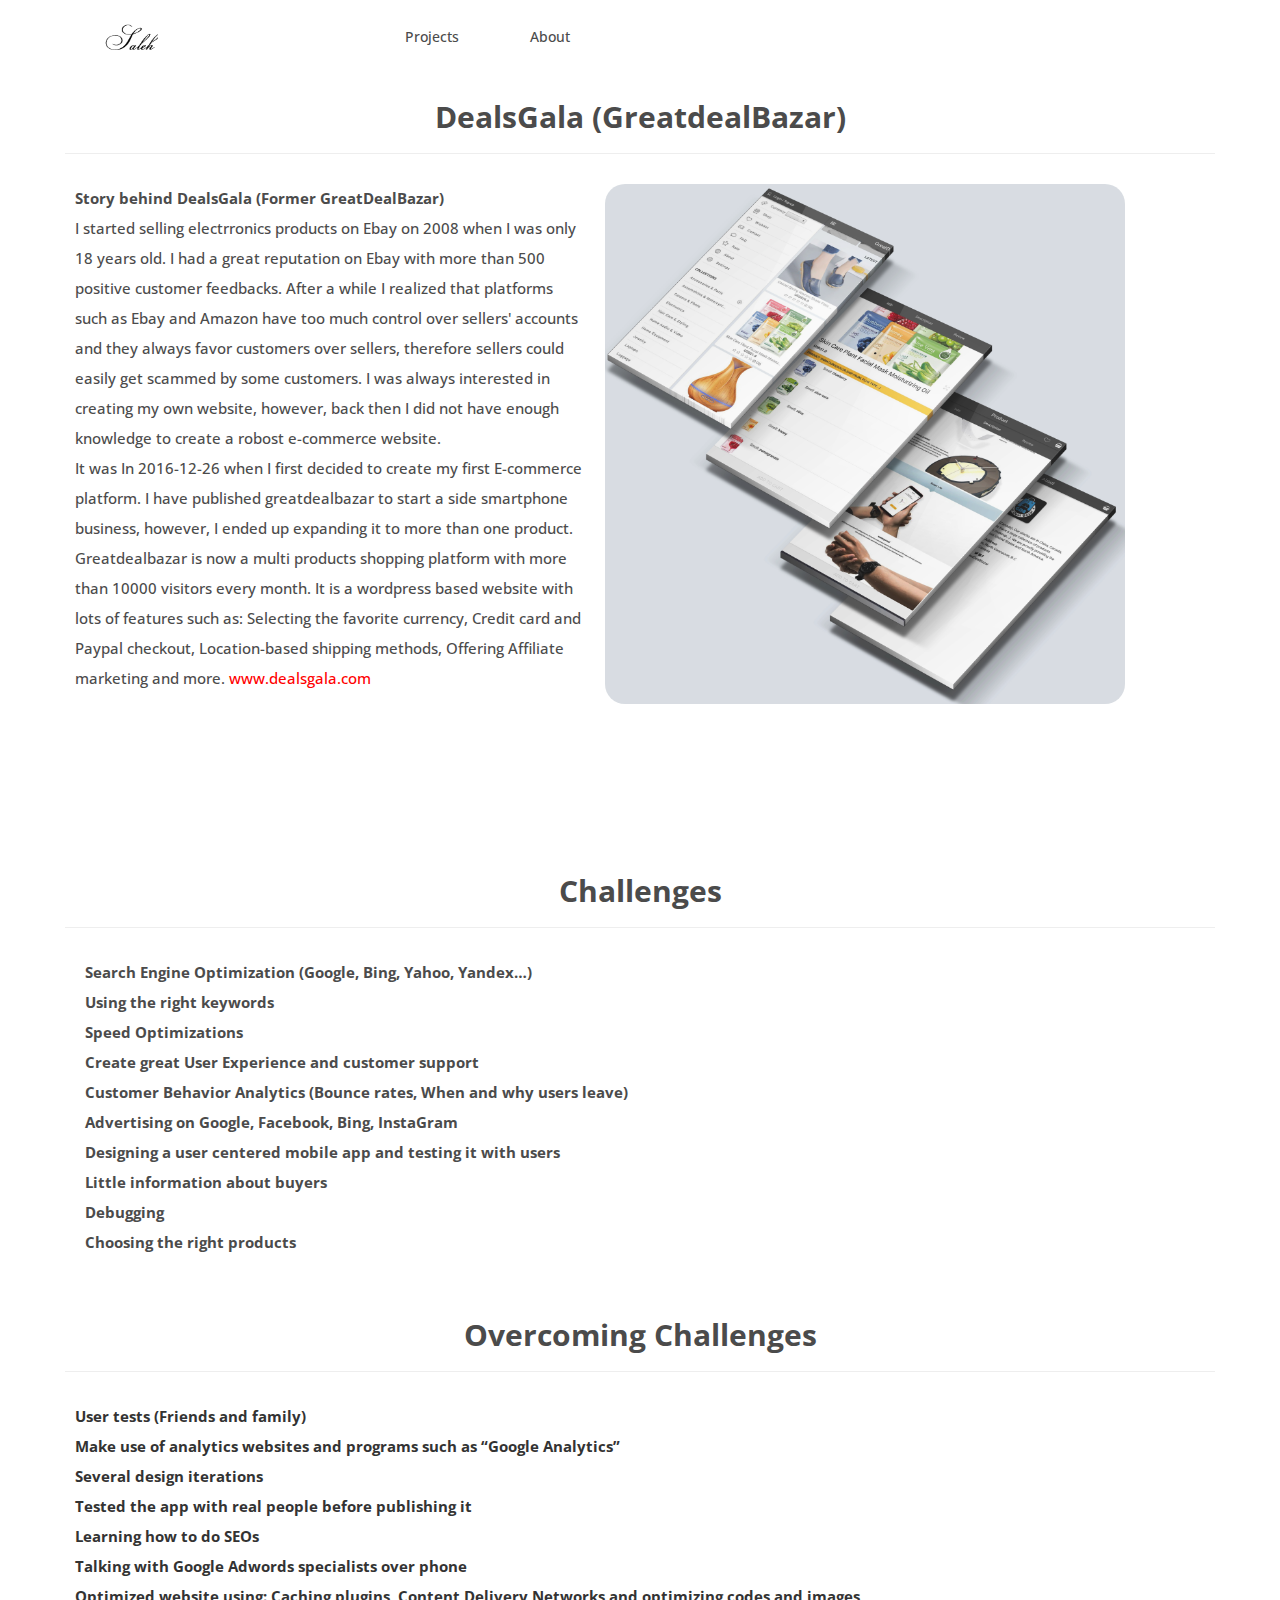
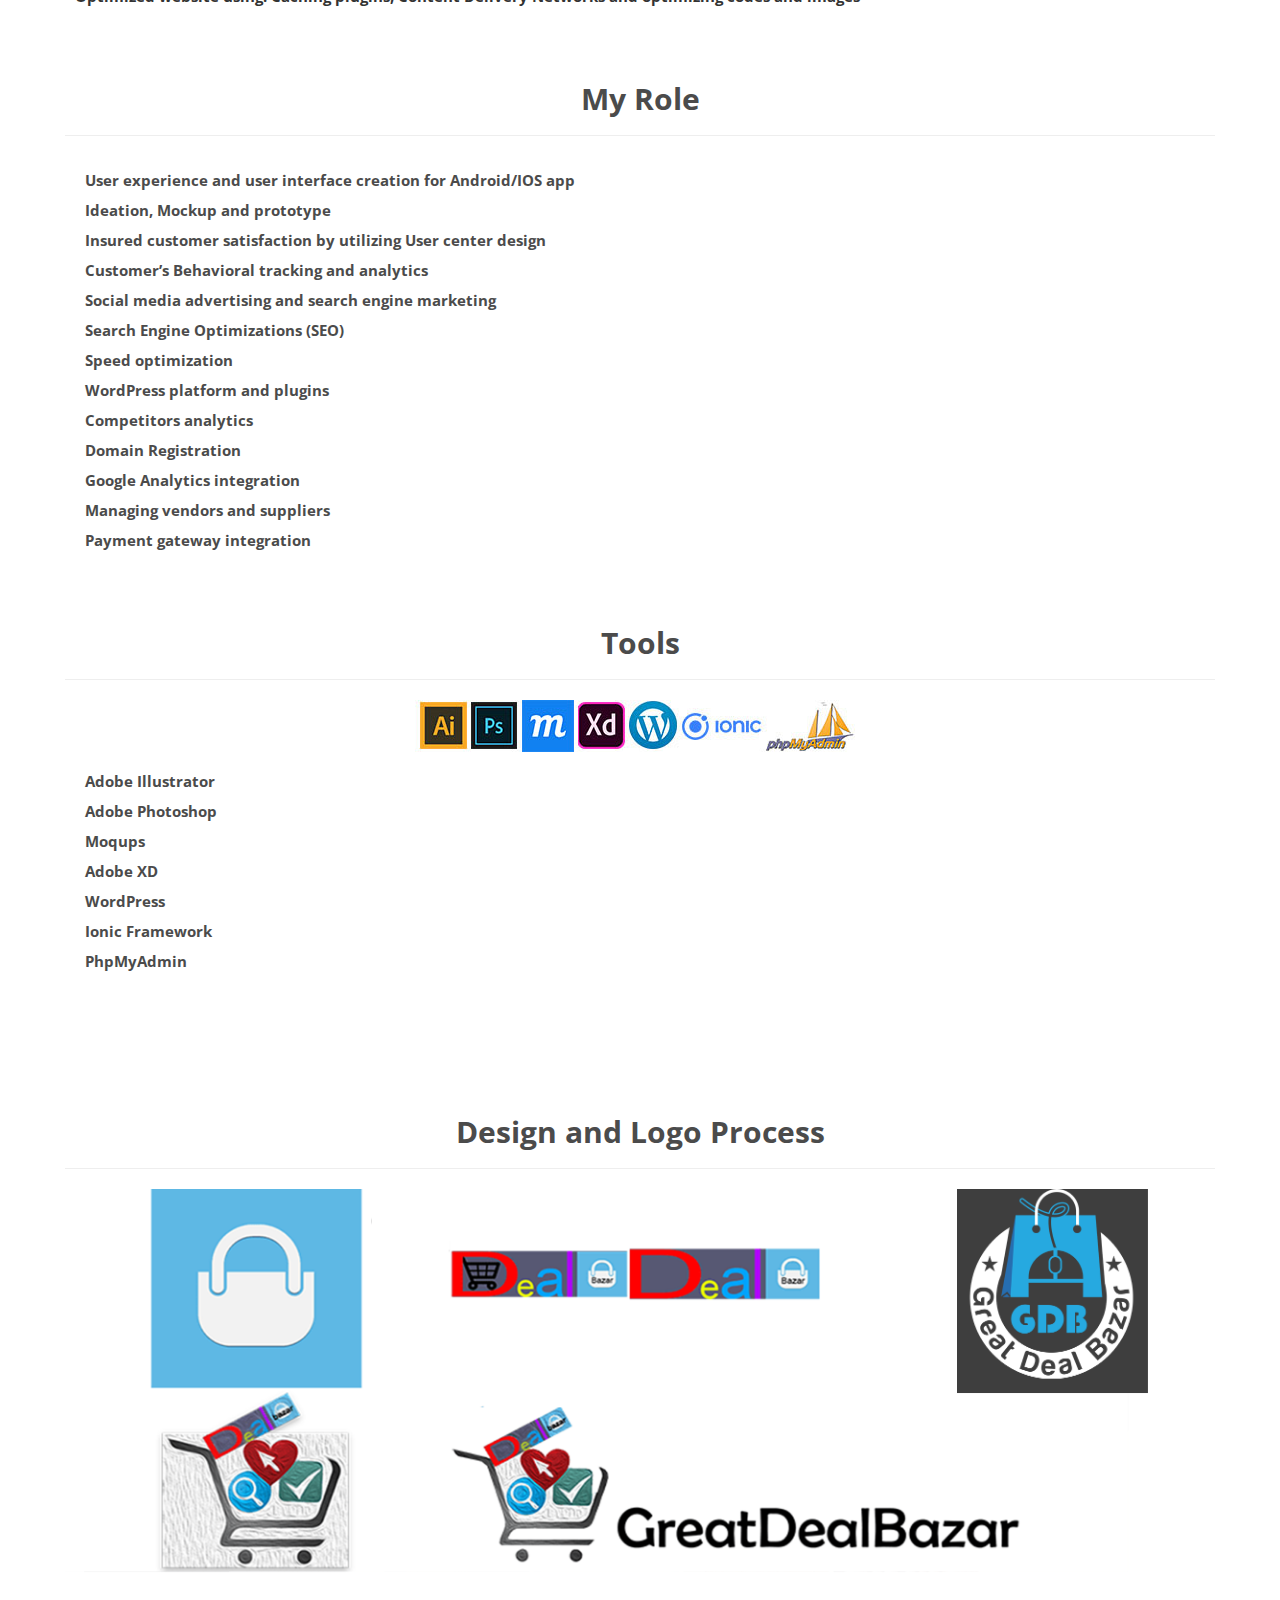
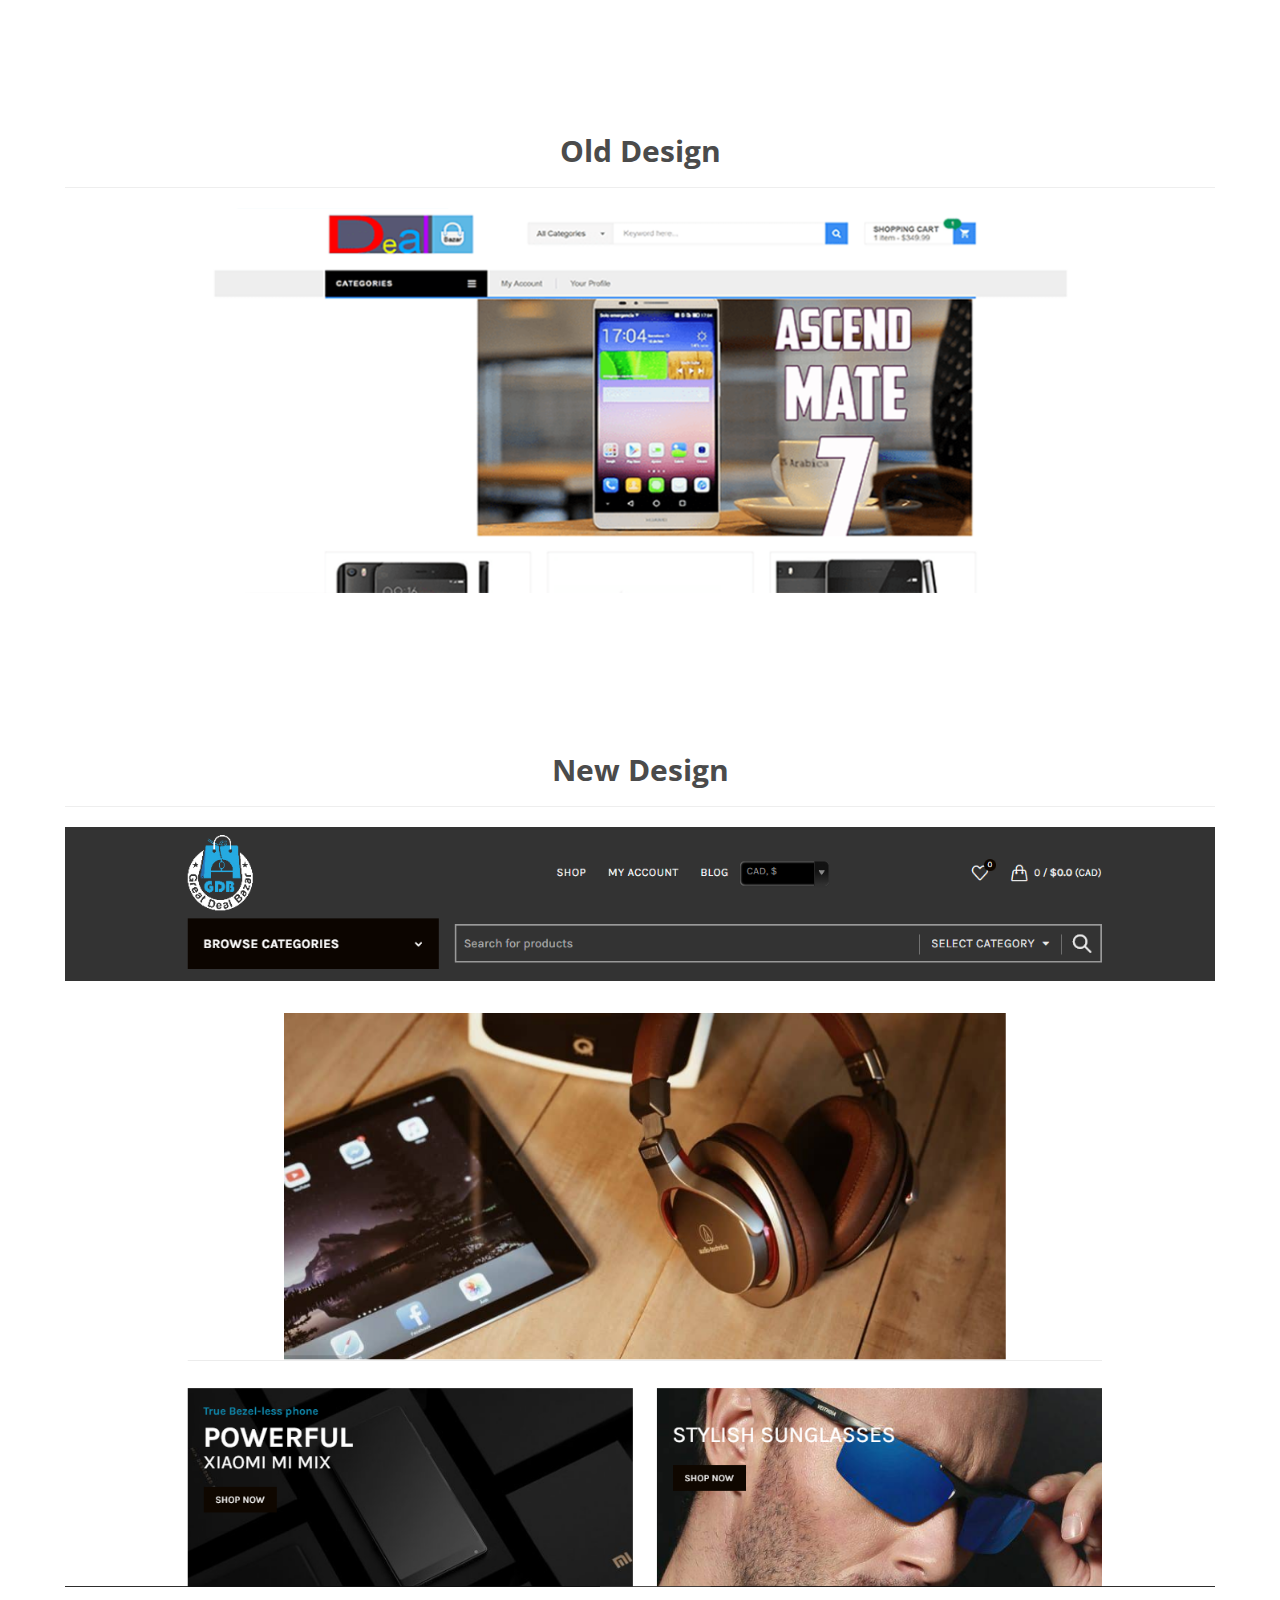
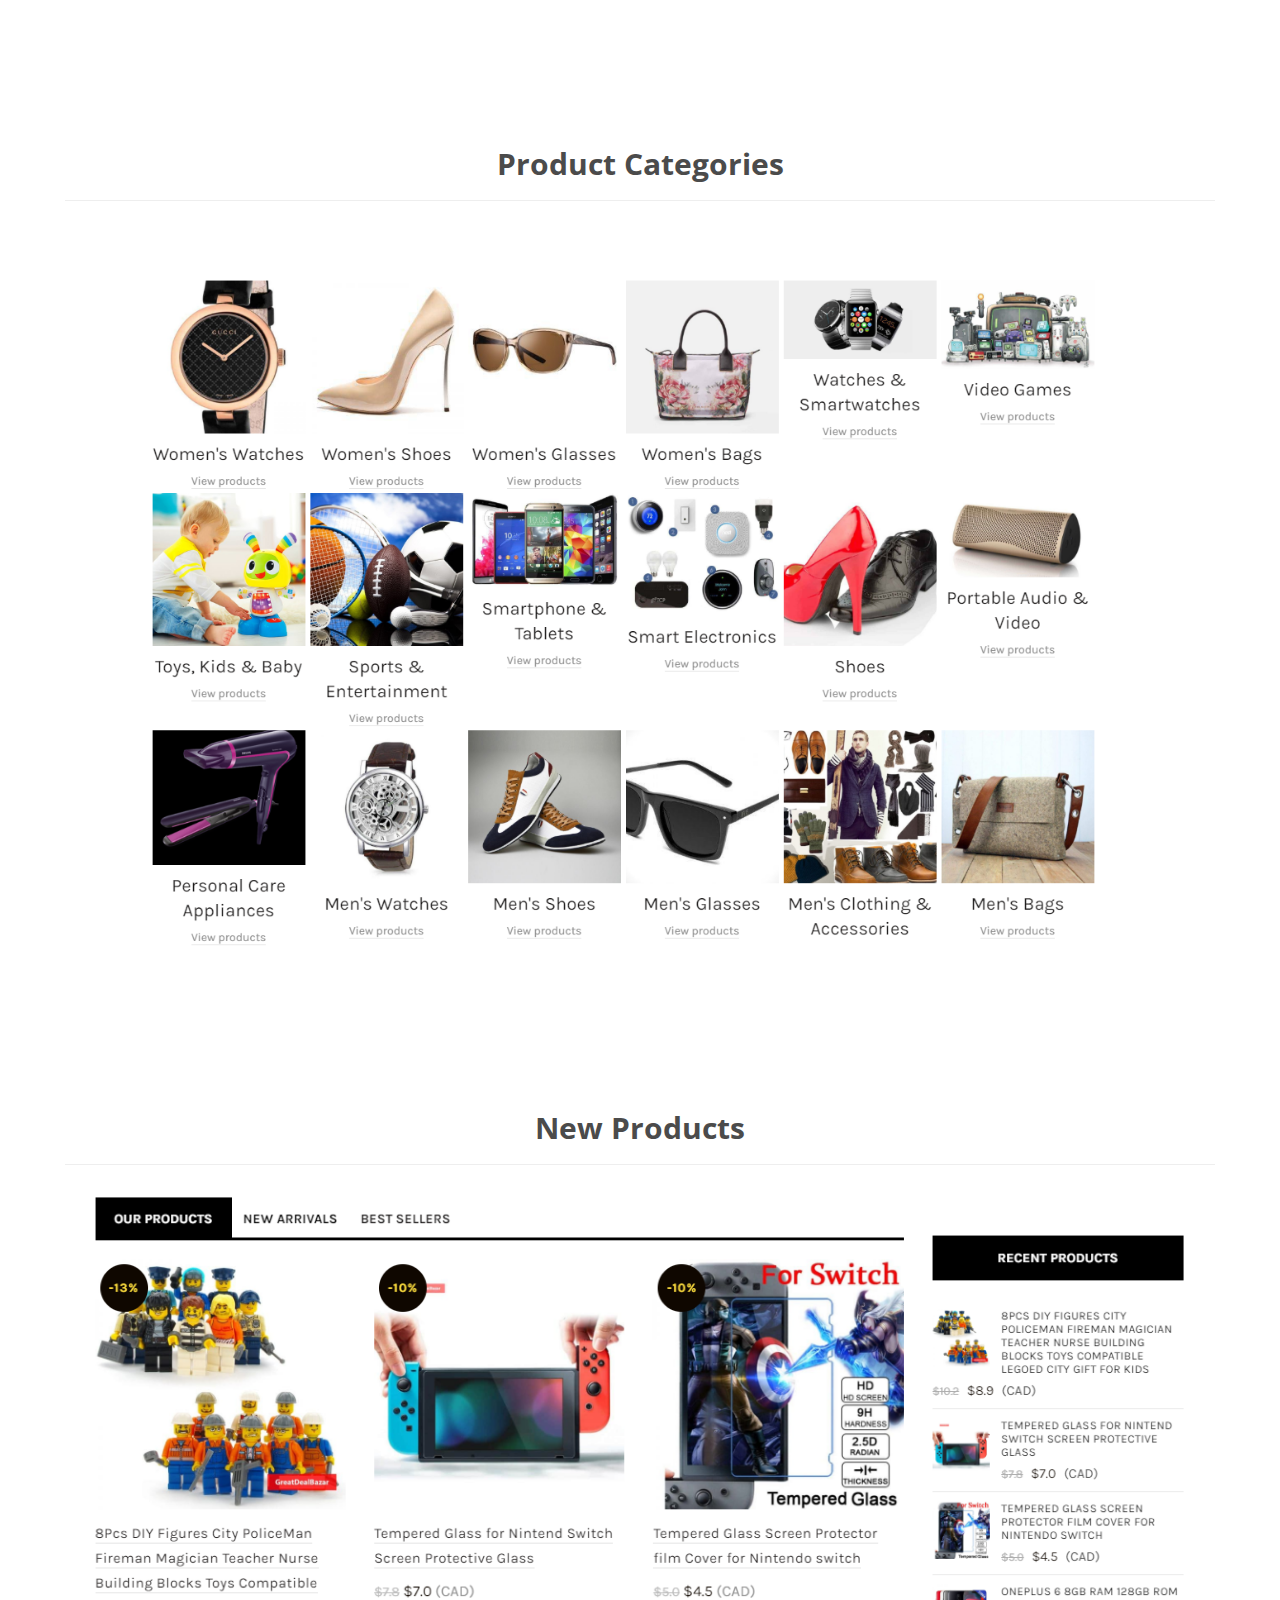
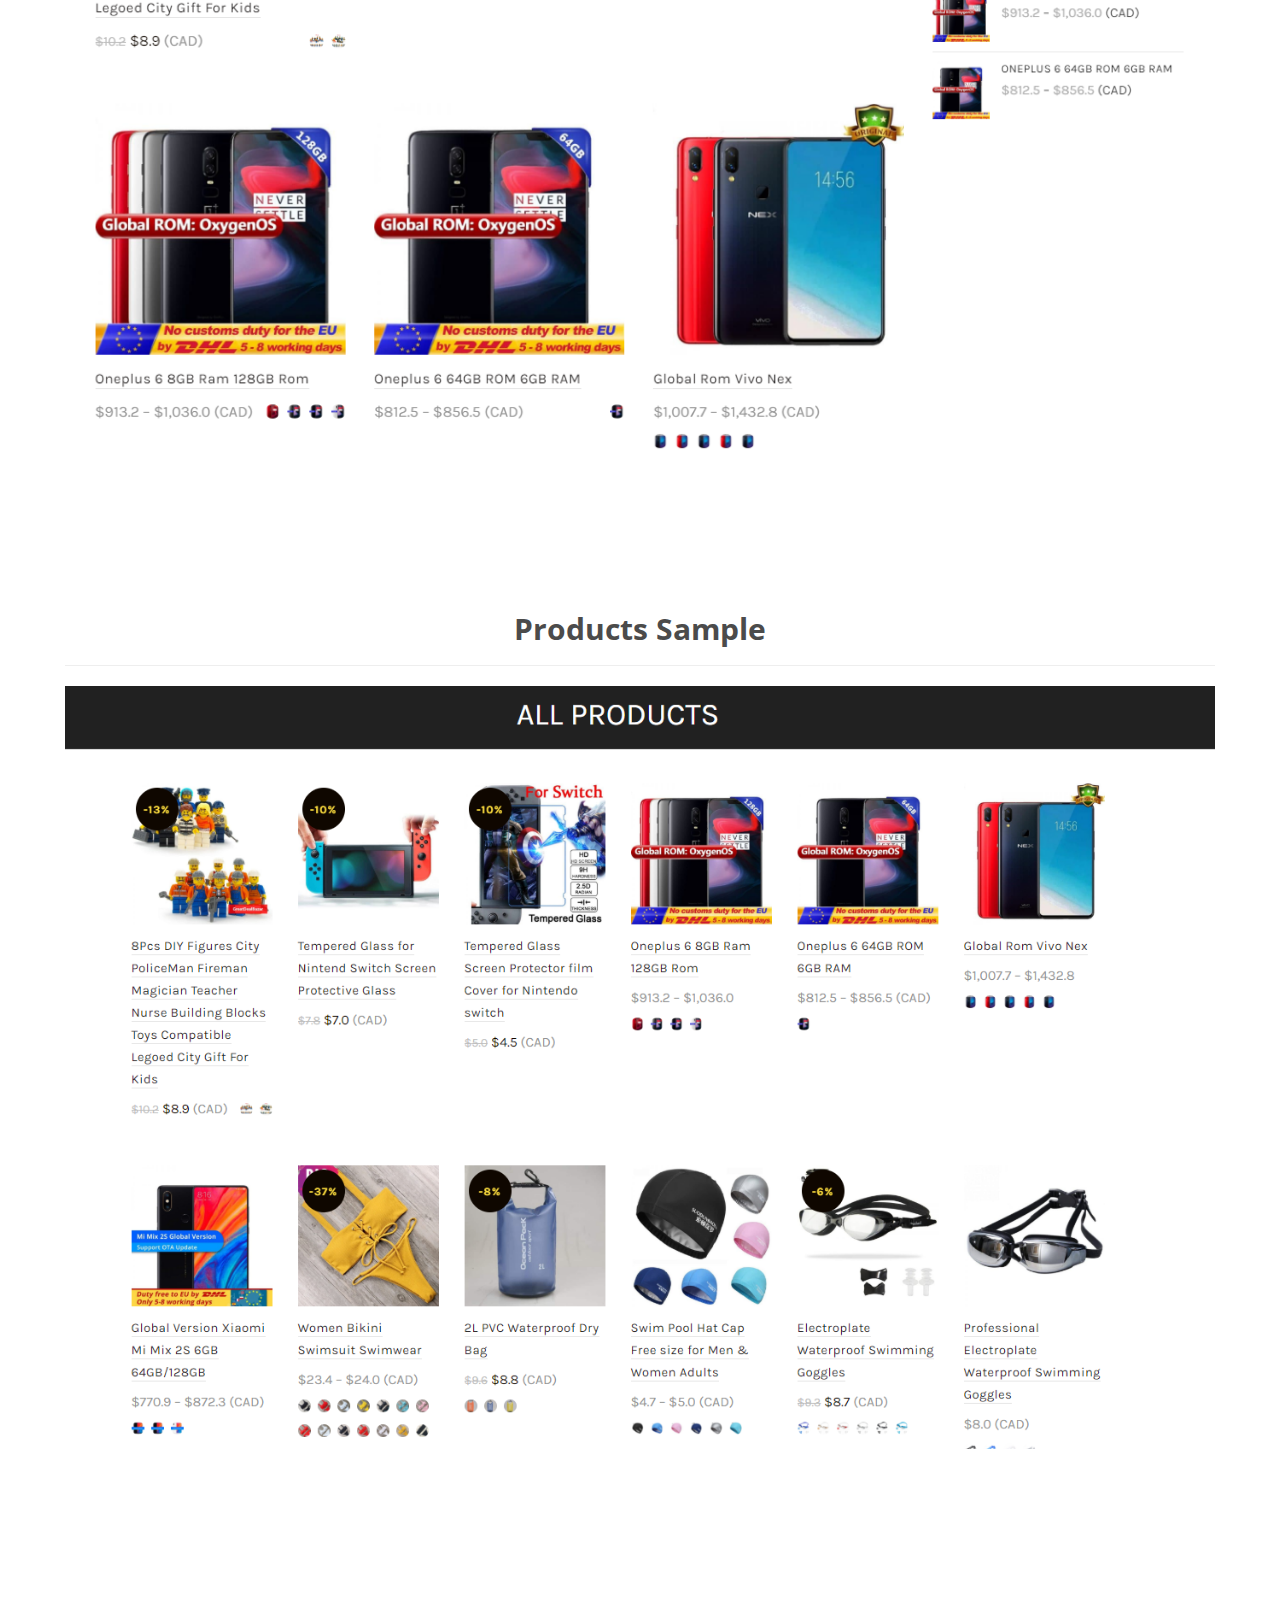
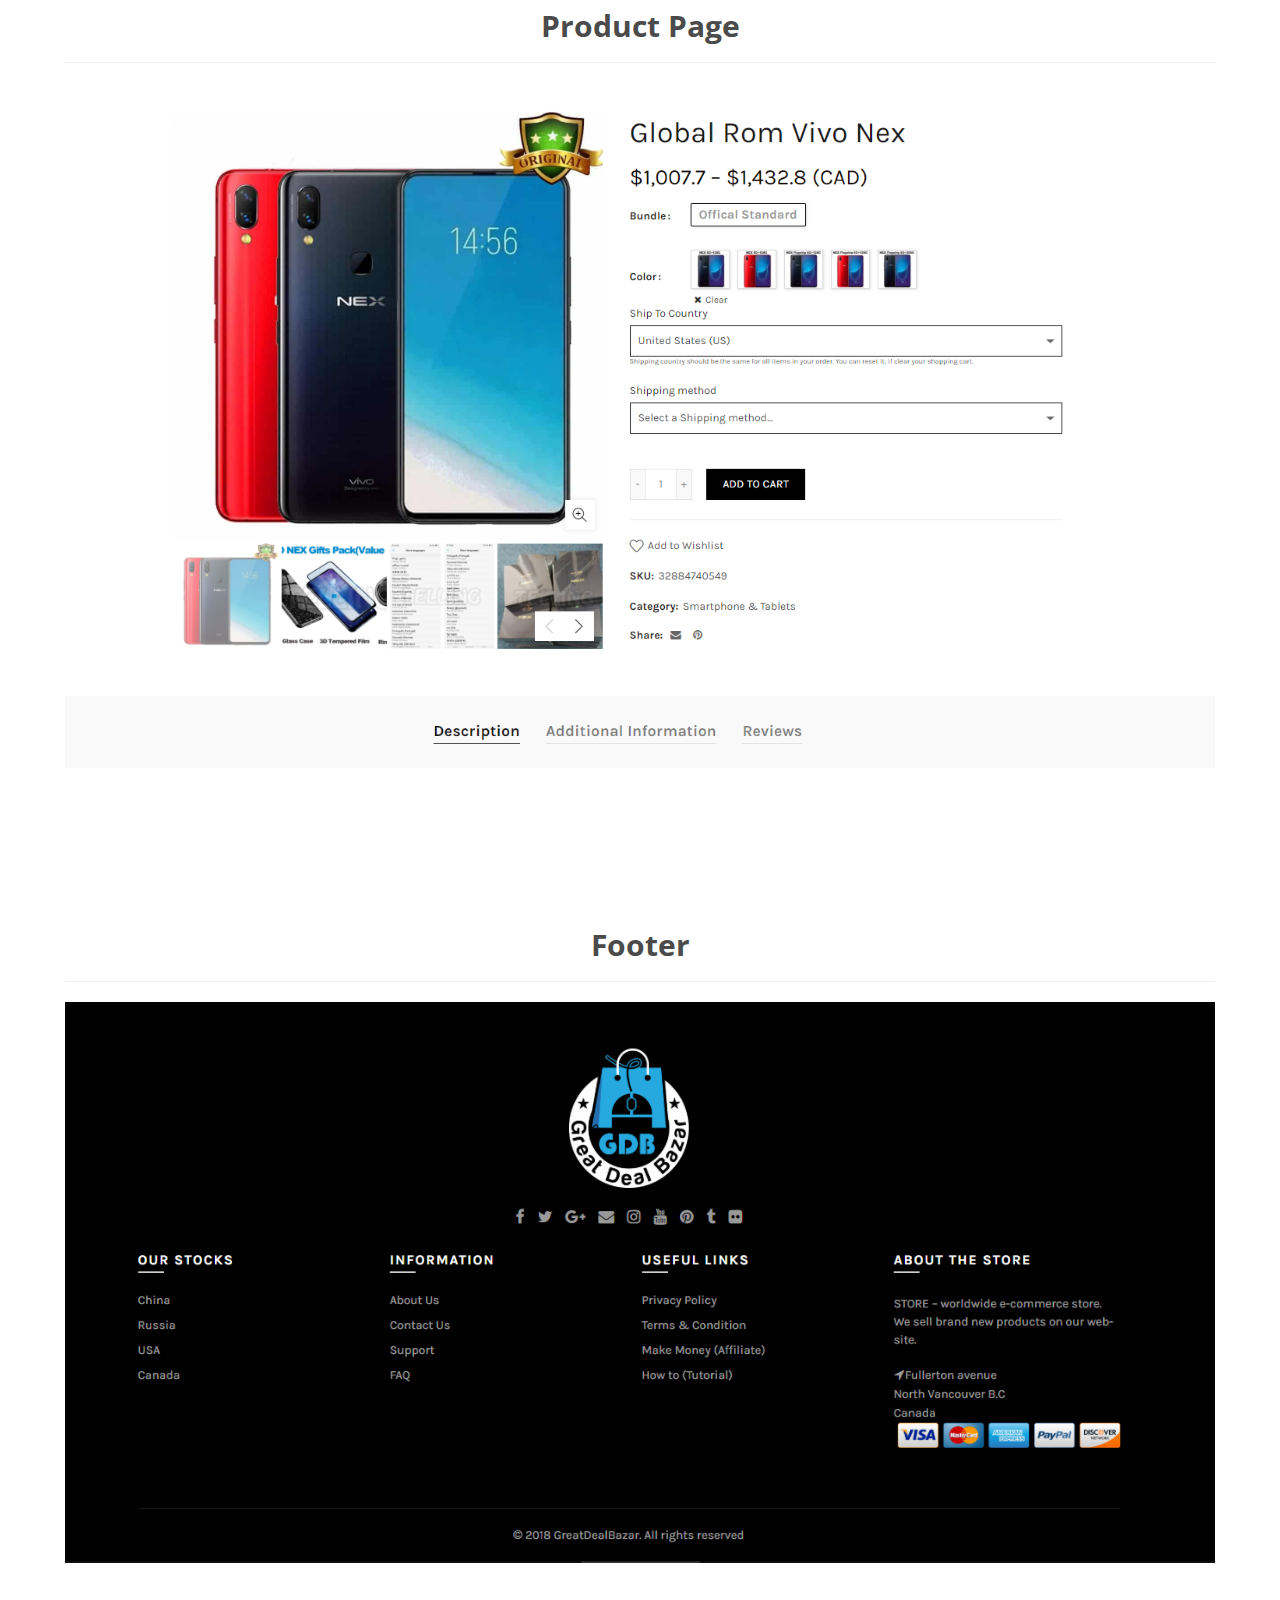
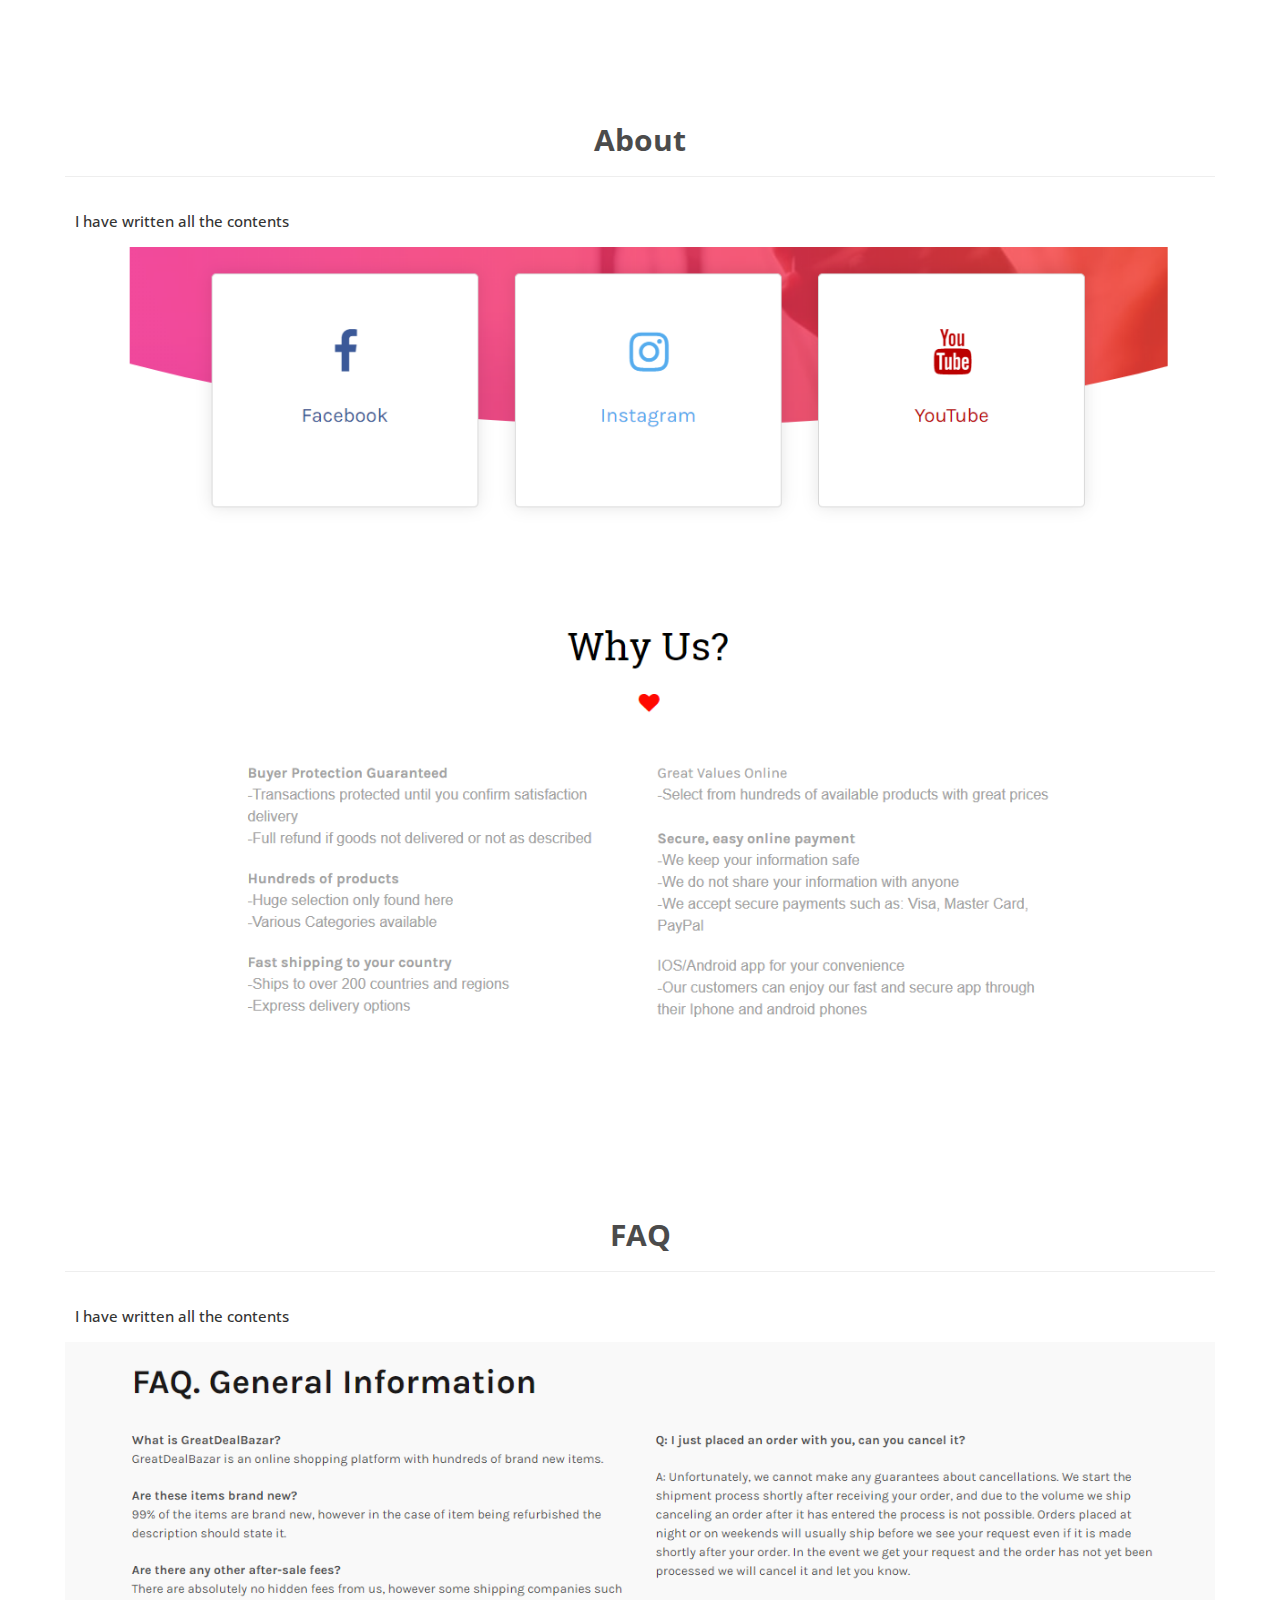
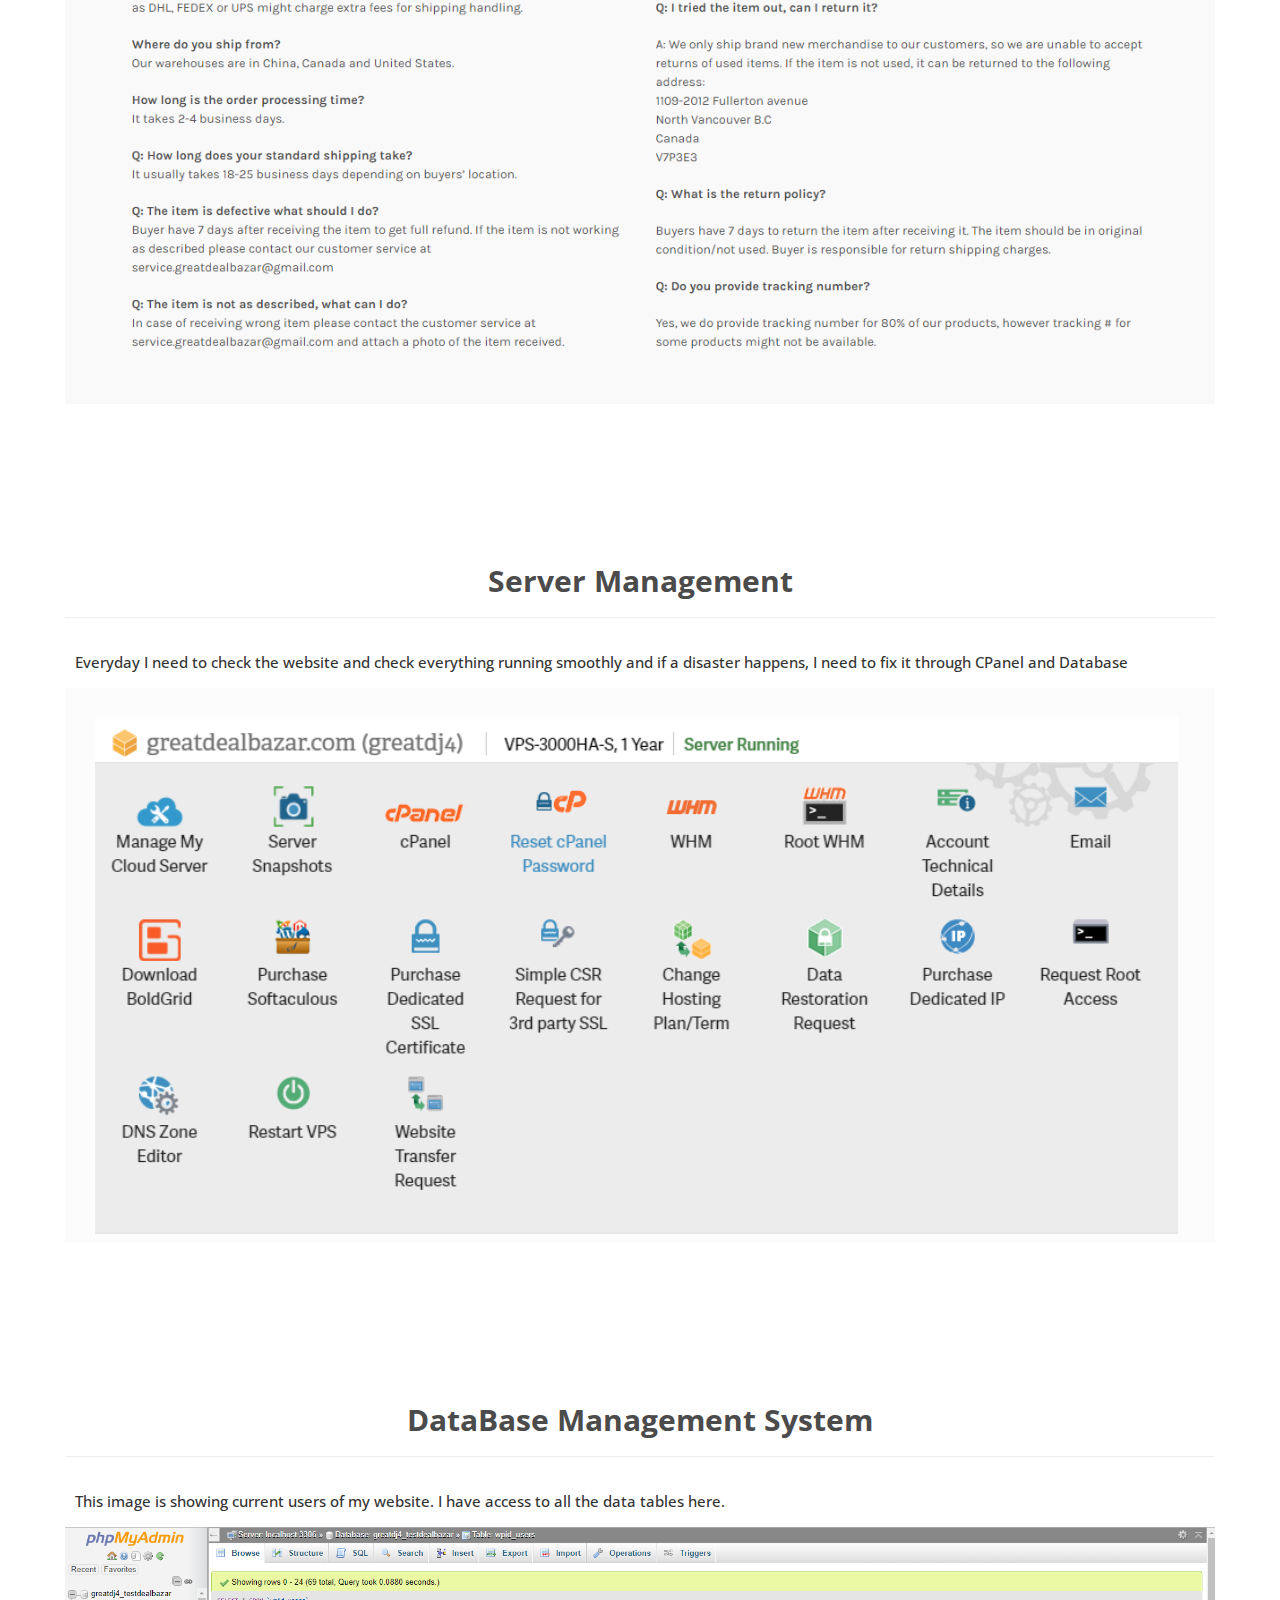
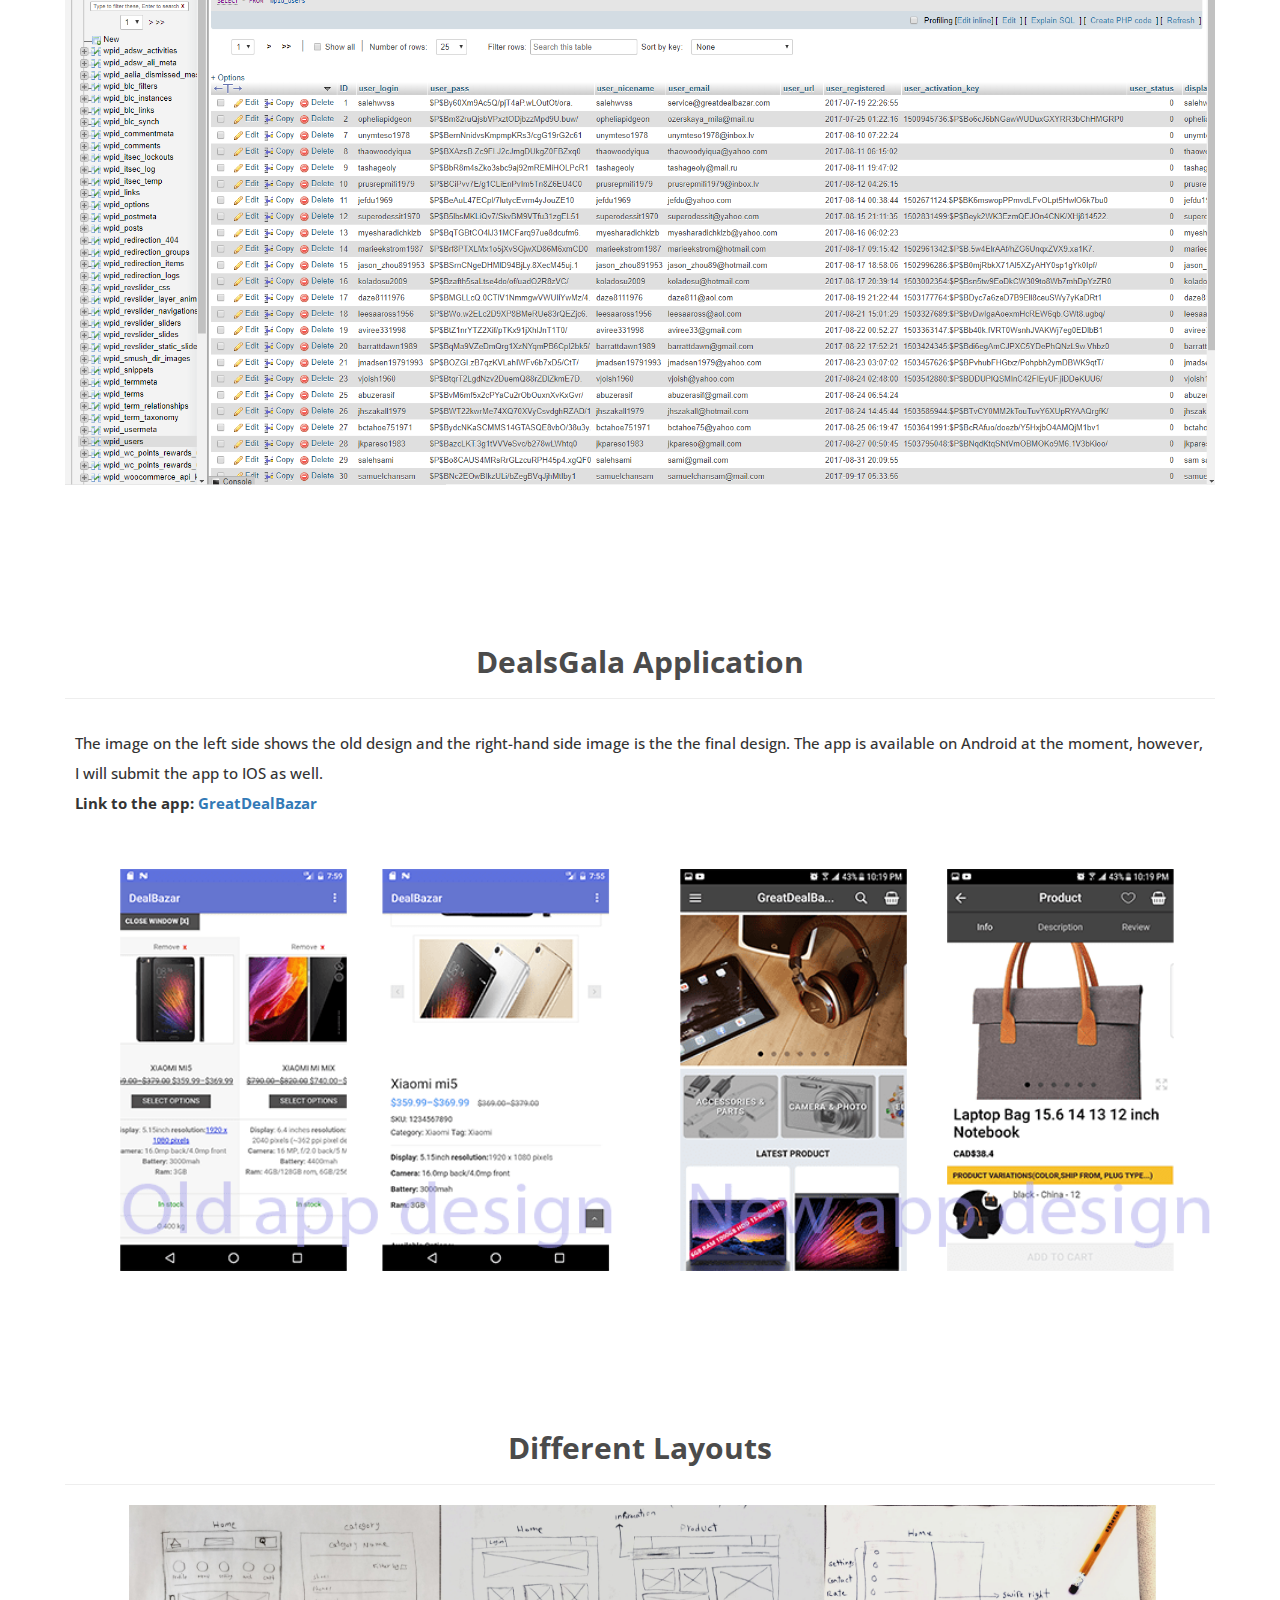
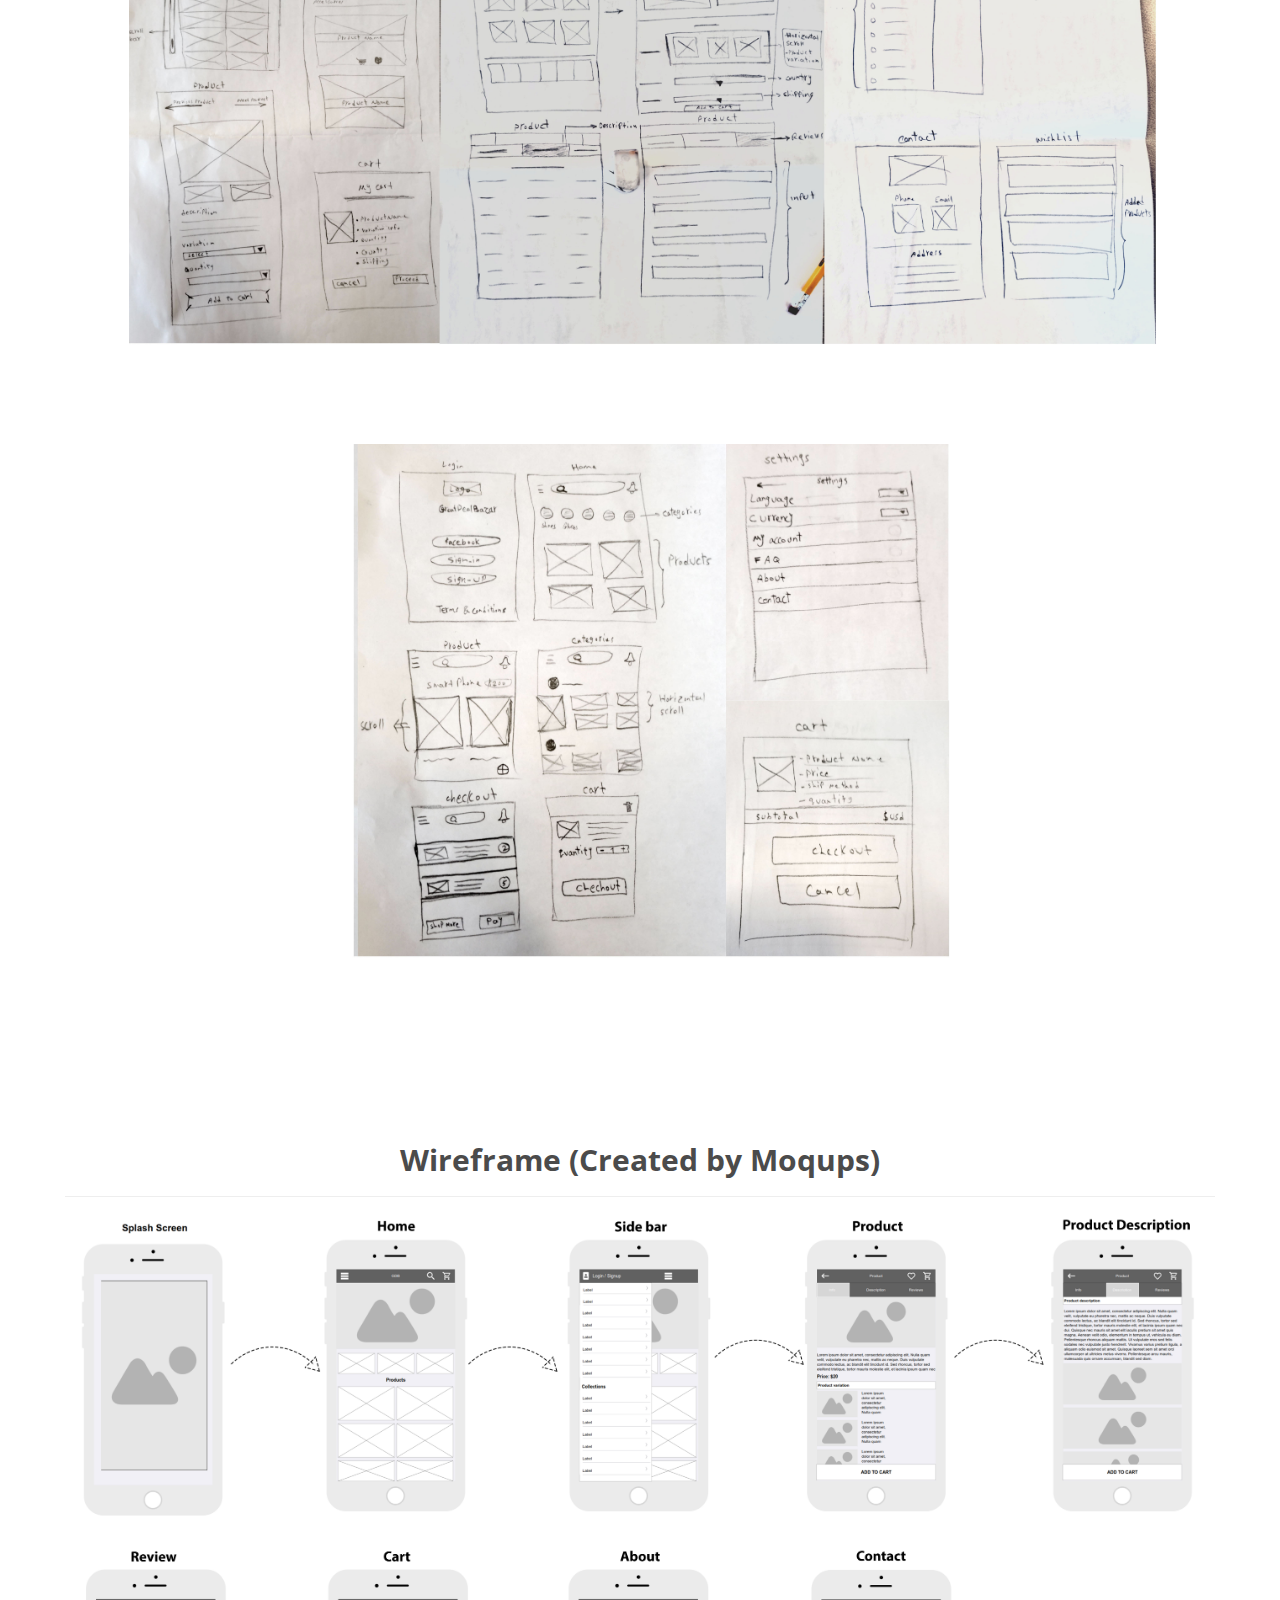
==== portfolio/project4.html @ a3ecb784 "Initial commit" ====
<!doctype html>

<html lang="en">
<head>
  <meta charset="utf-8">
  <meta name="viewport" content="width=device-width, initial-scale=1">
  <title>DealsGala</title>
  <link rel="stylesheet" href="css/main.css">
  <link rel="stylesheet" href="css/flexbox.css">
  <link href='https://fonts.googleapis.com/css?family=Open Sans' rel='stylesheet'>
  <link rel="stylesheet" href="https://maxcdn.bootstrapcdn.com/bootstrap/3.3.7/css/bootstrap.min.css">
  <script src="https://ajax.googleapis.com/ajax/libs/jquery/3.3.1/jquery.min.js"></script>
  <script src="https://maxcdn.bootstrapcdn.com/bootstrap/3.3.7/js/bootstrap.min.js"></script>

  <link rel="stylesheet" href="https://cdnjs.cloudflare.com/ajax/libs/font-awesome/4.7.0/css/font-awesome.min.css">

</head>

<body style="background-color:white"  data-spy="scroll" data-target="#myScrollspy" data-offset="20">


    <header class="main-header">
        <div class="header-wrapper">
          <div class="header-logo">
           <a href="index.html">
             <img src="img/LOGO.png" width="60px">
           </a>
          </div>
        </div>
    
          <div class="main-nav">
            <a class="projects-nav-btn" href="index.html">Projects</a>
            <a class="about-nav-btn" href="about.html" id="MyAccount">About</a>
    
          </div>
      </header>


  <div class="home-wrapper">
      <div class="home-products-wrapper-p1-process">
        <div class="home-products-p1">
    <!-- vertical tabs for scroll -->
<div class="vertic-nav2">
    <div class="row">
      <nav class="tabs-side" id="myScrollspy">
        <ul class="nav nav-pills nav-stacked" id="p-h7" data-spy="affix" data-offset-top="205">
          <li class="active" ><a href="#p4-h2" id="tab-color">Overview</a></li>
          <li><a href="#p4-h2-challenge">Challenges</a></li>
          <li><a href="#Role">My Role </a></li>
          <li><a href="#Tools">Tools </a></li>
          <li><a href="#p4-process-new">Process</a></li>
          <li><a href="#productsnav">Products</a></li>
          <li><a href="#footnav">Footer</a></li>
          <li><a href="#abtnav">About</a></li>
          <li><a href="#FAQnav">FAQ</a></li>
          <li><a href="#serverNav">Server Management</a></li>
          <li><a href="#dbase">DataBase</a></li>
          <li><a href="#Appnav">App</a></li>
          <li><a href="#sketch">Sketches</a></li>
          <li><a href="#wireframe">wireframe</a></li>
          <li><a href="#Mockup">Mockup</a></li>
          <li><a href="#perfonav">Performancce</a></li>

          </ul>
          </nav>
          </div>
          </div>
                    
     
    </div>
  </div>
</div>



  <div class="home-wrapper"> <!-- a section containing products and tabs -->
    <div class="home-products-wrapper"> <!-- a section containing only products  -->
      <div class="home-products-text">
          <h2 style="font-weight:bold" id="p4-h2">DealsGala (GreatdealBazar)</h2><hr>

        <h6 class="textstyle" id="p-h7"> <img class="project1sample" src='img/gdb-template.jpg' style="opacity: 0.9; margin-left: 20px;"/>
           <b>Story behind DealsGala (Former GreatDealBazar)
          </b><br> I started selling electrronics products on Ebay on 2008 when I was only 18 years old. I had a great reputation on Ebay with more than 500 positive customer feedbacks. After a while I realized that platforms such as Ebay and Amazon have too much control over sellers' accounts and they always favor customers over sellers, therefore sellers could easily get scammed by some customers. I was always interested in creating my own website, however, back then I did not have enough knowledge to create a robost e-commerce website. <br>It was In 2016-12-26 when I first decided to create my first E-commerce platform. I have published greatdealbazar to start a side smartphone business, however, I ended up expanding it to more than one product. Greatdealbazar is now a multi products shopping platform with more than 10000 visitors every month. It is a wordpress based website with lots of features such as: Selecting the favorite currency, Credit card and Paypal checkout, Location-based shipping methods, Offering Affiliate marketing and more.
            <a style="color: red;" href="https://www.dealsgala.com/" >www.dealsgala.com</a>

            <br><br>
            <br><br>
            
            <br><br>
            
          </h6>
          <div class="">
          <h2 style="font-weight:bold" id="p4-h2-challenge">Challenges</h2><hr>
            <h6 class="textstyle-challenge" id="p-h7"><b>Search Engine Optimization (Google, Bing, Yahoo, Yandex…) <br>
                Using the right keywords<br>
                Speed Optimizations<br>
                Create great User Experience and customer support<br>
                Customer Behavior Analytics (Bounce rates, When and why users leave)<br>
                Advertising on Google, Facebook, Bing, InstaGram <br>
                Designing a user centered mobile app and testing it with users<br>
                Little information about buyers<br>
                Debugging<br>
                Choosing the right products
              </b>
                
                <br><br>
                
            </h6>
          </div>
          <div class="">
            <h2 style="font-weight:bold" id="p4-h2-overcoming">Overcoming Challenges</h2><hr>
              <h6 class="textstyle-overcoming" id="p-h7">	<b>User tests (Friends and family)<br>
                  	Make use of analytics websites and programs such as “Google Analytics”<br>
                  	Several design iterations<br>
                  	Tested the app with real people before publishing it<br>
                  	Learning how to do SEOs<br>
                  	Talking with Google Adwords specialists over phone<br>
                   Optimized website using: Caching plugins, Content Delivery Networks and optimizing codes and images<br>
                  </b>
              
                </h6>
                <br><br>
            </div>


            <div class="">
            <h2 id="p4-h2-challenge"> <span style="font-weight:bold" id="Role">My Role</h2><hr></span>
              <h6 class="textstyle-challenge" id="p-h7"><b>User experience and user interface creation for Android/IOS app <br>
                Ideation, Mockup and prototype <br>
                Insured customer satisfaction by utilizing User center design<br>
                Customer’s Behavioral tracking and analytics<br>
                Social media advertising and search engine marketing<br>
                Search Engine Optimizations (SEO)<br>
                Speed optimization<br>
                WordPress platform and plugins<br>
                Competitors analytics<br>
                Domain Registration<br>
                Google Analytics integration<br>
                Managing vendors and suppliers<br>
                Payment gateway integration
              </b>
                <br>
                
                 </h6>
                 <br><br>
            </div>

            <div class="">
              <h2 id="p4-h2-challenge"> <span style="font-weight:bold" id="Tools">Tools</h2><hr></span>
              <img src='img/products/dealbazar/tools-used-gdb.jpg'/><br>
              <h6 class="textstyle-challenge" id="p-h6"><b>Adobe Illustrator</b><br>
                <b>Adobe Photoshop </b><br>
                <b>Moqups</b><br>
                <b>Adobe XD </b><br>
               <b>WordPress</b><br>
               <b>Ionic Framework</b><br>
             <b>PhpMyAdmin</b><br>
             
               
                  
                   </h6>
                   <br><br><br><br>
              </div>
           

          
                <!-- <h2 id="p4-h2-challenge">Process</h2>
                <a href="project4-process.html">
                  <div id="animated-border-orange">
                  <img id="p-h7" class="project1sample-process" src='img/products/gif.gif' style="opacity: 0.9; width: 100%; height:250px;"/>
                </a>
              </div> -->
          

           
              
                  <h6 class="textstyle-challenge" id="p-h7"><h2> <span style="font-weight:bold" id="p4-process-new">Design and Logo Process</h2><hr></span> 
                    <img class="p4-process-img" src="img/products/dealbazar/dealbazar-process1.png" /><br><br><br><br><br><br><br><br>
                    <h2 style="font-weight:bold">Old Design</h2><hr>
                    <img class="p4-process-img" src="img/products/dealbazar/dealbazar-process2.png" /><br><br><br><br><br><br><br><br>
                    <h2 style="font-weight:bold">New Design</h2><hr>
                    <img class="p4-process-img" src="img/products/dealbazar/dealbazar-process4.PNG" /><br><br><br><br><br><br><br><br>
                    
                     </h6>
                   
                     <h2 id="p4-process-img"> <span style="font-weight:bold" id="productsnav">Product Categories</h2><hr></span>
                     
                       <img class="p4-process-img" src="img/products/dealbazar/dealbazar-process3.PNG" /><br><br><br><br><br><br><br><br>
                       <h2 style="font-weight:bold">New Products</h2><hr>
                       <img class="p4-process-img" src="img/products/dealbazar/dealbazar-process5.PNG" /><br><br><br><br><br><br><br><br>
                       <h2 style="font-weight:bold">Products Sample</h2><hr>
                       <img class="p4-process-img" src="img/products/dealbazar/dealbazar-process8.PNG" /><br><br><br><br><br><br><br><br>
                       <h2 style="font-weight:bold">Product Page</h2><hr>
                       <img class="p4-process-img" src="img/products/dealbazar/dealbazar-process7.PNG" /><br><br><br><br><br><br><br><br>
                       <h2 style="font-weight:bold" id="footnav">Footer</h2><hr>
                       <img class="p4-process-img" src="img/products/dealbazar/dealbazar-process9.PNG" /><br><br><br><br><br><br><br><br>
                       <h2 style="font-weight:bold" id="abtnav">About</h2><hr>
                       <h6 class="textstyle-overcoming" id="p-h7">I have written all the contents</h6>
                       <img class="p4-process-img" src="img/products/dealbazar/whyus.PNG" /><br><br><br><br><br><br><br><br>
                       <h2 style="font-weight:bold" id="FAQnav">FAQ</h2><hr>
                       <h6 class="textstyle-overcoming" id="p-h7">I have written all the contents</h6>
                       <img class="p4-process-img" src="img/products/dealbazar/FAQ.PNG" /><br><br><br><br><br><br><br><br>
                       <h2 style="font-weight:bold" id="serverNav">Server Management</h2><hr>
                       <h6 class="textstyle-overcoming" id="p-h7">Everyday I need to check the website and check everything running smoothly and if a disaster happens, I need to fix it through CPanel and Database</h6>
                       
                       <img class="p4-process-img" src="img/products/dealbazar/server.PNG" /><br><br><br><br><br><br><br><br>
                       <h2 style="font-weight:bold" id="dbase">DataBase Management System</h2><hr>
                       <h6 class="textstyle-overcoming" id="p-h7">This image is showing current users of my website. I have access to all the data tables here.</h6>

                       <img class="p4-process-img" src="img/products/dealbazar/database.PNG" /><br><br><br><br><br><br><br><br>
                        </h6>
             

                        <h2 style="font-weight:bold" id="Appnav">DealsGala Application</h2><hr>
                                  <h6 class="textstyle-overcoming" id="p-h7">The image on the left side shows the old design and the right-hand side image is the the final design. The app is available on Android at the moment, however, I will submit the app to IOS as well.<br> <b>Link to the app: <a style="font-weight:bold;" href="http://bit.do/ervJj"> GreatDealBazar </a></b></h6><br><br>
                                  
                                  <img class="p4-process-img" src='img/products/dealbazar/appdesign.png'/><br><br><br><br><br><br><br><br>
                                  

                                  <h2 style="font-weight:bold" id="sketch">Different Layouts</h2><hr>
                                  <img style="width:100%;" src='img/products/dealbazar/gdb-sketches.jpg'/>
                                  <img style="width:100%;" src='img/products/dealbazar/gdb-sketches2.jpg'/><br><br><br><br><br><br><br><br>

                                  <h2 style="font-weight:bold" id="wireframe">Wireframe (Created by Moqups)</h2><hr>
                                  <img style="width:100%;" src='img/products/dealbazar/wire.jpg'/><br><br><br><br><br><br><br><br>

                                  <h2 style="font-weight:bold" id="Mockup">Mockup (Created by Adobe XD)</h2><hr>
                                  <iframe width="375" height="667" src="https://xd.adobe.com/embed/e1ee5a75-6b4c-45e0-75c2-5cd1182ad940-97df/" frameborder="0" allowfullscreen></iframe><br><br><br><br><br><br><br><br>


                                  <h2 style="font-weight:bold" id="Appnav">Screenshots</h2><hr>
                                  <img style="width:90%;" src='img/products/dealbazar/gdb0-1.jpg'/>
                                 
                                <br><br><br><br><br><br><br><br>
                                  <img style="width:90%;" src='img/products/dealbazar/gdb-combine2.jpg'/><br><br><br><br><br><br><br><br>
                                  <img style="width:90%;" src='img/products/dealbazar/gdb-combine3.jpg'/><br><br><br><br><br><br><br><br>

                                  <h2 style="font-weight:bold">Application Walkthrough</h2><hr>

                                  <video width="40%" controls muted>
                                    <source src="img/products/dealbazar/GDB-Recorded.mp4" type="video/mp4" > 
                                    Your browser does not support HTML5 video.
                               </video>

                               <br><br><br><br><br><br><br><br>

                                  <h2 style="font-weight:bold" id="perfonav">SpeedTest and Performance</h2><hr>
                                  <h6 class="textstyle-overcoming" id="p-h7">After extensive optimizations and plugin tests, I was able to reach an optimum speed.</h6>
                                  <img class="p4-process-img" src='img/products/dealbazar/speedtest.png'/><br><br><br><br>
                                  <img class="p4-process-img" src='img/products/dealbazar/speedtest2.png'/>

              

      </div>
    </div>
  </div>

  <!-- <div class="back-but-container">
    <a href="index.html" class="but-back-orange">BACK TO HOMEPAGE</a>
  </div> -->

  <div class="back-but-container">
    <a href="index.html" class="but-back">BACK TO HOMEPAGE</a>
  </div>

  <br><br>


</body>
</html>
---- portfolio/css/main.css ----
body {
	/*font-family: "Quan", Verdana, sans-serif;*/
	/*background:transparent url(https://www.desktopbackground.org/download/o/2014/01/02/695148_download-wallpapers-1280x720-background-line-solid-color-hdtv_1280x720_h.jpg);*/
	/*background-repeat: no-repeat;*/
  /*background-attachment: fixed;
  background-size: 100%;*/

}


* {
 font-size: 100%;
 font-family: "Open Sans";

  
}



h1 {
	/*font-family: 'AvenirNextLTPro-Regular', Helvetica, Arial, sans-serif;*/
	font-weight: 100;
	font-size: 4.0em;
	text-transform: uppercase;
	letter-spacing: 0.05em;
	margin: 15px;
	color: white;
  text-shadow: 1px 1px 2px black, 0px 0px 25px blue, 0 0 5px darkblue;
  /* font-family: "Open Sans"; */

}
h2 {
  /*font-family: 'AvenirNextLTPro-UltLt', Helvetica, Arial, sans-serif;*/
  /* font-family: "Open Sans"; */

	font-weight: 100;
  font-size: 1.5em;
  color:#4b4b4b !important;
  /* color: #6bccef; */
	/* text-shadow: 1px 1px 2px black, 0px 0px 25px blue, 0 0 5px darkblue; */

}

p{
  font-size: 1.1em;
  /* font-family: "Open Sans"; */
  

}
h3 {
  /* font-family: "Open Sans"; */

	text-decoration-color: #AD1D1D;
}
h4{
  font-size: .7em;
  /* font-family: "Open Sans"; */
  color:#4b4b4b !important;


}
.top-margin-title{    /*set top margin to 0 for product titles*/
  margin-top: 15px;
  margin-left: 12px;
  color:#4b4b4b;
  /* font-family: serif; */
  font-size: 0.9em;
  line-height: 14px;
}

.top-margin-title2{    /*set top margin to 0 for product titles*/
  margin-top: 15px;
  margin-left: 12px;
  color:#4b4b4b;
  /* font-family: serif; */
  font-size: 0.9em;
  line-height: 14px;
}

.top-margin-title3{    /*set top margin to 0 for product titles*/
  margin-top: 15px;
  margin-left: 12px;
  color:#4b4b4b;
  /* font-family: serif; */
font-size: 0.9em;
line-height: 14px;
}

.top-margin-title4{    /*set top margin to 0 for product titles*/
  margin-top: 15px;
  margin-left: 12px;
  color:#4b4b4b;
  /* font-family: serif; */
font-size:0.9em;
line-height: 14px;
}

.top-margin-title5{    /*set top margin to 0 for product titles*/
  margin-top: 15px;
  margin-left: 12px;
  color:#4b4b4b;
  /* font-family: serif; */
font-size: 0.9em;
line-height: 14px;
}

.top-margin-title6{    /*set top margin to 0 for product titles*/
  margin-top: 15px;
  margin-left: 12px;
  color:#4b4b4b;
  /* font-family: serif; */
font-size: 0.9em;
line-height: 14px;
}
ul {
  list-style-type: none;
}
/*img {
    width: 100%;

		max-height: 250px;
}*/
div{
	background-size: contain;
}
a{
  color:rgba(255,255,255,0.6);
  text-decoration: none;
}

/* hr{
		border: 1px solid #4b4b4b;
} */
a:hover, a:focus{
  color:rgba(255, 255, 255, 0.9);
}
#alink{
color: #4b4b4b;;
}
.main-header{
 /* background-color: #1a1b1c; */ 
}

.projects-nav-btn{
  display: inline-block;
  /* padding: 0.5em 2.38em; */
  color: #4b4b4b;
 /*  background-color: #000000; */
  /* border-radius: 0.25em; */
  text-decoration: none;
  /* transition: background-color 0.5s ease-out; */
  text-align: center;
  /* width: 130px; */
  margin-left: 2.5em;
  margin-right: 2em;
}
.certifimg{
  width:100%;
  max-width: 1000px;
 
 }

.projects-nav-btn:hover, .projects-nav-btn:focus {
  background-color: #ffffff;
  color: #051421;
  transition: background-color 0.5s ease-in;

padding-bottom: 5px;
border-bottom: 1px solid black;
text-decoration: none;
}
.projects-nav-btn-p4{
  display: inline-block;
  padding: 0.5em 2.38em;
  color: #fdc40a;
  background-color: #000000;
  border-radius: 0.25em;
  text-decoration: none;
  transition: background-color 0.5s ease-out;
  text-align: center;
  width: 130px;
  border-radius: 50px;
}

.projects-nav-btn-p5{
  display: inline-block;
  padding: 0.5em 2.38em;
  color: #AE3FCF;
  background-color: #000000;
  border-radius: 0.25em;
  text-decoration: none;
  transition: background-color 0.5s ease-out;
  text-align: center;
  width: 130px;
  border-radius: 50px;
}

.bg-about{
  background-image: url('../img/sali4.jpg');
	min-height: 30em;
	background-size: cover;
	background-position: 60% center;
	-webkit-background-size: cover;
-moz-background-size: cover;
-o-background-size: cover;
}

.projects-nav-btn-p6{
  display: inline-block;
  padding: 0.5em 2.38em;
  color: #FF9595;
  background-color: #000000;
  border-radius: 0.25em;
  text-decoration: none;
  transition: background-color 0.5s ease-out;
  text-align: center;
  width: 130px;
  border-radius: 50px;
}
.logo-img{
	display: inline-block;
  padding: 0.5em 2.38em;
  color: #FFF;
  /*background-color: #000000;*/
  border-radius: 0.25em;
  text-decoration: none;
  transition: background-color 0.5s ease-out;
  text-align: center;
	/*width: 117px;*/

}
.projects-nav-btn:hover, .projects-nav-btn:focus {
  background-color: #ffffff;
  color: rgb(35, 13, 59)
}

.projects-nav-btn-p4:hover, .projects-nav-btnp4:focus {
  background-color: #fac022;
  color: #051421;
}

.projects-nav-btn-p5:hover, .projects-nav-btnp5:focus {
  background-color: #AE3FCF;
  color: #051421;
}

.projects-nav-btn-p6:hover, .projects-nav-btnp6:focus {
  background-color: #FF9595;
  color: #051421;
}
.about-nav-btn{
  display: inline-block;
  padding: 0.5em 0.75em;
  color: #4b4b4b;
  text-decoration: none;
	text-align: center;
  margin-left: 2em;
  /* transition: 1s; */

}


.about-nav-btn:hover, .about-nav-btn:focus {
  background-color: #ffffff;
  color: #051421;
border-bottom: 1px solid black;
padding-bottom: 5px;
text-decoration: none;
}


.about-nav-btn-p4{
  display: inline-block;
  padding: 0.5em 0.75em;
  color: #fdc40a;
  background-color: #000000;
  border-radius: 0.25em;
  text-decoration: none;
  transition: background-color 0.5s ease-out;
	text-align: center;
  width: 130px;
  border-radius: 50px;
}

.about-nav-btn-p4:hover, .about-nav-btn-p4:focus {
  background-color: #fac022;
  color: #051421;
}

.about-nav-btn-p5{
  display: inline-block;
  padding: 0.5em 0.75em;
  color: #AE3FCF;
  background-color: #000000;
  border-radius: 0.25em;
  text-decoration: none;
  transition: background-color 0.5s ease-out;
	text-align: center;
  width: 130px;
  border-radius: 50px;
}

.about-nav-btn-p5:hover, .about-nav-btn-p5:focus {
  background-color: #AE3FCF;
  color: #051421;
}

.about-nav-btn-p6{
  display: inline-block;
  padding: 0.5em 0.75em;
  color: #FF9595;
  background-color: #000000;
  border-radius: 0.25em;
  text-decoration: none;
  transition: background-color 0.5s ease-out;
	text-align: center;
  width: 130px;
  border-radius: 50px;
}

.about-nav-btn-p6:hover, .about-nav-btn-p6:focus {
  background-color: #FF9595;
  color: #051421;
}

.projects-nav-btn-p1{
  display: inline-block;
  padding: 0.5em 2.38em;
  color: #aefa22;
  background-color: #000000;
  border-radius: 0.25em;
  text-decoration: none;
  transition: background-color 0.5s ease-out;
  text-align: center;
  width: 130px;
  border-radius: 50px;
}

.projects-nav-btn-p1:hover, .projects-nav-btnp1:focus {
  background-color: #aefa22;
  color: #051421;
}


.about-nav-btn-p1{
  display: inline-block;
  padding: 0.5em 0.75em;
  color: #aefa22;
  background-color: #000000;
  border-radius: 0.25em;
  text-decoration: none;
  transition: background-color 0.5s ease-out;
	text-align: center;
  width: 130px;
  border-radius: 50px;
}

.about-nav-btn-p1:hover, .about-nav-btn-p1:focus {
  background-color: #aefa22;
  color: #051421;
}


.projects-nav-btn-p2{
  display: inline-block;
  padding: 0.5em 2.38em;
  color: #900C3F;
  background-color: #000000;
  border-radius: 0.25em;
  text-decoration: none;
  transition: background-color 0.5s ease-out;
  text-align: center;
  width: 130px;
  border-radius: 50px;
}

.projects-nav-btn-p2:hover, .projects-nav-btnp2:focus {
  background-color: #900C3F;
  color: #051421;
}


.about-nav-btn-p2{
  display: inline-block;
  padding: 0.5em 0.75em;
  color: #900C3F;
  background-color: #000000;
  border-radius: 0.25em;
  text-decoration: none;
  transition: background-color 0.5s ease-out;
	text-align: center;
  width: 130px;
  border-radius: 50px;
}

.about-nav-btn-p2:hover, .about-nav-btn-p2:focus {
  background-color: #900C3F;
  color: #051421;
}


.projects-nav-btn-p3{
  display: inline-block;
  padding: 0.5em 2.38em;
  color: #3766D5;
  background-color: #000000;
  border-radius: 0.25em;
  text-decoration: none;
  transition: background-color 0.5s ease-out;
  text-align: center;
  width: 130px;
  border-radius: 50px;
}

.projects-nav-btn-p3:hover, .projects-nav-btnp3:focus {
  background-color: #3766D5;
  color: #051421;
}


.about-nav-btn-p3{
  display: inline-block;
  padding: 0.5em 0.75em;
  color: #3766D5;
  background-color: #000000;
  border-radius: 0.25em;
  text-decoration: none;
  transition: background-color 0.5s ease-out;
	text-align: center;
  width: 130px;
  border-radius: 50px;
}

.about-nav-btn-p3:hover, .about-nav-btn-p3:focus {
  background-color: #3766D5;
  color: #051421;
  
}
.header-logo{
	/* font-size: 14px;
	font-weight: 400;
	color: white;
	    line-height: 140%;
	font-family: 'Lato', sans-serif; */
	margin-left: 7em;
}


.footer-container{
  /* color: white; */
	/* margin-top: 10em; */
}
.footer-contents{
  /*border: 1px solid #fff;*/
  /* background-color: #1a1b1c; */
  /*height: 200px;*/

}
.footer-info{
  color: #FFF;
}
.footer-address{

}
#address{
  color:rgba(255,255,255,0.6);
  line-height: 1.6;
/* font-family: Arial, Helvetica, sans-serif; */
}

.footer-Contact{

  /* line-height: 1.6; */
  
}



.project2sample{
	max-width: 800px;
	}

.project1sample{
	max-width: 520px;
  float: right;
  border-radius: 20px;
  }

  .project1sample:hover{
    -ms-transform: scale(2); /* IE 9 */
  -webkit-transform: scale(2); /* Safari 3-8 */
  transform: scale(2); 
  padding: 30px;
  z-index: 5;
  cursor: zoom-in;
  }
  
  .p5-sample-zoom1:hover{
    -ms-transform: scale(1.8); /* IE 9 */
    -webkit-transform: scale(1.8); /* Safari 3-8 */
    transform: scale(1.8); 
    padding: 30px;
    z-index: 5;
    cursor: zoom-in;
  }
  .project5sample{
    max-width: 80%;
    max-width: auto;
   
    }

	.project1sample-process{
    max-width: 520px;
    height: 275px;
    filter: blur(3px);
    -webkit-filter: blur(3px);
    -moz-filter: blur(3px);
    -o-filter: blur(3px);
    -ms-filter: blur(3px);
  }

  .project1sample-process:hover{
    filter: blur(0px);
    -webkit-filter: blur(0px);
    -moz-filter: blur(0px);
    -o-filter: blur(0px);
    -ms-filter: blur(0px);
  }

  .textstyle2{
    color: #4b4b4b;
    /* max-width: 1070px; */
    text-align: left;
    LINE-HEIGHT: 30px;
    margin-bottom: 0.5em;
    font-size: 1.1em;
  }
  
  .project2sample-process{
    width: 100%;
    /* max-width: 320px; */
    /* max-height: 280px; */
    filter: blur(3px);
    -webkit-filter: blur(3px);
    -moz-filter: blur(3px);
    -o-filter: blur(3px);
    -ms-filter: blur(3px);
  }
  
  .project2sample-process:hover{
    filter: blur(0px);
    -webkit-filter: blur(0px);
    -moz-filter: blur(0px);
    -o-filter: blur(0px);
    -ms-filter: blur(0px);
	}

	.textstyle{
    color: #4b4b4b;
		max-width: 1070px;
		text-align: left;
		LINE-HEIGHT:30px;
    margin-bottom: 0.5em;
    font-size: 1.1em;
  }
  
  .textstyle-gem{
    color: #4b4b4b;
		max-width: 100%;
		text-align: left;
		LINE-HEIGHT:30px;
    margin-bottom: 0.5em;
    font-size: 1.1em;
	}


	.textstyle-challenge{
    color: #4b4b4b;
		text-align: left;
		font-size: 1.1em;
		LINE-HEIGHT:30px;
    margin-bottom: 0.5em;
    margin-left: 10px;
  }
  
  .textstyle-challenge-p6{
    color:black;
		max-width: 530px;
		text-align: left;
		/*margin-left: 13em;*/
		/* font-size: 0.83em; */
		LINE-HEIGHT:30px;
		margin-bottom: 0.5em;
	}
	.textstyle-overcoming{
		text-align: left;
		font-size: 1.1em;
		LINE-HEIGHT:30px;
		margin-bottom: 0.5em;
  }

  .textstyle-overcoming-p6{
    color:#4b4b4b;
		max-width: 528px;
		text-align: left;
		/*margin-left: 13em;*/
		/* font-size: 0.83em; */
		LINE-HEIGHT:30px;
		margin-bottom: 0.5em;
  }
  
	.leftside{
		float: left;
		margin-right:10px;
	}
	.rightside{
		float: left;
	}
  .rightside2{
    float: right;
    margin-right: 35px;
  }
  .rightside3{
    float: right;
    /* margin-right: 35px; */
  }
  
  
	.leftside-p1-process{
		float: left;
		margin-right:50px;
		margin-left: 10em;
	}
	.rightside-p1-process{
		float: left;
		margin-right:50px;
		margin-left: 10em;
	}
	.textstyle1{
		color:rgb(255, 255, 255);
		text-align: left;
		font-size: 1em;
		LINE-HEIGHT:30px;

	}

.textstyle-about{
	/*color:black; */
	text-align: left;
	font-size: 1.1em;
	/* margin-left: 16em; */
	LINE-HEIGHT:30px;
	width: 100%;
	/* background: rgba(0, 0, 0, 0.2); */
  padding: 15px;
  color: #4b4b4b;

}

.textstyle-about2{
	/*color:black; */
	text-align: left;
	font-size: 1.1em;
	/* margin-left: 16em; */
	LINE-HEIGHT:30px;
	width: 100%;
	/* background: rgba(0, 0, 0, 0.2); */
  padding: 15px;
  color: #4b4b4b;

}

	.but-back{
  display: inline-block;
  padding: 0.5em 2.38em;
  background-color: #000000b3;
  color: #FFF;
  text-decoration: none;
  transition: background-color 0.2s ease-out;
  margin-top: 20px;
  /* border-radius: 50px; */
}

.but-back:hover, .but-back:focus {
  /* opacity: 0.7; */
  /* background-color: #00000073; */
  background-color: #00000096;

  text-decoration: none;
  color: #FFF;
}



.but-back-blue{
  display: inline-block;
  padding: 0.5em 2.38em;
  background-color: #3766D5;
  color: #051421;
  text-decoration: none;
  transition: background-color 0.5s ease-out;
  border-radius: 50px;
}

.but-back-blue:hover, .but-back-blue:focus {
  background-color: #000000;
  color: #0e82af;
  text-decoration: none;
}

.but-back-red{
  display: inline-block;
  padding: 0.5em 2.38em;
  background-color: #900C3F;
  color: #051421;
  text-decoration: none;
  transition: background-color 0.5s ease-out;
  border-radius: 50px;
}

.but-back-red:hover, .but-back-red:focus {
  background-color: #000000;
  color: #900C3F;
  text-decoration: none;
}
.but-back-orange{
  display: inline-block;
  padding: 0.5em 2.38em;
  background-color:#fdc40a;
  color: #051421;
  text-decoration: none;
  transition: background-color 0.5s ease-out;
  border-radius: 50px;
}

.but-back-orange:hover, .but-back-orange:focus {
  background-color: #000000;
  color: #fdc40a;
  text-decoration: none;
}

.but-back-pink{
  display: inline-block;
  padding: 0.5em 2.38em;
  background-color:#FF9595;
  color: #051421;
  text-decoration: none;
  transition: background-color 0.5s ease-out;
  border-radius: 50px;
}

.but-back-pink:hover, .but-back-pink:focus {
  background-color: #000000;
  color: #FF9595;
  text-decoration: none;
}


.but-back-purple{
  display: inline-block;
  padding: 0.5em 2.38em;
  background-color:#AE3FCF;
  color: #051421;
  text-decoration: none;
  transition: background-color 0.5s ease-out;
  border-radius: 50px;
}

.but-back-purple:hover, .but-back-purple:focus {
  background-color: #000000;
  color: #AE3FCF;
  text-decoration: none;
}

#p1-h2{
  color: #4b4b4b;
		margin-bottom: 0.5em;
    font-weight: bold;
}

.p1-h2{
  color: #4b4b4b;
		margin-bottom: 0.5em;
    font-weight: bold;
}
#p1-h2-process{
	color: #000;
    /* text-shadow: 1px 1px 2px black, 0px 0px 25px #cbf34d, 0 0 5px #cbf34d; */
	margin-bottom: 5px;
  /* text-align: left; */
  font-size: 1.5em;
}


#p1-h2-process-gallery{
	color: #000;
    /* text-shadow: 1px 1px 2px black, 0px 0px 25px #cbf34d, 0 0 5px #cbf34d; */
	margin-bottom: 5px;
  /* text-align: left; */
  font-size: 1.5em;
}

#p1-h2-challenge{
  color: #4b4b4b;
		margin-bottom: 0.5em;
    font-weight: bold;

}
#p1-h2-overcoming{
  color: #4b4b4b;
	margin-bottom: 0.5em;
  /* font-weight:bold; */
}

#p4-h2{
  color: #4b4b4b;
  margin-bottom: 0.5em;
}
#p4-h2-process{
  color: #4b4b4b;
  margin-bottom: 0.5em;

}

#p5-h2-process{
  color: #4b4b4b;
  margin-bottom: 0.5em;
  }
#p5-h2-process{
  color: #4b4b4b;
  margin-bottom: 0.5em;
  }
  #p5-h2{
    color: #4b4b4b;
    margin-bottom: 0.5em;
    }
#p4-h2-process-gallery{
	color: #000;
	/* text-shadow: 1px 1px 2px black, 0px 0px 25px #fdc40a, 0 0 5px #fdc40a; */
	margin-bottom: 5px;
  text-align: left;
  font-size: 1.5em;
}

/* Gallery left and right color */
.carousel-control.right{
  /* right: 0;
    left: auto;
    background-image: -webkit-linear-gradient(left,rgba(0,0,0,.0001) 0,rgba(125, 35, 35, 0.5) 100%) !important;
    background-image: -o-linear-gradient(left,rgba(0,0,0,.0001) 0,rgba(0,0,0,.5) 100%) !important;
    background-image: -webkit-gradient(linear,left top,right top,from(rgba(0,0,0,.0001)),to(rgba(123, 130, 222, 0.5))) !important;
    background-image: linear-gradient(to right,rgba(0,0,0,.0001) 0,rgba(226, 200, 255, 0.25) 100%) !important;
    filter: progid:DXImageTransform.Microsoft.gradient(startColorstr='#00000000', endColorstr='#80000000', GradientType=1) !important;
    background-repeat: repeat-x; */
}


.carousel-control.left{

  /* background-image: -webkit-linear-gradient(left,rgba(0,0,0,.0001) 0,rgba(125, 35, 35, 0.5) 100%) !important;
    background-image: -o-linear-gradient(left,rgba(0,0,0,.0001) 0,rgba(0,0,0,.5) 100%) !important;
    background-image: -webkit-gradient(linear,left top,right top,from(rgba(0,0,0,.0001)),to(rgba(123, 130, 222, 0.5))) !important;
    background-image: linear-gradient(to right,rgba(0,0,0,.0001) 0,rgba(226, 200, 255, 0.25) 100%) !important;
    filter: progid:DXImageTransform.Microsoft.gradient(startColorstr='#00000000', endColorstr='#80000000', GradientType=1) !important;
    background-repeat: repeat-x; */
}

.carousel-control{
  opacity: 0.1 !important;
}

.carousel-control:hover{
  opacity: 0.5 !important;
}


#p4-h2-challenge{
  color: #4b4b4b;
  margin-bottom: 0.5em;

}

#p6-h2-challenge{
  color: #4b4b4b;
  /* text-shadow: 1px 1px 2px black, 0px 0px 25px #FF9595, 0 0 5px #FF9595; */
  margin-bottom: 0.5em;
  /* text-align: left; */
}
#p4-h2-overcoming{
  color: #4b4b4b;
  margin-bottom: 0.5em;
}

#p1-bg{
	background:transparent url(https://wallpapercave.com/wp/KCrpznb.jpg);
	background-repeat: no-repeat;
	background-attachment: fixed;
	background-size: 100%;
}

#p-h6{
	/* background-color: rgba(230, 241, 232, 0.59); */
	padding: 10px;
  margin-top: 5px;
  border-radius: 20px;

}

#p-h7{
  /* background:transparent url(https://image.ibb.co/cSAVO7/Untitled_1.png); */
	/* background-color: rgba(255, 247, 229, 0.59); */
	padding: 10px;
  margin-top: 0px;
  margin-bottom: 0px;
  border-radius: 20px;
}
#p6-h7{
  /* background:transparent url(https://image.ibb.co/cSAVO7/Untitled_1.png); */
	/* background-color: rgba(255, 149, 149, 0.07); */
	padding: 10px;
  margin-top: 0px;
  margin-bottom: 0px;
  border-radius: 20px;

}
.rightside-p6{
  float: left;
  margin-bottom: 0.5em;
}

#p5-h7{
  /* background:transparent url(https://image.ibb.co/cSAVO7/Untitled_1.png); */
	/* background-color: #F1EDFA; */
	padding: 10px;
  margin-top: 0px;
  margin-bottom: 0px;
  border-radius: 20px;
}


#p5-img{

	padding: 10px;
  margin-top: 0px;
  margin-bottom: 0px;
  border-radius: 20px;
}


#p2-h2{
  color: #4b4b4b;
	margin-bottom: 0.5em;
}

#p2-h6{
	/* background-color: rgba(241, 230, 230, 0.59); */
	padding: 10px;
  margin-top: 5px;
  justify-content: center;
  border-radius: 20px;
  font-family: "Open Sans";
  LINE-HEIGHT:30px;
}

#p2-h2-challenge{
  color: #4b4b4b;
	margin-bottom: 0.5em;

}
#p2-h2-overcoming{
  color: #4b4b4b;
	margin-bottom: 0.5em;
}
#p2-h2-process{
	color: #000;
  /* text-shadow: 1px 1px 2px black, 0px 0px 5px #ff0767, 0 0 50px #ff4d92; */
	margin-bottom: 5px;
  text-align: left;
  font-size: 1.5em;
}

#p2-h2-process-gallery{
	color: #000;
  /* text-shadow: 1px 1px 2px black, 0px 0px 5px #ff0767, 0 0 50px #ff4d92; */
	margin-bottom: 5px;
  text-align: left;
  font-size: 1.5em;
}


#p3-h2{
	color: #000;
	/* text-shadow: 1px 1px 2px black, 0px 0px 25px #3766D5, 0 0 5px #3766D5; */
	margin-bottom: 5px;
	text-align: left;
}

#p3-h6{
	/* background-color: rgba(230, 237, 241, 0.59); */
	padding: 10px;
  margin-top: 5px;
  border-radius: 20px;
  color:#4b4b4b;
}

#p3-h2-challenge{
	color: #4b4b4b;
	margin-bottom: 0.5em;
}

#p3-h2-overcoming{
	color: #4b4b4b;
	margin-bottom: 0.5em;
}
#p3-h2-process{
	color: #000;
	/* text-shadow: 1px 1px 2px black, 0px 0px 25px #3766D5, 0 0 5px #3766D5; */
	margin-bottom: 5px;
  text-align: left;
  font-size: 1.5em;

}

#p3-h2-process-gallery{
	color: #000;
	/* text-shadow: 1px 1px 2px black, 0px 0px 25px #3766D5, 0 0 5px #3766D5; */
	margin-bottom: 5px;
  text-align: left;
  font-size: 1.5em;
}

.process-p1-sample1{
	/* width: 100%; */
	/* height: 250px; */
	max-height: 450px;
	/* border-radius: 10%; */
	background-repeat: no-repeat;
  background-attachment: fixed;
  background-size: 100%;
	overflow:hidden;
	/* background: rgba(0, 0, 0, 0.2); */
	/* border: 1px solid #D4F2D1; */
  margin-bottom: 1em;
  /* border-radius: 20px; */
}

/* #space{
  margin-left: 40px;
}

#space-photoshop{
  margin-left: 28px;
}
#space-vs{
  margin-left: 69px;
}

#space-unity{
  margin-left: 122px;
} */

.p4-process-img{
	width: 100%;
  /* height: 500px; */
  /* max-height: 800px; */
	/* border: 1px solid #FFDCA7; */
  /* border-radius: 20px; */
}

/* zoom on hover */
.process-p1-sample1:hover{
  /* -ms-transform: scale(2); 
  -webkit-transform: scale(2); 
  transform: scale(2); 
  padding: 30px;
  z-index: 5; */
}

.process-p1-sample1-small{
	/* width: 100%; */
	/* height: 100%; */
	max-height: 200px;
	/* border-radius: 10%; */
	background-repeat: no-repeat;
  background-attachment: fixed;
  background-size: 100%;
	overflow:hidden;
	background: rgba(0, 0, 0, 0.2);
	/* border: 1px solid #D4F2D1; */
  margin-bottom: 1em;
  border-radius: 20px;
}



.process-p1-sample1-small:hover{
	width: 100%;
	height: 200px;
	max-height: 200px;
	/* border-radius: 10%; */
	background-repeat: no-repeat;
  background-attachment: fixed;
  background-size: 100%;
	overflow:hidden;
	background: rgba(0, 0, 0, 0.2);
	/* border: 1px solid #D4F2D1; */
  margin-bottom: 1em;
  border-radius: 20px;
  cursor: zoom-in;
}


.process-p1-sample1-big{
	width: 100%;
	/* height: 550px; */
	/* max-height: 550px; */
	/* border-radius: 10%; */
	background-repeat: no-repeat;
  background-attachment: fixed;
  background-size: 100%;
	overflow:hidden;
	background: rgba(0, 0, 0, 0.2);
	/* border: 1px solid #D4F2D1; */
  margin-bottom: 1em;
  /* border-radius: 20px; */
}

/* zoom on hover */

.process-p1-sample1-big:hover{
  -ms-transform: scale(1.5); /* IE 9 */
  -webkit-transform: scale(1.5); /* Safari 3-8 */
  transform: scale(1.5); 
  padding: 30px;
  z-index: 5;
  cursor: zoom-in;
}

/* zoom on hover */

.process-p1-sample1-small:hover{
  -ms-transform: scale(1.5); /* IE 9 */
  -webkit-transform: scale(1.5); /* Safari 3-8 */
  transform: scale(1.5); 
  padding: 30px;
  z-index: 5;
}


.process-p7-sample1-big{
width: 100%;

	background-repeat: no-repeat;
  background-attachment: fixed;
  background-size: 100%;
	overflow:hidden;
	background: rgba(0, 0, 0, 0.2);
  margin-bottom: 1em;
  
}

/* zoom on hover */

.process-p7-sample1-big:hover{
  -ms-transform: scale(2.5); /* IE 9 */
  -webkit-transform: scale(2.5); /* Safari 3-8 */
  transform: scale(2.5); 
  padding: 30px;
  z-index: 5;
  cursor: zoom-in;

}

.process-p2-sample1{
	/* width: 100%; */
	height: 450px;
	max-height: 650px;
	/* border-radius: 10%; */
	background-repeat: no-repeat;
  background-attachment: fixed;
  background-size: 100%;
	overflow:hidden;
	background: rgba(0, 0, 0, 0.2);
	/* border: 1px solid red; */
	margin-bottom: 1em;
}

.process-p2-sample2{
	width: 100%;
	height: 350px;
	max-height: 650px;
	/* border-radius: 10%; */
	background-repeat: no-repeat;
  background-attachment: fixed;
  background-size: 100%;
	overflow:hidden;
	background: rgba(0, 0, 0, 0.2);
	/* border: 1px solid red; */
	margin-bottom: 1em;
}

.process-p3-sample1{
	/* width: 100%; */
	/* height: 250px; */
	/* max-height: 450px; */
	/* border-radius: 10%; */
	background-repeat: no-repeat;
  background-attachment: fixed;
  background-size: 100%;
	overflow:hidden;
	/* background: rgba(0, 0, 0, 0.2); */
	/* border: 1px solid #D4F2D1; */
  margin-bottom: 1em;
  /* border-radius: 20px; */
}

.process-p3-sketch-sample-left{
	background-repeat: no-repeat;
  background-attachment: fixed;
  background-size: 100%;
	overflow:hidden;
  margin-bottom: 1em;
  border-radius: 20px;
  float:left; 
  margin-right: 25%; 
  margin-top: -5%;
}

.process-p3-sketch-sample-right{
	background-repeat: no-repeat;
  background-attachment: fixed;
  background-size: 100%;
	overflow:hidden;
  margin-bottom: 1em;
  border-radius: 20px;
  float:right; 
  margin-left: 15%; 
  margin-top: -5%;
}

.process-p6-sample1{
	width: 950px;
	height: 350px;
	max-height: 350px;
	border-radius: 10%;
	background-repeat: no-repeat;
  background-attachment: fixed;
  background-size: 100%;
	overflow:hidden;
	background: rgba(0, 0, 0, 0.2);
	border: 1px solid pink;
	margin-bottom: 1em;
}

.process-p5-download{
	width: 40%;
	height: 50%;
	max-height: 650px;
	border-radius: 10%;
	background-repeat: no-repeat;
  background-attachment: fixed;
  background-size: 100%;
	overflow:hidden;
	/* background: rgba(0, 0, 0, 0.2); */
	/* border: 1px solid purple; */
  margin-bottom: 1em;
}
#aircraft{
  height: 200px;
}

 #videosList {
 /*max-width: 600px;*/
  /* overflow: hidden; */
	/* height: 390px; */
  width: 550px;
	/* border-radius: 10%; */
	background-size: 100% 100%;
}


.video-brick {
	background-repeat: no-repeat;
  background-image: url('https://i.ibb.co/DkNyTN8/puzzle-template.jpg');
  height: 310px;
  width: 550px;
	/* border-radius: 10%; */
  background-size: 100% 100%;
  box-shadow: 5px 5px 10px rgba(0,0,0,0.5);
}

.dealbazar {
  background-repeat: no-repeat;
  background-image: url('https://i.ibb.co/HDd5Qv8/dealbazar-template.jpg');
  height: 310px;
  width: 550px;
	/* border-radius: 10%; */
  background-size: 100% 100%;
  box-shadow: 5px 5px 10px rgba(0,0,0,0.5);
  transition: all 0.5s ease;
}
/* Make the image bigger and black and white on hover */
.parent
{
     height: 300px;
     overflow: hidden; 
}
.dealbazar:hover{
  transform: scale(1.1);
  -webkit-filter: grayscale(100%);
  filter: grayscale(100%); 

}


.magDesign {
  background-repeat: no-repeat;
  background-image: url('https://i.ibb.co/hfk76WW/MAGAZINE-design-min.jpg');
  height: 310px;
  width: 550px;
	/* border-radius: 10%; */
  background-size: 100% 100%;
  box-shadow: 5px 5px 10px rgba(0,0,0,0.5);
  transition: all 0.5s ease;
}
/* Make the image bigger and black and white on hover */
.parent
{
     height: 300px;
     overflow: hidden; 
}
.magDesign:hover{
  transform: scale(1.1);
  -webkit-filter: grayscale(100%);
  filter: grayscale(100%); 
}

.iat334{
  background-repeat: no-repeat;
  background-image: url('https://i.ibb.co/f4NgzKM/Hiddengems3.jpg');
  height: 310px;
  width: 550px;
	/* border-radius: 10%; */
  background-size: 100% 100%;
  box-shadow: 5px 5px 10px rgba(0,0,0,0.5);
  transition: all 0.5s ease;
  
}
/* Make the image bigger and black and white on hover */
.parent
{
     height: 300px;
     overflow: hidden; 
}
.iat334:hover{
  transform: scale(1.1);
  -webkit-filter: grayscale(100%);
  filter: grayscale(100%); 

}


.ux-ui-project{
  background-repeat: no-repeat;
  background-image: url('https://i.ibb.co/C5Lb2RN/334-template2.jpg');
  height: 310px;
  width: 550px;
	/* border-radius: 10%; */
  background-size: 100% 100%;
  box-shadow: 5px 5px 10px rgba(0,0,0,0.5);
  transition: all 0.5s ease;

}
/* Make the image bigger and black and white on hover */
.parent
{
     height: 300px;
     overflow: hidden; 
}
.ux-ui-project:hover{
  transform: scale(1.1);
  -webkit-filter: grayscale(100%);
  filter: grayscale(100%); 

}


.BlueRoute{
  background-repeat: no-repeat;
  background-image: url('https://i.ibb.co/n3N9S9Y/Blue-Route5.png');
  height: 310px;
  width: 550px;
	/* border-radius: 10%; */
  background-size: 100% 100%;
  box-shadow: 5px 5px 10px rgba(0,0,0,0.5);
  transition: all 0.5s ease;
}
/* Make the image bigger and black and white on hover */
.parent
{
     height: 300px;
     overflow: hidden; 
}
.BlueRoute:hover{
  transform: scale(1.1);
  -webkit-filter: grayscale(100%);
  filter: grayscale(100%); 
}

/*Css for Top Left Name Animation */
@import url('https://fonts.googleapis.com/css?family=Lato:100,100i,300,300i,400,400i,700,700i,900,900i');


p
{
    margin: 0 0 10px;
}

ul
{
    list-style: none;
}

.container {
    width: 100%;
    margin: auto;
    font-weight: 900;
    text-transform: uppercase;
    text-align: center;
    padding: 0 0 200px;
}


.animate {
    font-size: 40px;
    margin-top: 100px;

}

.seperate{
	margin-top: -90px;
	margin-bottom: 70px;
}

.animate span {
    display: inline-block;
}

a.repeat {
  display: inline-block;
  font-size: 12px;
  text-transform: none;
  text-decoration: none;
  color: orange;
  padding: 5px 12px;
  border: 1px solid #cecece;
  font-weight: normal;
  margin: 0 0 0 50px;
  border-radius: 5px;
  position: relative;
  bottom: 15px;
}

.animate span:nth-of-type(2) {
    animation-delay: .05s;
}
.animate span:nth-of-type(3) {
    animation-delay: .1s;
}
.animate span:nth-of-type(4) {
    animation-delay: .15s;
}
.animate span:nth-of-type(5) {
    animation-delay: .2s;
}
.animate span:nth-of-type(6) {
    animation-delay: .25s;
}
.animate span:nth-of-type(7) {
    animation-delay: .3s;
}
.animate span:nth-of-type(8) {
    animation-delay: .35s;
}
.animate span:nth-of-type(9) {
    animation-delay: .4s;
}
.animate span:nth-of-type(10) {
    animation-delay: .45s;
}
.animate span:nth-of-type(11) {
    animation-delay: .5s;
}
.animate span:nth-of-type(12) {
    animation-delay: .55s;
}
.animate span:nth-of-type(13) {
    animation-delay: .6s;
}
.animate span:nth-of-type(14) {
    animation-delay: .65s;
}


/* Animation One */

.one span {
    color: black;
    opacity: 0;
    transform: translate(-150px, -50px) rotate(-180deg) scale(3);
    animation: revolveScale 5s forwards;
}

@keyframes revolveScale {
    60% {
        transform: translate(20px, 20px) rotate(30deg) scale(.3);
    }

    100% {
        transform: translate(0) rotate(0) scale(1);
        opacity: 1;
    }
}


/* Animation Three */
.three span {
    color: #4b4b4b;
    opacity: 0;
    transform: translate(-300px, 0) scale(0);
    animation: sideSlide .5s forwards;
}

@keyframes sideSlide {
    60% {
        transform: translate(20px, 0) scale(1);
        color: #4b4b4b;
    }

    80% {
        transform: translate(20px, 0) scale(1);
        color: #641515;
    }

    90% {
        transform: translate(20px, 0) scale(1.2);
        color: #4b4b4b;
    }

    100% {
        transform: translate(0) scale(1);
        opacity: 1;
        color: #4b4b4b;
    }
}



#box-border{
position: relative;
width: 100px;
height: 100px;
background-color: gray;
border: 5px solid black;
display: block;

}

#box-border:hover {
  border-color: red;
  animation-name: flash_border;
  animation-duration: 2s;
  animation-timing-function: linear;
  animation-iteration-count: infinite;
  -webkit-animation-name: flash_border;
  -webkit-animation-duration: 2s;
  -webkit-animation-timing-function: linear;
  -webkit-animation-iteration-count: infinite;
  -moz-animation-name: flash_border;
  -moz-animation-duration: 2s;
  -moz-animation-timing-function: linear;
  -moz-animation-iteration-count: infinite;
}

@keyframes flash_border {
  0% {
    border-color: red;
  }
  50% {
    border-color: black;
  }
  100% {
    border-color: red;
  }
}

@-webkit-keyframes flash_border {
  0% {
    border-color: red;
  }
  50% {
    border-color: black;
  }
  100% {
    border-color: red;
  }
}
/*Animated border*/
#animated-border-green {
  position: relative;
  border: 2px solid black;
  display: block;
	border-color: green;
  animation-name: flash_border;
  animation-duration: 2s;
  animation-timing-function: linear;
  animation-iteration-count: infinite;
  -webkit-animation-name: flash_border;
  -webkit-animation-duration: 2s;
  -webkit-animation-timing-function: linear;
  -webkit-animation-iteration-count: infinite;
  -moz-animation-name: flash_border;
  -moz-animation-duration: 2s;
  -moz-animation-timing-function: linear;
  -moz-animation-iteration-count: infinite;
  border-radius: 20px;
}

#home-project-border {
  position: relative;
 /*  border: 2px solid black; */
  display: block;
	border-color: #2c4762;

}

#animated-border-red {
  position: relative;
  border: 5px solid black;
  display: block;
	border-color: red;
  animation-name: flash_border-red;
  animation-duration: 2s;
  animation-timing-function: linear;
  animation-iteration-count: infinite;
  -webkit-animation-name: flash_border-red;
  -webkit-animation-duration: 2s;
  -webkit-animation-timing-function: linear;
  -webkit-animation-iteration-count: infinite;
  -moz-animation-name: flash_border-red;
  -moz-animation-duration: 2s;
  -moz-animation-timing-function: linear;
  -moz-animation-iteration-count: infinite;
}

#animated-border-orange {
  position: relative;
  border: 2px solid black;
  display: block;
	border-color: rgb(236, 157, 53);
  animation-name: flash_border-orange;
  animation-duration: 2s;
  animation-timing-function: linear;
  animation-iteration-count: infinite;
  -webkit-animation-name: flash_border-orange;
  -webkit-animation-duration: 2s;
  -webkit-animation-timing-function: linear;
  -webkit-animation-iteration-count: infinite;
  -moz-animation-name: flash_border-orange;
  -moz-animation-duration: 2s;
  -moz-animation-timing-function: linear;
  -moz-animation-iteration-count: infinite;
  border-radius: 20px;
}

#animated-border-pink {
  position: relative;
  border: 2px solid black;
  display: block;
	border-color: rgb(255, 149, 149);
  animation-name: flash_border-pink;
  animation-duration: 2s;
  animation-timing-function: linear;
  animation-iteration-count: infinite;
  -webkit-animation-name: flash_border-pink;
  -webkit-animation-duration: 2s;
  -webkit-animation-timing-function: linear;
  -webkit-animation-iteration-count: infinite;
  -moz-animation-name: flash_border-pink;
  -moz-animation-duration: 2s;
  -moz-animation-timing-function: linear;
  -moz-animation-iteration-count: infinite;
  border-radius: 20px;
}

#animated-border-purple {
  position: relative;
  border: 2px solid black;
  display: block;
	border-color: rgb(174, 63, 207);
  animation-name: flash_border-purple;
  animation-duration: 2s;
  animation-timing-function: linear;
  animation-iteration-count: infinite;
  -webkit-animation-name: flash_border-purple;
  -webkit-animation-duration: 2s;
  -webkit-animation-timing-function: linear;
  -webkit-animation-iteration-count: infinite;
  -moz-animation-name: flash_border-purple;
  -moz-animation-duration: 2s;
  -moz-animation-timing-function: linear;
  -moz-animation-iteration-count: infinite;
  border-radius: 20px;
}

#animated-border-blue {
  position: relative;
  border: 5px solid black;
  display: block;
	/*max-width: 800px;*/
	/*width: 810px;*/
	border-color: blue;
  animation-name: flash_border-blue;
  animation-duration: 2s;
  animation-timing-function: linear;
  animation-iteration-count: infinite;
  -webkit-animation-name: flash_border-blue;
  -webkit-animation-duration: 2s;
  -webkit-animation-timing-function: linear;
  -webkit-animation-iteration-count: infinite;
  -moz-animation-name: flash_border-blue;
  -moz-animation-duration: 2s;
  -moz-animation-timing-function: linear;
  -moz-animation-iteration-count: infinite;
}
#animated-border-blue-process {
	position: relative;
  border: 2px solid black;
  display: block;
	/*max-width: 800px;*/
	/*width: 810px;*/
	border-color: blue;
  animation-name: flash_border-blue;
  animation-duration: 2s;
  animation-timing-function: linear;
  animation-iteration-count: infinite;
  -webkit-animation-name: flash_border-blue;
  -webkit-animation-duration: 2s;
  -webkit-animation-timing-function: linear;
  -webkit-animation-iteration-count: infinite;
  -moz-animation-name: flash_border-blue;
  -moz-animation-duration: 2s;
  -moz-animation-timing-function: linear;
  -moz-animation-iteration-count: infinite;
  border-radius: 20px;
}
#animated-border-red-process {
	max-width: 500px;
	position: relative;
  border: 2px solid black;
  display: block;
  margin-left: auto;
  margin-right: auto;
  width: 50%;
	/*max-width: 800px;*/
	/*width: 810px;*/
	border-color: red;
  animation-name: flash_border-red;
  animation-duration: 2s;
  animation-timing-function: linear;
  animation-iteration-count: infinite;
  -webkit-animation-name: flash_border-red;
  -webkit-animation-duration: 2s;
  -webkit-animation-timing-function: linear;
  -webkit-animation-iteration-count: infinite;
  -moz-animation-name: flash_border-red;
  -moz-animation-duration: 2s;
  -moz-animation-timing-function: linear;
  -moz-animation-iteration-count: infinite;
  /* border-radius: 20px; */
}

@keyframes flash_border {
  0% {
    border-color: #C2FD0A; 
  }
  50% {
    border-color: black;
  }
  100% {
    border-color: #C2FD0A;  
  }
}
@-webkit-keyframes flash_border {
  0% {
    border-color: #C2FD0A;
  }
  50% {
    border-color: black;
  }
  100% {
    border-color: #C2FD0A;  
  }
}

@-moz-keyframes flash_border {
  0% {
    border-color: #C2FD0A; 
  }
  50% {
    border-color: black;
  }
  100% {
    border-color: #C2FD0A; 
  }
}

@keyframes flash_border-red {
  0% {
    border-color: red;
  }
  50% {
    border-color: black;
  }
  100% {
    border-color: red;
  }
}

@-webkit-keyframes flash_border-red {
  0% {
    border-color: red;
  }
  50% {
    border-color: black;
  }
  100% {
    border-color: red;
  }
}
@-moz-keyframes flash_border-red {
  0% {
    border-color: red;
  }
  50% {
    border-color: black;
  }
  100% {
    border-color: red;
  }
}


@keyframes flash_border-blue {
  0% {
    border-color: #1AC0FE;
  }
  50% {
    border-color: black;
  }
  100% {
    border-color: #1AC0FE;
  }
}

@-webkit-keyframes flash_border-blue {
  0% {
    border-color: #1AC0FE;
  }
  50% {
    border-color: black;
  }
  100% {
    border-color: #1AC0FE;
  }
}

@-moz-keyframes flash_border-blue {
  0% {
    border-color: #1AC0FE;
  }
  50% {
    border-color: black;
  }
  100% {
    border-color: #1AC0FE;
  }
}

@keyframes flash_border-orange {
  0% {
    border-color: orange;
  }
  50% {
    border-color: black;
  }
  100% {
    border-color: orange;
  }
}

@-webkit-keyframes flash_border-orange {
  0% {
    border-color: orange;
  }
  50% {
    border-color: black;
  }
  100% {
    border-color: orange;
  }
}
@-moz-keyframes flash_border-orange {
  0% {
    border-color: orange;
  }
  50% {
    border-color: black;
  }
  100% {
    border-color: orange;
  }

  
}


@keyframes flash_border-pink {
  0% {
    border-color: pink;
  }
  50% {
    border-color: black;
  }
  100% {
    border-color: pink;
  }
}

@-webkit-keyframes flash_border-pink {
  0% {
    border-color: pink;
  }
  50% {
    border-color: black;
  }
  100% {
    border-color: pink;
  }
}
@-moz-keyframes flash_border-pink {
  0% {
    border-color: pink;
  }
  50% {
    border-color: black;
  }
  100% {
    border-color: pink;
  }
}

@-webkit-keyframes flash_border-purple {
  0% {
    border-color: purple;
  }
  50% {
    border-color: black;
  }
  100% {
    border-color: purple;
  }
}
@-moz-keyframes flash_border-purple {
  0% {
    border-color: purple;
  }
  50% {
    border-color: black;
  }
  100% {
    border-color: purple;
  }

}

/*background color change*/
body{
 background-color: #000000;
 padding: 0px;
 margin: 0px;
}

#gradient
{
width: 100%;
height: 800px;
padding: 0px;
margin: 0px;
}

.submit-btn {
	background-color: #000000b3;
	/* border: 1px solid #000000b3; */
	color: #FFF;
	display: inline-block;
	padding: 0.8em 1.25em;
	font-weight: 300;
	font-size: 0.9em;
	text-decoration: none;
	

}

.submit-btn:hover, .submit-btn:focus {
  opacity: 0.7;
}

/* social media in footer */

.fa {
  padding: 12px;
  font-size: 30px;
  width: 50px;
  text-align: center;
  text-decoration: none;
  margin: 0px 0px;
  
}


.fa {
  display: unset !important;
}

.fa:hover {
    opacity: 0.7;
}

.fa-facebook {
  background: #000000b3;
  color: white;

}

.fa-twitter {
  background: #000000b3;
  color: white;
}

.fa-google {
  background: #000000b3;
  color: white;
}

.fa-linkedin {
  background: #000000b3;
  color: white;
}



.fa-instagram {
  background: #000000b3;
  color: white;
}

.fa-pinterest {
  background: #000000b3;
  color: white;
}



.fa-tumblr {
  background: #000000b3;
  color: white;
}


.box{
	width:100px;
	height:100px;
	background:#000;
	margin:30px;
	float:left;
}

/* swing effect  */
.swing {
  animation: swing ease-in-out 1s infinite alternate;
  transform-origin: center 20px;
  float:left;
  box-shadow: 5px 5px 10px rgba(0,0,0,0.5);
  margin-bottom: 15px;
}

.swing:hover {
  animation: swing ease-in-out 0s infinite alternate;
  transform-origin: center -20px;
  float:left;
  box-shadow: 5px 5px 10px rgba(0,0,0,0.5);
}



@keyframes swing {
  0% { transform: rotate(3deg); }
  100% { transform: rotate(-3deg); }
}

/* .swing {
  background: red;
} */




.nakh {
  animation: swing 10s infinite alternate;
  transform-origin: center 20px;
  float: none;
  box-shadow: 5px 5px 10px rgba(0,0,0,0.5);
}



.nakh:after{
  content: '';
  position: absolute;  
  width: 30px; height: 30px;  
  border: 1px solid #999;
  top: -9px; left: 50%;
  z-index: 5;
  border-bottom: none;
  border-right: none;
  transform: rotate(45deg);
}
/* nail */
.nakh:before{
  content: '';
  position: absolute;
  width: 5px; height: 5px;
  top: -14px;left: 248px;
  z-index: 5;
  border-radius: 50% 50%;
  background: #000;
}



.small-images{
  width: 100%;

}

#text-padding{
  padding: 50px;
  padding-left: 0;
  font-size: 18px;
}

/* tabs in home page */
.wrapper{
  text-align:center;
  margin:50px auto;
}

.tabs{
  /* margin-top:50px; */
  font-size:15px;
  padding:0px;
  list-style:none;
  background:#fff;
  box-shadow:0px 5px 20px rgba(0,0,0,0.1);
  display:inline-block;
  /* border-radius:50px; */
  position:relative;
  /* margin-left: 24%; */
  /* margin-bottom: 2%; */
  /* width: 1070px; */
}
.tabs-side{
  /* margin-top:50px; */
  font-size:10px;
  padding:0px;
  list-style:none;
  background:#fff;
  /* box-shadow:0px 5px 20px rgba(0,0,0,0.1); */
  display:inline-block;
  border-radius:50px;
  position:relative;
  /* margin-left: 24%; */
  /* margin-bottom: 2%; */
  /* width: 1070px; */
}

.tabs-side a{
  text-decoration:none;
  color: #777;
  text-transform:uppercase;
  padding:10px 20px;
  display:inline-block;
  position:relative;
  z-index:1;
  transition-duration:0.6s;
  cursor: pointer;
}

.tabs a{
  text-decoration:none;
  color: #777;
  text-transform:uppercase;
  padding:10px 20px;
  display:inline-block;
  position:relative;
  z-index:1;
  transition-duration:0.6s;
  cursor: pointer;
 
}

.tabs-side a.active{
  color:#fff;
}

.tabs a.active{
  color:#fff;
}

.tabs-side a i{
  margin-right:5px;
}


.tabs a i{
  margin-right:5px;
}

.tabs-side .selector{
  height:100%;
  display:inline-block;
  position:absolute;
  left:0px;
  top:0px;
  z-index:1;
  border-radius:50px;
  transition-duration:0.6s;
  transition-timing-function: cubic-bezier(0.68, -0.55, 0.265, 1.55);
  background: #4b4b4b;
 
}


.tabs .selector{
  height:100%;
  display:inline-block;
  position:absolute;
  left:0px;
  top:0px;
  z-index:1;
  /* border-radius:50px; */
  transition-duration:0.6s;
  transition-timing-function: cubic-bezier(0.68, -0.55, 0.265, 1.55);
  background: #4b4b4b;
 

  /*  background: -moz-linear-gradient(45deg, #05abe0 0%, #8200f4 100%);
  background: -webkit-linear-gradient(45deg, #05abe0 0%,#8200f4 100%);
  background: linear-gradient(45deg, #05abe0 0%,#8200f4 100%);
  filter: progid:DXImageTransform.Microsoft.gradient(       startColorstr='#05abe0', endColorstr='#8200f4',GradientType=1 ); */
}

.parallax {
  /* The image used */
  background-image: url("https://image.ibb.co/h55EtA/img-main.jpg");

  /* Set a specific height */
  min-height: 900px; 

  /* Create the parallax scrolling effect */
  background-attachment: fixed;
  background-position: center;
  background-repeat: no-repeat;
  background-size: cover;
}

.khar {
  max-width: 100%;
  height: auto;

}

.index-img{
  border-radius: 50%;
  width: 5%; 
  margin-top: 32%;
}

.nav-pills>li>a{
  border-radius: 20px !important;
}
.nav-pills>li.active>a, .nav-pills>li.active>a:focus, .nav-pills>li.active>a:hover{
  max-width: fit-content;
  background: #4b4b4b !important;
  filter: progid:DXImageTransform.Microsoft.gradient( startColorstr='#05abe0', endColorstr='#8200f4',GradientType=1  !important;
}



#project4-process-imgs{
	width: 200px;
	height: 500px;
	max-height: 350px;
	border: 1px solid #FFDCA7;
  border-radius: 20px;


}

.home-name-wrapper{
  display: flex;
  justify-content: flex-start;
  flex-wrap: wrap;
}
---- portfolio/css/flexbox.css ----
*, *::after, *::before {
  box-sizing: border-box;

}
* {
  font-size: 100%;
  font-family: "Open Sans";
  font-weight: 500;

 }
 

.page {
  /*display: flex;*/
  flex-wrap: wrap;
}

.main-header {
  display: flex;
  flex-wrap: wrap;
  justify-content: left;    
  padding: 20px 0;
  max-height: 100px;
  /*min-width:450px;*/
  min-width: 750px;
}

.textstyle-about{
  width:40%; 
  margin-left: 20%; 
  color: white;
}

.description-section{
  padding: 10px 10px;
  background-color: rgb(230, 237, 241);
}
.description-section p{
  font-size: 0.9em;
}

.header-wrapper{
  display: flex;
  width: 370px;
  justify-content: space-between;
}

.main-nav, .about-nav-btn, .projects-nav-btn, .logo-img{
  align-items: center;
  justify-content: center;
  flex-wrap: wrap;
  /*margin-left: 20px;*/
  /* border-radius: 50px; */
 
}

.banner-img{
  display: flex;
  align-items: center;
  max-width: 450px;
  max-height: 200px;
  padding: 10px;
  border: 2px solid black ;
}

.banner-img2{
  display: flex;
  align-items: center;
  max-width: 450px;
  max-height: 200px;
  padding: 10px;
  margin:2px;
  border: 2px solid black ;
}

.reference-img{
  display: flex;
  align-items: center;
  max-width: 450px;
  max-height: 200px;
  padding: 10px;
  border: 2px solid black ;
}

.stylesheet-img2{
  display: flex;
  align-items: center;
  max-width: 450px;
  max-height: 200px;
  padding: 10px;
  margin:2px;
  border: 2px solid black ;
}


.home-wrapper{
  display: flex;
  justify-content: center;

}
.home-wrapper-index{
  display: flex;
  justify-content: center;

}
.home-wrapper-p1-process{
  display: flex;
  justify-content: center;
  /*max-width: 200px;*/
}

.home-products-wrapper{
  width: 1150px;
  display: flex;
  justify-content: flex-start;
  flex-wrap: wrap;
 

}

.home-products-wrapper-p6{
  width: 100%;
  display: flex;
  justify-content: flex-start;
  flex-wrap: wrap;

}
.home-products-wrapper-p1-process{
  width: 700px;
  display: flex;
  /*justify-content: flex-start;*/
  flex-wrap: wrap;


}

.home-products-wrapper-p5-process{
  /* width: 50px; */
  /* display: flex;
  justify-content: flex-start;
  flex-wrap: wrap; */
 /* margin-top: -38.5%;
 margin-left: 14%; */
}
.home-products-wrapper-p1-process-gallery{
  width: 700px;
  display: flex;
  /*justify-content: flex-start;*/
  flex-wrap: wrap;
}

#p1-process-gallery-size{
  /* width:100%; 
  height:450px; */
  /* border-radius: 20px; */
}

#p3-process-gallery-size{
  width:100%; 
  height:550px;
  /* border-radius: 20px; */
}
.home-products{
  /*border: 1px solid #fff;*/
  max-width: 800px;
  padding-right: 25px;
  padding-bottom: 25px;
  margin-right: 0;
  margin-left: 0;
}

.home-products-p2{
  /*border: 1px solid #fff;*/
  
 
}

.home-products-p1{
 
}

.p1-sample-process-wrapper{
  width: 630px;
  display: flex;
  justify-content: flex-start;
  flex-wrap: wrap;

}

.products-detail-wrapper{

  display: flex;
  width: 1200px;
  /*justify-content: flex-start;*/
  /*flex-wrap: wrap;*/

}

.product-detail-description{
  background-color: rgb(230, 237, 241);
  min-width: 170px;
  /*max-height: 390px;*/
  padding-left: 10px;
  padding-right: 10px;

}

.home-products-text{
  /*border: 1px solid #fff;*/
  /*margin-top: 30px;*/
  margin-bottom: 5em;
  width: 100%;
  text-align: center;
  /* margin-right: 2%; */
  /* margin-left: 5%; */
}

.home-products-text2{
  /*border: 1px solid #fff;*/
  /*margin-top: 30px;*/
  margin-bottom: 5em;
  width: 100%;
  text-align: center;
  /* margin-right: 2%; */
  margin-left: 5%;
}


.footer-contents{
  display: flex;
  justify-content: space-between;
  flex: 1;                /*  stretch to match the width of footer */
  flex-wrap: wrap;
  justify-content: center;
  /*min-width: 450px;*/
  position:absolute;
  width:100%;
  /* min-width: 750px; */
}

.footer-Contact, .footer-info, .footer-address, .footer-social{
  /* background-color: #1a1b1c; */
  flex: initial;
  /*width: 800px;*/
  flex-wrap: wrap;

}
.footer-address{
  width: 80%;
}
.footer-Contact{
 width: 150px;
}
.footer-social{
  /* margin-bottom: 50px; */
  width: 95%;
  margin-top:-100px;
 }
/*---------------------------------------------------FAQ section*/
.faq-container {
	display: -ms-flex;
	display: -webkit-flex;
	display: flex;
  justify-content: center;
  background-color: rgb(230, 237, 241);
  margin-bottom: 4em;
}

.faq-content-left{
  justify-content: flex-start;
  flex-wrap: wrap;
  width: 50%;
	padding: 10px;


}

.faq-content-right{
  justify-content: flex-start;
  flex-wrap: wrap;
  width: 50%;
  padding: 10px;

}

#ilook{
  width: 250px;
  /* height: 200px; */
}

#mag{
  width: 100%;
  /* height: 450px; */
}


.resumeImg{
  max-width: 100%;
  max-width: 700px;
  transform: rotate(90deg);
}


.resumeImg2{
  max-width: 100%;
  max-width: 700px;
}

.back-but-container{
  text-align: center;
  /* margin-right: 10%; */
  margin-top: 15px;
}

.phase-vid{
  
  width: 100%;
  height: 100%;
  max-height: 500px;
  /* padding: 55px; */
  /* max-width: 900px; */
}


/* vertical scrolling tabs on process pages */
.vertic-nav{
  /* display: block; */
  position:fixed;
  width: 75%;
  padding: 15px 10px;
  /* top:138px; */
  margin-left: -25%;
  height: auto;
  max-height: 95%;
}

.vertic-nav2{
 /* display: block; */
 position:fixed;
 width: 50%;
 padding: 15px 10px;
 /* top:138px; */
 margin-left: -26.5%;
 height: auto;
 max-height: 95%;
}





/* Mobile Styles */
@media only screen and (max-width: 415px) {
  body {
    /*background-color: #F09A9D; /* Red */
  }
  
#p3-h2{
  width: 100%;
  text-align: unset;
}
#p-h6{
  width: 100%;
  /* text-align: unset */
}
.main-header{
  width: 100%;
  min-width: unset;
  justify-content: center;
}
.header-logo{
  margin-left: 0;
  justify-content: left;
}
.p3-sketch-section{
  width: 100%;
}

.index-img{
  border-radius: 50%;
  width: 25%; 
  margin-top: 82%;
}
#p3-h6{
  width: 100%;
  font-size: 0.7em;
}

.project1sample{
width: 100%;


}


.process-p7-sample1-big:hover{
  -ms-transform: scale(1); /* IE 9 */
  -webkit-transform: scale(1); /* Safari 3-8 */
  transform: scale(1); 
  padding: 30px;
  z-index: 5;
  cursor: zoom-in;

}

.project2sample-process{
  width: 100%;
  /* max-width: 320px; */
  max-height: 280px;
  filter: blur(3px);
  -webkit-filter: blur(3px);
  -moz-filter: blur(3px);
  -o-filter: blur(3px);
  -ms-filter: blur(3px);
}
.footer-contents{
  width: 100%;
  height: unset;
  /* padding: 20px; */
}
.footer-address{
  width: unset;
  height: 220px;
}
.footer-container{
 height: 300px;
}

.textstyle-challenge{
  max-width: unset;
}
.textstyle-overcoming{
max-width: unset;

}

#videosList{
  height: 100%;
  width: 100%;
}
.animate{
  font-size: 25px;
}
#animated-border-red{
  width: 100%;
}
#animated-border-green{
  width: 100%;

}
#animated-border-blue{
  width: 100%;

}
#animated-border-orange{
  width: 100%;

}

#animated-border-pink{
  width: 100%;

}
.home-products{
  width: 100%;
}
.process-p1-sample1{
width: 100%;
height: unset;
}
.process-p1-sample1-small{
width: 100%;
height: unset;
}
.process-p1-sample1-big{
  width: 100%;
  height: unset;
}
.process-p2-sample1{
  width: 100%;
  height: 200px;
}
.process-p3-sample1{
  width: 100%;
  height: unset;
}
#iframemobile{
  width: 100%;
  height: 200px;
}
.leftside{
  float: unset;
  width: 100%;
}
#ilook{
  width: 100%;
}
#mag{
  width: 100%;
  height: unset;
}


.home-products-wrapper-p5-process{
  width: 100%;
  display: flex;
  flex-wrap: wrap;
  margin-top: 0;

}

.resumeImg{
  max-width: 100%;
  max-width: 200px;
  transform: rotate(90deg);
}

.resumeImg2{
  max-width: 100%;
  max-width: 300px;
}



.top-margin-title6, .top-margin-title5, .top-margin-title4, .top-margin-title3, .top-margin-title2, .top-margin-title{

  text-align: center;

}
h2 {
	/*font-family: 'AvenirNextLTPro-UltLt', Helvetica, Arial, sans-serif;*/
	font-weight: 100;
	font-size: 1.5em;
  color: #6bccef;
	/* text-shadow: 1px 1px 2px black, 0px 0px 25px blue, 0 0 5px darkblue; */

}

#p1-process-gallery-size{
  width:100%; 
  height:200px;
  border-radius: 20px;
}

#p3-process-gallery-size{
  width:100%; 
  height:200px;
}

.back-but-container{
  text-align: center;
  margin-right: 0px;
}

.process-p5-download{
	width: 100%;
	height: 100px;
	/* max-height: 650px; */
	border-radius: 10%;
	background-repeat: no-repeat;
  background-attachment: fixed;
  background-size: 100%;
	overflow:hidden;
	background: rgba(0, 0, 0, 0.2);
	border: 1px solid purple;
	margin-bottom: 1em;
}

.home-products-p2-p5{
  width: 100%;
}

.rightside2{
  float: right;
  margin-right: 0px;
}

.home-wrapper-index{
  margin-left: 3%;
}


#home-project-border{
  width: 100%;
}

.phase-vid{
width: 100%;
height: 100%;
}


.footer-social{
margin-top: -60px;
}


.vertic-nav{
display: none;
}
.vertic-nav2{
  display: none;
  }

.process-p1-sample1-big:hover{
  -ms-transform: scale(1); /* IE 9 */
  -webkit-transform: scale(1); /* Safari 3-8 */
  transform: scale(1); 
  /* padding: 20px; */
  /* z-index: 5; */
}

/* zoom on hover */

.process-p1-sample1-small:hover{
  -ms-transform: scale(1); /* IE 9 */
  -webkit-transform: scale(1); /* Safari 3-8 */
  transform: scale(1); 
  /* padding: 20px; */
  /* z-index: 5; */
}

/* do not display zoom icon on mobile */
.fa {
  display: none !important;
}

/* do not show home tab and frames' strings */
.tabs{
  display: none;
}
.nakh{
  display: none;

}

.p4-process-img{
  width: 100%;
  height: unset;
}

/* do not display my picture in about on mobile */

.bg-about{
  background-image: unset !important;
}
.textstyle-about{
  width: 100%;
  color: #4b4b4b;
}
}



/* Tablet Styles */
@media only screen and (min-width: 415px) and (max-width: 1024px) {
  body {
    /*background-color: #F5CF8E; /* Yellow */
  }

  #p3-h2{
    width: 100%;
    /* text-align: unset; */
  }
  #p-h6{
    width: 100%;
    /* text-align: unset */
  }
  .main-header{
    width: 100%;
    min-width: unset;
    /* justify-content: center; */
  }

  .header-logo{
    margin-left: 0;
    justify-content: left;
  }
  
  #p3-h6{
    width: 100%;
    /* font-size: 0.7em; */
    max-width: unset;
  }
  
  .project1sample{
  width: 100%;
  
  
  }

  

  .p3-sketch-section{
    width: 100%;
  }
  

  .index-img{
    border-radius: 50%;
    width: 25%; 
    margin-top: 82%;
  }
  .footer-contents{
    width: 100%;
  
  }
  .footer-address{
height: 500px;
width: unset;  
  }
  .textstyle-challenge{
    max-width: unset;
  }
.textstyle-overcoming{
  max-width: unset;

}

.home-products-wrapper{
  justify-content: center;
}
.project1sample-process{
  max-width: 100%;
}

.process-p1-sample1{
  width: 100%;
  /* height: unset; */
  }
.process-p1-sample1-small{
    width: 100%;
  }
  .process-p1-sample1-big{
    width: 100%;
  }
  
  .home-products{
    max-width: unset;
  }

  .process-p2-sample1{
    width: 100%;
    height: unset;
  }

  .process-p3-sample1{
    width: 100%;
    height: unset;
  }
  #iframemobile{
    width: 100%;
  }
  .leftside{
    float: unset;
  }
  .rightside{
    float: unset;
  }

 

  .home-products-wrapper-p5-process{
    width: 100%;
    display: flex;
    flex-wrap: wrap;
    margin-top: 0;
  
  }
  
  

  .resumeImg2{
    max-width: 100%;
    max-width: 500px;
  
  }
 



  .back-but-container{
    text-align: center;
    margin-right: 0px;
 }

 .home-products-p2-p5{
  width: 100%;
}

.footer-social{
/* width: 620px; */
/* margin-top: -300px; */
/* margin-left: 20%; */

}

/* disable scrolling tab on mobile and tablet */
.vertic-nav{
  display: none;
  }

  .vertic-nav2{
    display: none;
    }


  .process-p1-sample1-big:hover{
    -ms-transform: scale(1); /* IE 9 */
    -webkit-transform: scale(1); /* Safari 3-8 */
    transform: scale(1); 
    /* padding: 20px; */
    /* z-index: 5; */
  }
  
  /* zoom on hover */
  
  .process-p1-sample1-small:hover{
    -ms-transform: scale(1); /* IE 9 */
    -webkit-transform: scale(1); /* Safari 3-8 */
    transform: scale(1); 
    /* padding: 20px; */
    /* z-index: 5; */
  }
}



/* Desktop Styles */
@media only screen and (min-width: 961px) {
  body {
 

  }

}

/* if the screen gets less than 15.3 inch */
@media only screen and (max-width: 1470px) {
  .vertic-nav{
    display: none;
    }

    .vertic-nav2{
      display: none;
      margin-right: 15%;
      }
}

/* if the screen gets less than 14.5 inch */
@media only screen and (max-width: 1400px) {
  .vertic-nav{
margin-left: -20%;
    }

    .vertic-nav2{
      margin-left: -20%;
          }

    .process-p1-sample1-big:hover{
      -ms-transform: scale(1.3); /* IE 9 */
      -webkit-transform: scale(1.3); /* Safari 3-8 */
      transform: scale(1.3); 
      padding: 20px;
      z-index: 5;
    }
    
    /* zoom on hover */
    
    .process-p1-sample1-small:hover{
      -ms-transform: scale(1.3); /* IE 9 */
      -webkit-transform: scale(1.3); /* Safari 3-8 */
      transform: scale(1.3); 
      padding: 20px;
      z-index: 5;
    }

    .p4-process-img{
      width: 100%;
      height: unset;
    }

    
.process-p7-sample1-big:hover{
  -ms-transform: scale(1); /* IE 9 */
  -webkit-transform: scale(1); /* Safari 3-8 */
  transform: scale(1); 
  padding: 30px;
  z-index: 5;
  cursor: zoom-in;

}

.process-p3-sketch-sample-left{
	background-repeat: no-repeat;
  background-attachment: fixed;
  background-size: 100%;
	overflow:hidden;
  margin-bottom: 1em;
  border-radius: 20px;
  /* float:center;  */
  width: 40%;
 

}

.process-p3-sketch-sample-right{
	background-repeat: no-repeat;
  background-attachment: fixed;
  background-size: 100%;
	overflow:hidden;
  margin-bottom: 1em;
  border-radius: 20px;
  /* float:center;  */
  width: 40%;

}


/* screen less than */
@media only screen and (max-width: 1150px) {
  .home-products-wrapper{
    justify-content:center;
  }

  .bg-about{
    background-image: url('../img/sali4.jpg');
    /* min-height: 30em; */
    background-size: cover;
    background-position: 70% center;
    -webkit-background-size: cover;
  -moz-background-size: cover;
  -o-background-size: cover;
  }
  .textstyle-about{
    margin-left: 0;
  }
  .parallax{
    width: 100%;
  }
  

}




}

/* ----------- iPad 1, 2, Mini and Air ----------- */

/* Portrait and Landscape */
@media only screen 
  and (min-device-width: 768px) 
  and (max-device-width: 1024px) 
  and (-webkit-min-device-pixel-ratio: 1) {
    .parallax{
      /* background-image: unset; */
      background: url(../img/main-img-MAC.jpg) no-repeat center center fixed;
      background-attachment: unset;
  background-position: center;
  background-repeat: no-repeat;
  background-size: 100%;

      
    }
    
}


/* ----------- iPad 3, 4 and Pro 9.7" ----------- */

/* Portrait and Landscape */
@media only screen 
  and (min-device-width: 768px) 
  and (max-device-width: 1024px) 
  and (-webkit-min-device-pixel-ratio: 2) {
    .parallax{
      /* background-image: unset; */
      background: url(../img/main-img-MAC.jpg) no-repeat center center fixed;
      background-attachment: unset;
  background-position: center;
  background-repeat: no-repeat;
  background-size: 100%;

      
    }
}



/* ----------- iPad Pro 10.5" ----------- */

/* Portrait and Landscape */
@media only screen 
  and (min-device-width: 834px) 
  and (max-device-width: 1112px)
  and (-webkit-min-device-pixel-ratio: 2) {
    .parallax{
      /* background-image: unset; */
      background: url(../img/main-img-MAC.jpg) no-repeat center center fixed;
      background-attachment: unset;
  background-position: center;
  background-repeat: no-repeat;
  background-size: 100%;

      
    }
}



/* ----------- iPad Pro 12.9" ----------- */

/* Portrait and Landscape */
@media only screen 
  and (min-device-width: 1024px) 
  and (max-device-width: 1366px)
  and (-webkit-min-device-pixel-ratio: 2) {
    .parallax{
      /* background-image: unset; */
      background: url(../img/main-img-MAC.jpg) no-repeat center center fixed;
      background-attachment: unset;
  background-position: center;
  background-repeat: no-repeat;
  background-size: 100%;
    }
    .index-img{
      width: 0px;
    }
}



/* ----------- iPhone 4 and 4S ----------- */

/* Portrait and Landscape */
@media only screen 
  and (min-device-width: 320px) 
  and (max-device-width: 480px)
  and (-webkit-min-device-pixel-ratio: 2) {

    .parallax{
      /* background-image: unset; */
      background: url(../img/main-img-iphones.jpg) no-repeat center center fixed;
      background-attachment: unset;
  background-position: center;
  background-repeat: no-repeat;
  background-size: 100%;      
    }
    .index-img{
      width: 0px;
    }

    .iat334{
      background-repeat: no-repeat;
      background-image: url(https://i.ibb.co/SXMYPhf/Hiddengemsmobile.jpg);
    }

    .ux-ui-project{
      background-repeat: no-repeat;
      background-image: url(https://i.ibb.co/s9nvYC7/334-template.jpg);
    }
    .bg-about{
      background-image: unset !important;
    }
    .textstyle-about{
      width: 100%;
      color: #4b4b4b;
    }
}



/* ----------- iPhone 5, 5S, 5C and 5SE ----------- */

/* Portrait and Landscape */
@media only screen 
  and (min-device-width: 320px) 
  and (max-device-width: 568px)
  and (-webkit-min-device-pixel-ratio: 2) {

    .parallax{
      /* background-image: unset; */
      background: url(../img/main-img-iphones.jpg) no-repeat center center fixed;
      background-attachment: unset;
  background-position: center;
  background-repeat: no-repeat;
  background-size: 100%;
    }
    .index-img{
      width: 0px;
    }

    .iat334{
      background-repeat: no-repeat;
      background-image: url(https://i.ibb.co/SXMYPhf/Hiddengemsmobile.jpg);
    }

    .ux-ui-project{
      background-repeat: no-repeat;
      background-image: url(https://i.ibb.co/s9nvYC7/334-template.jpg);
    }
    #home-project-border{
      width: 100%;
      height: 200px;
    }
    .bg-about{
      background-image: unset !important;
    }
    .textstyle-about{
      width: 100%;
      color: #4b4b4b;
    }
}



/* ----------- iPhone 6, 6S, 7 and 8 ----------- */

/* Portrait and Landscape */
@media only screen 
  and (min-device-width: 375px) 
  and (max-device-width: 667px) 
  and (-webkit-min-device-pixel-ratio: 2) { 
    .parallax{
      /* background-image: unset; */
      background: url(../img/main-img-iphones.jpg) no-repeat center center fixed;
      background-attachment: unset;
  background-position: center;
  background-repeat: no-repeat;
  background-size: 100%;
    }

    .index-img{
      width: 0px;
    }

    .iat334{
      background-repeat: no-repeat;
      background-image: url(https://i.ibb.co/SXMYPhf/Hiddengemsmobile.jpg);
    }

    .ux-ui-project{
      background-repeat: no-repeat;
      background-image: url(https://i.ibb.co/s9nvYC7/334-template.jpg);
    }
    .bg-about{
      background-image: unset !important;
    }
    .textstyle-about{
      width: 100%;
      color: #4b4b4b;
    }
}



/* ----------- iPhone 6+, 7+ and 8+ ----------- */

/* Portrait and Landscape */
@media only screen 
  and (min-device-width: 414px) 
  and (max-device-width: 736px) 
  and (-webkit-min-device-pixel-ratio: 3) { 

    .parallax{
      /* background-image: unset; */
      background: url(../img/main-img-iphones.jpg) no-repeat center center fixed;
      background-attachment: unset;
  background-position: center;
  background-repeat: no-repeat;
  background-size: 100%;
    }

    .index-img{
      width: 0px;
    }

    .iat334{
      background-repeat: no-repeat;
      background-image: url(https://i.ibb.co/SXMYPhf/Hiddengemsmobile.jpg);
    }

    .ux-ui-project{
      background-repeat: no-repeat;
      background-image: url(https://i.ibb.co/s9nvYC7/334-template.jpg);
    }

    #home-project-border{
      width: 100%;
      height: 250px;
    }
    .bg-about{
      background-image: unset !important;
    }
    .textstyle-about{
      width: 100%;
      color: #4b4b4b;
    }
}



/* ----------- iPhone X ----------- */

/* Portrait and Landscape */
@media only screen 
  and (min-device-width: 375px) 
  and (max-device-width: 812px) 
  and (-webkit-min-device-pixel-ratio: 3) { 

    .parallax{
      /* background-image: unset; */
      background: url(../img/main-img-iphones.jpg) no-repeat center center fixed;
      background-attachment: unset;
  background-position: center;
  background-repeat: no-repeat;
  background-size: 100%;
    }
    .index-img{
      width: 0px;
    }

    .iat334{
      background-repeat: no-repeat;
      background-image: url(https://i.ibb.co/SXMYPhf/Hiddengemsmobile.jpg);
    }

    .ux-ui-project{
      background-repeat: no-repeat;
      background-image: url(https://i.ibb.co/s9nvYC7/334-template.jpg);
    }
    #home-project-border{
      width: 100%;
      height: 250px;
    }
    .bg-about{
      background-image: unset !important;
    }
    .textstyle-about{
      width: 100%;
      color: #4b4b4b;
    }
}
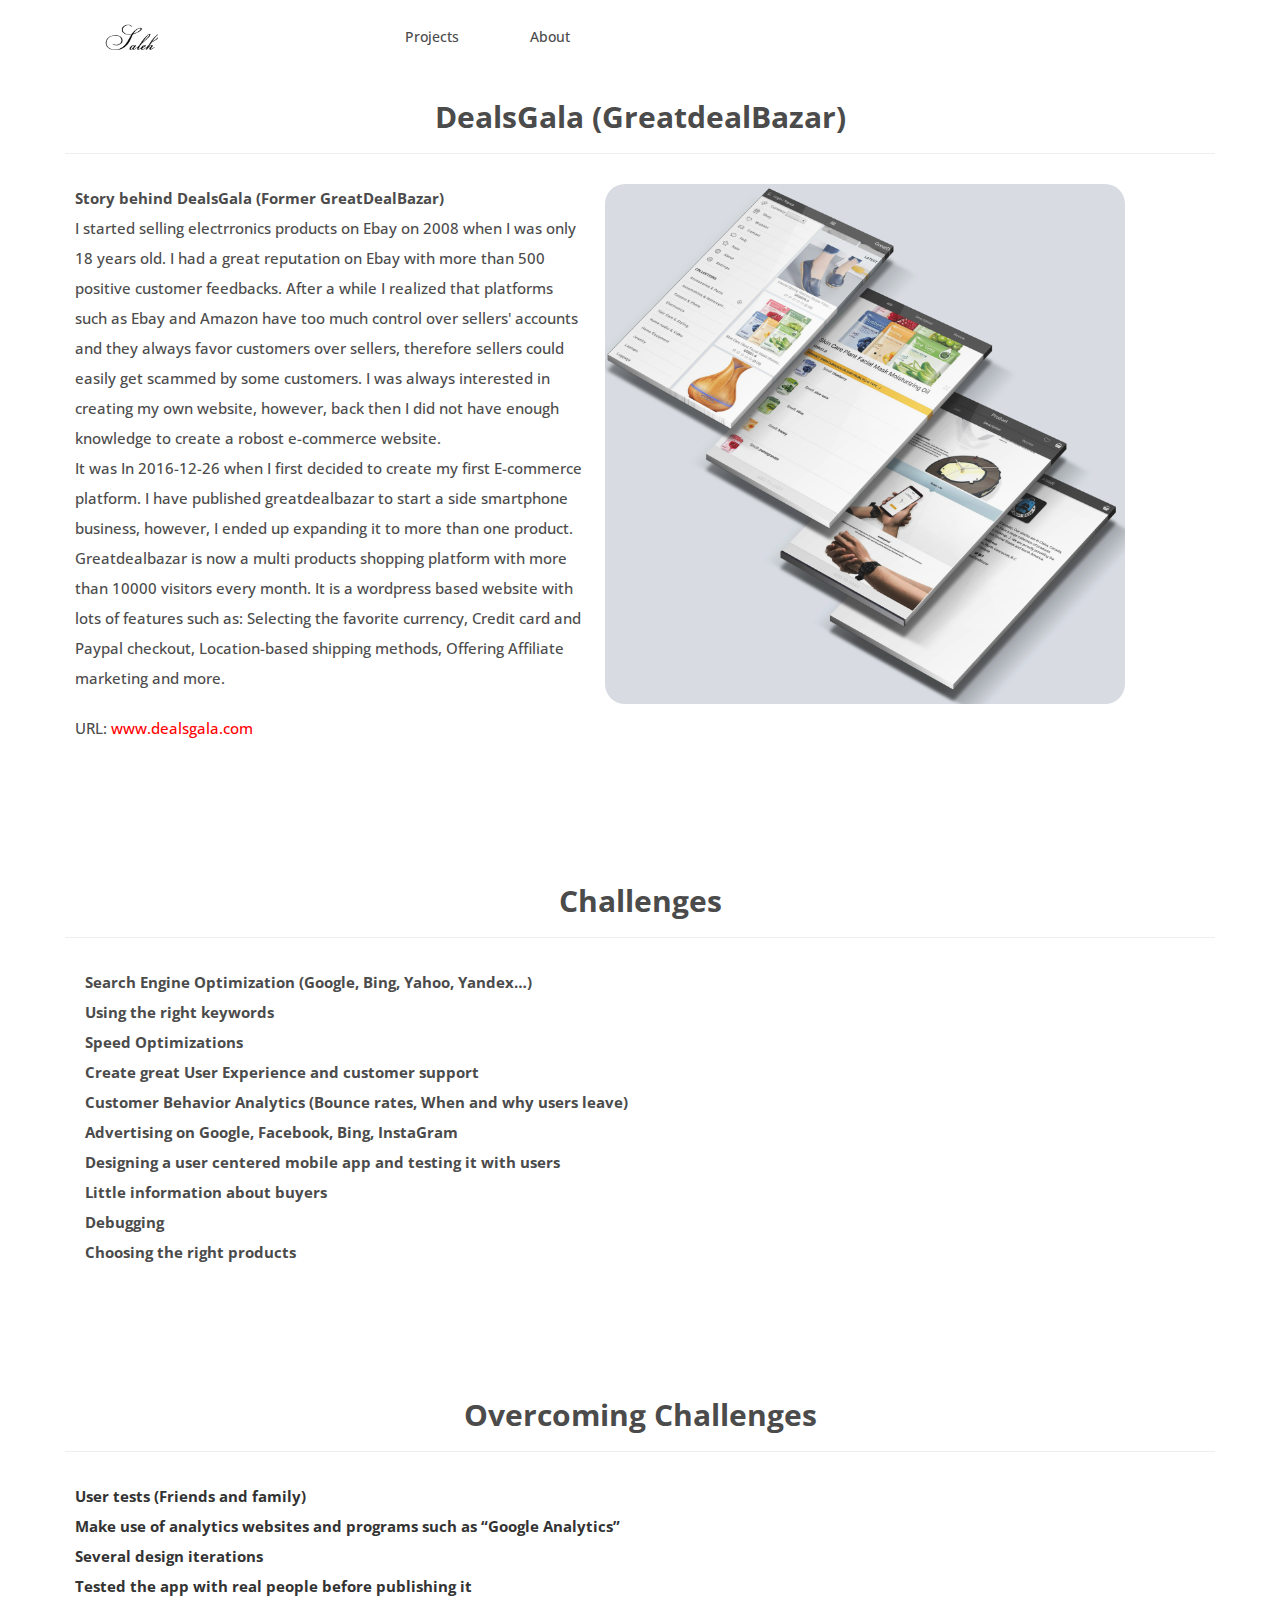
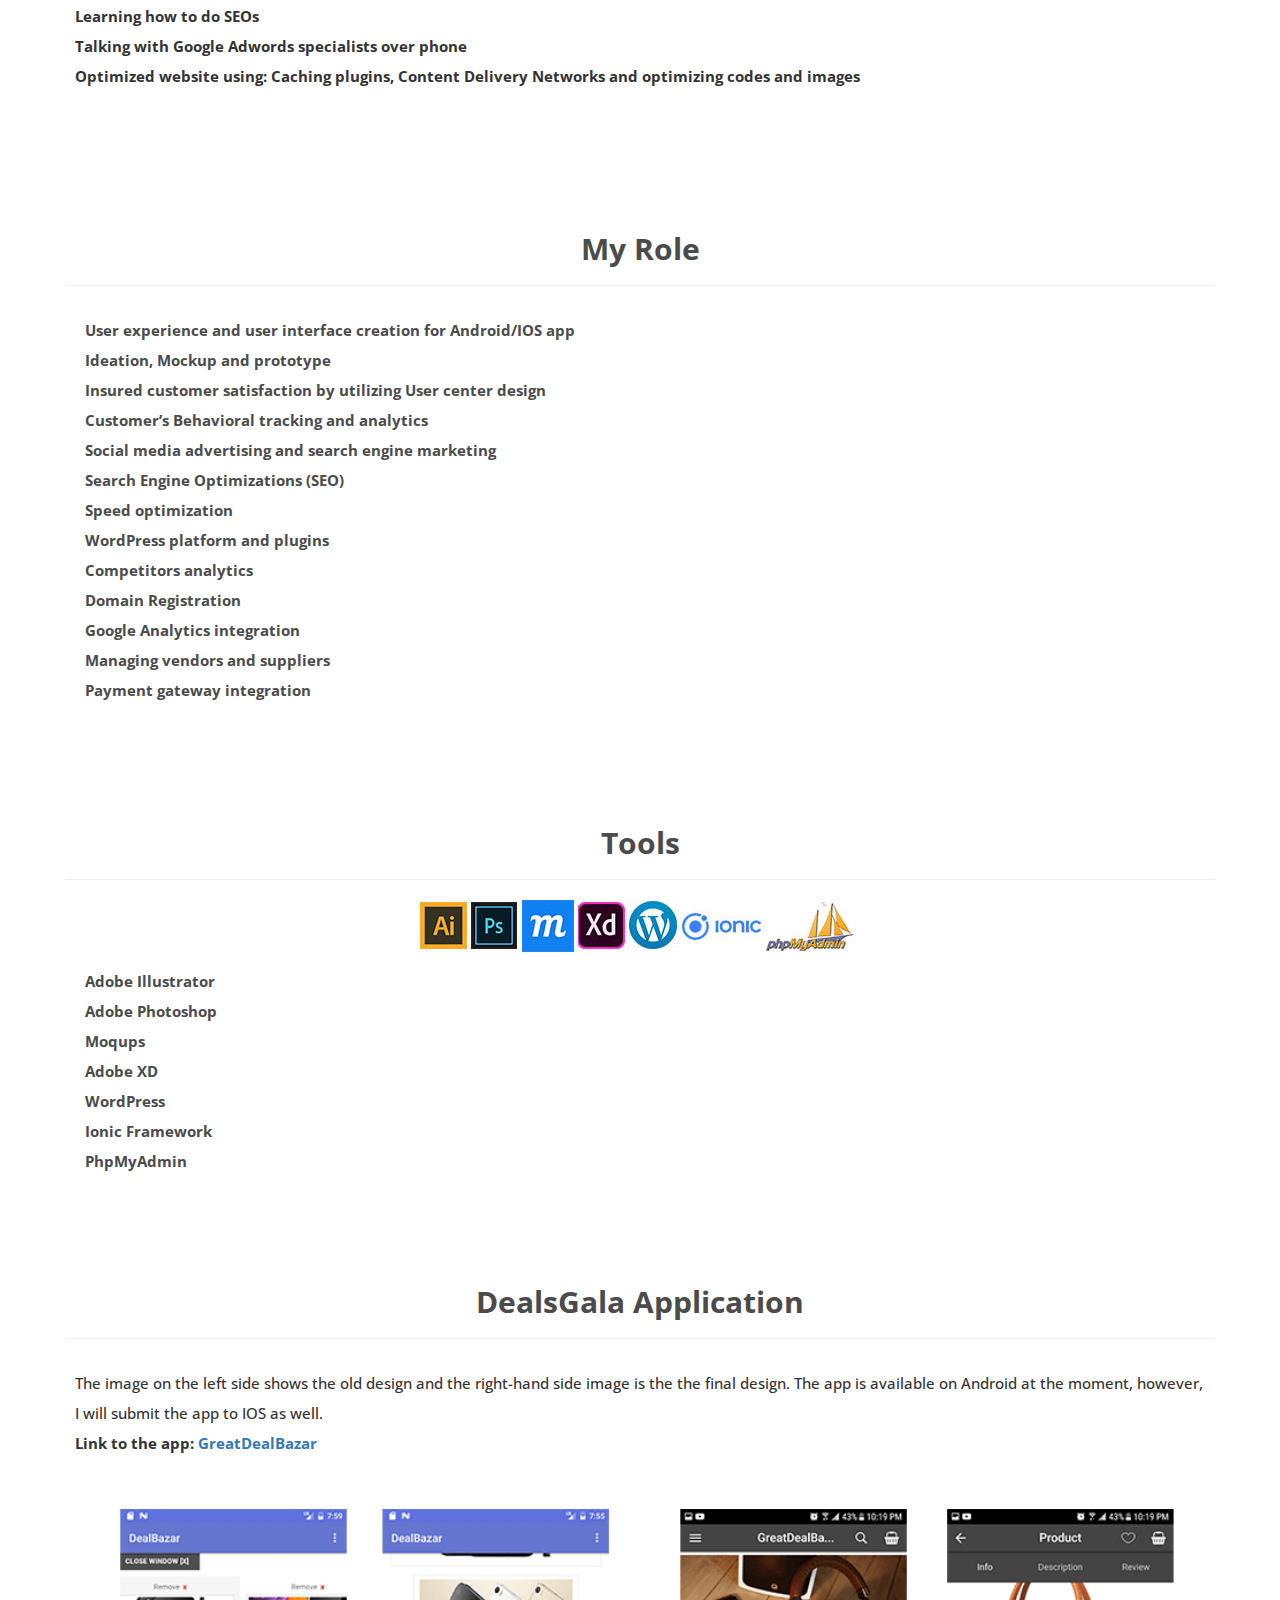
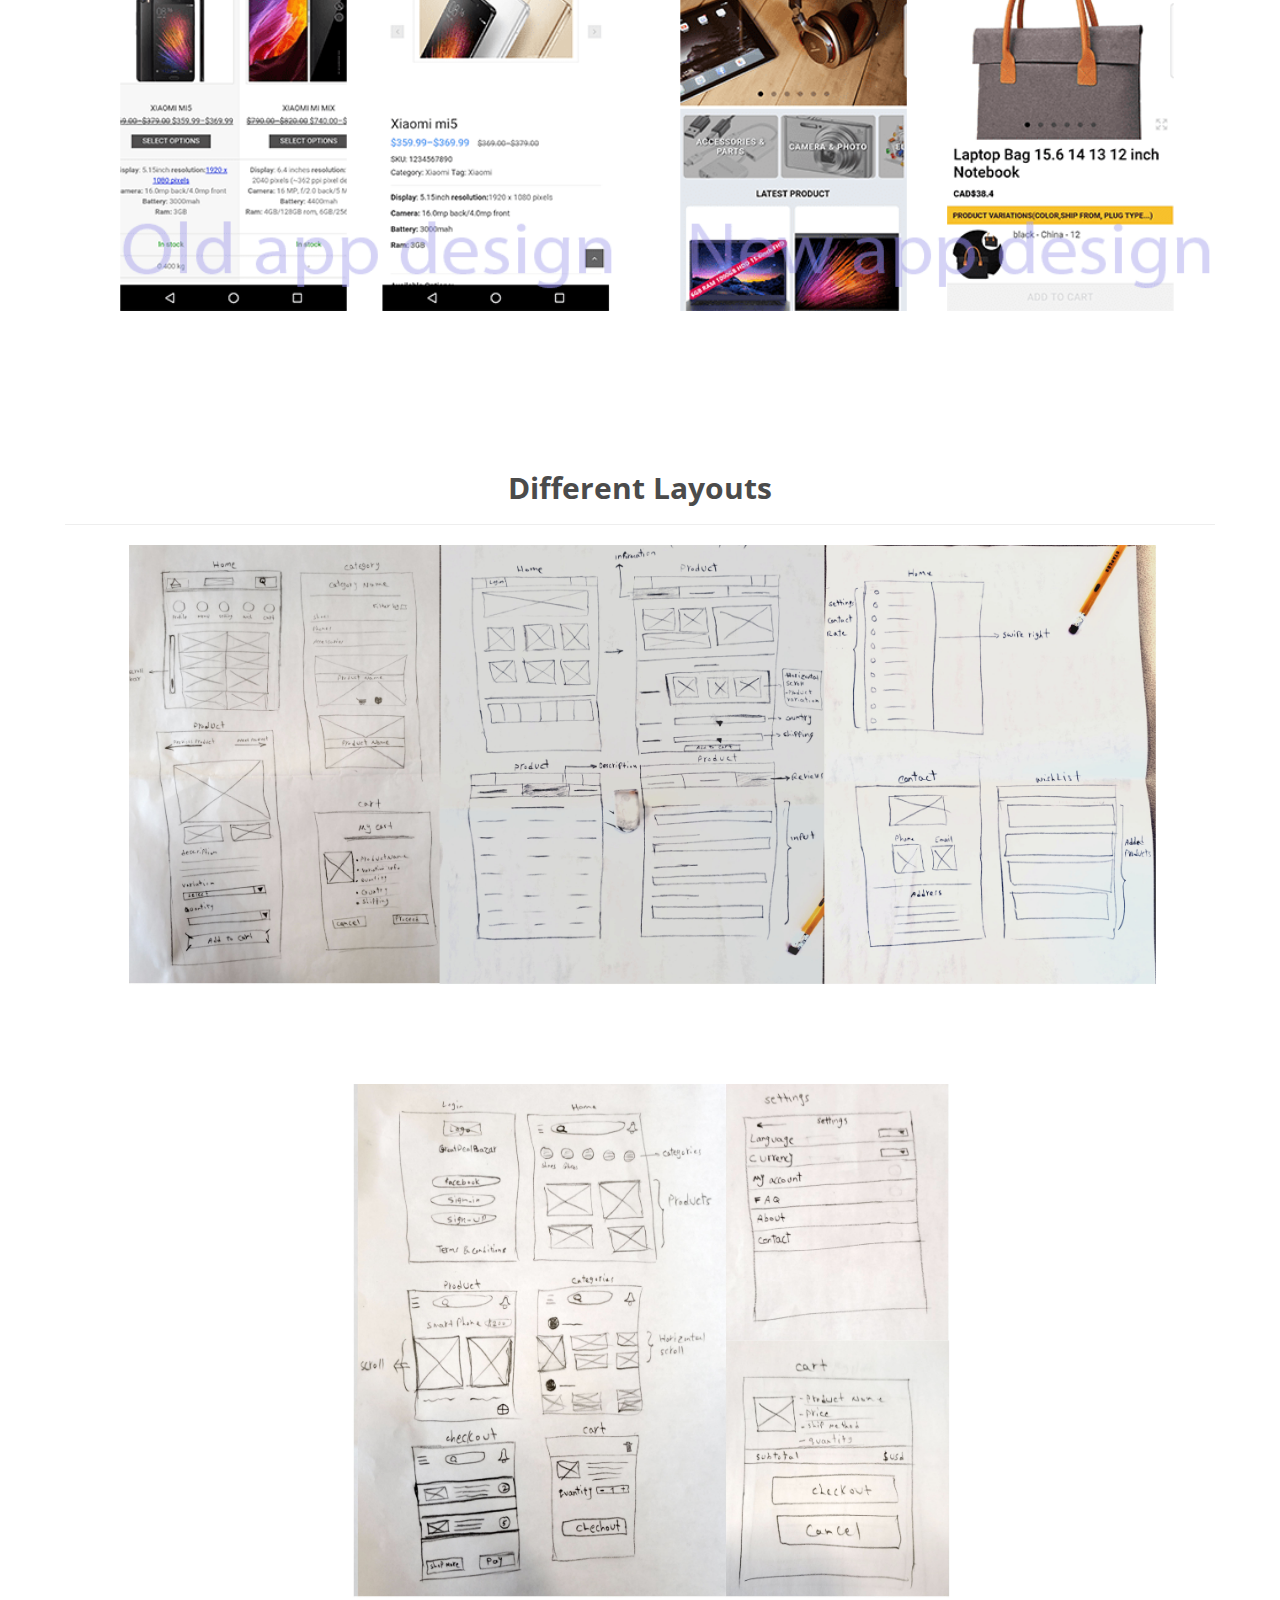
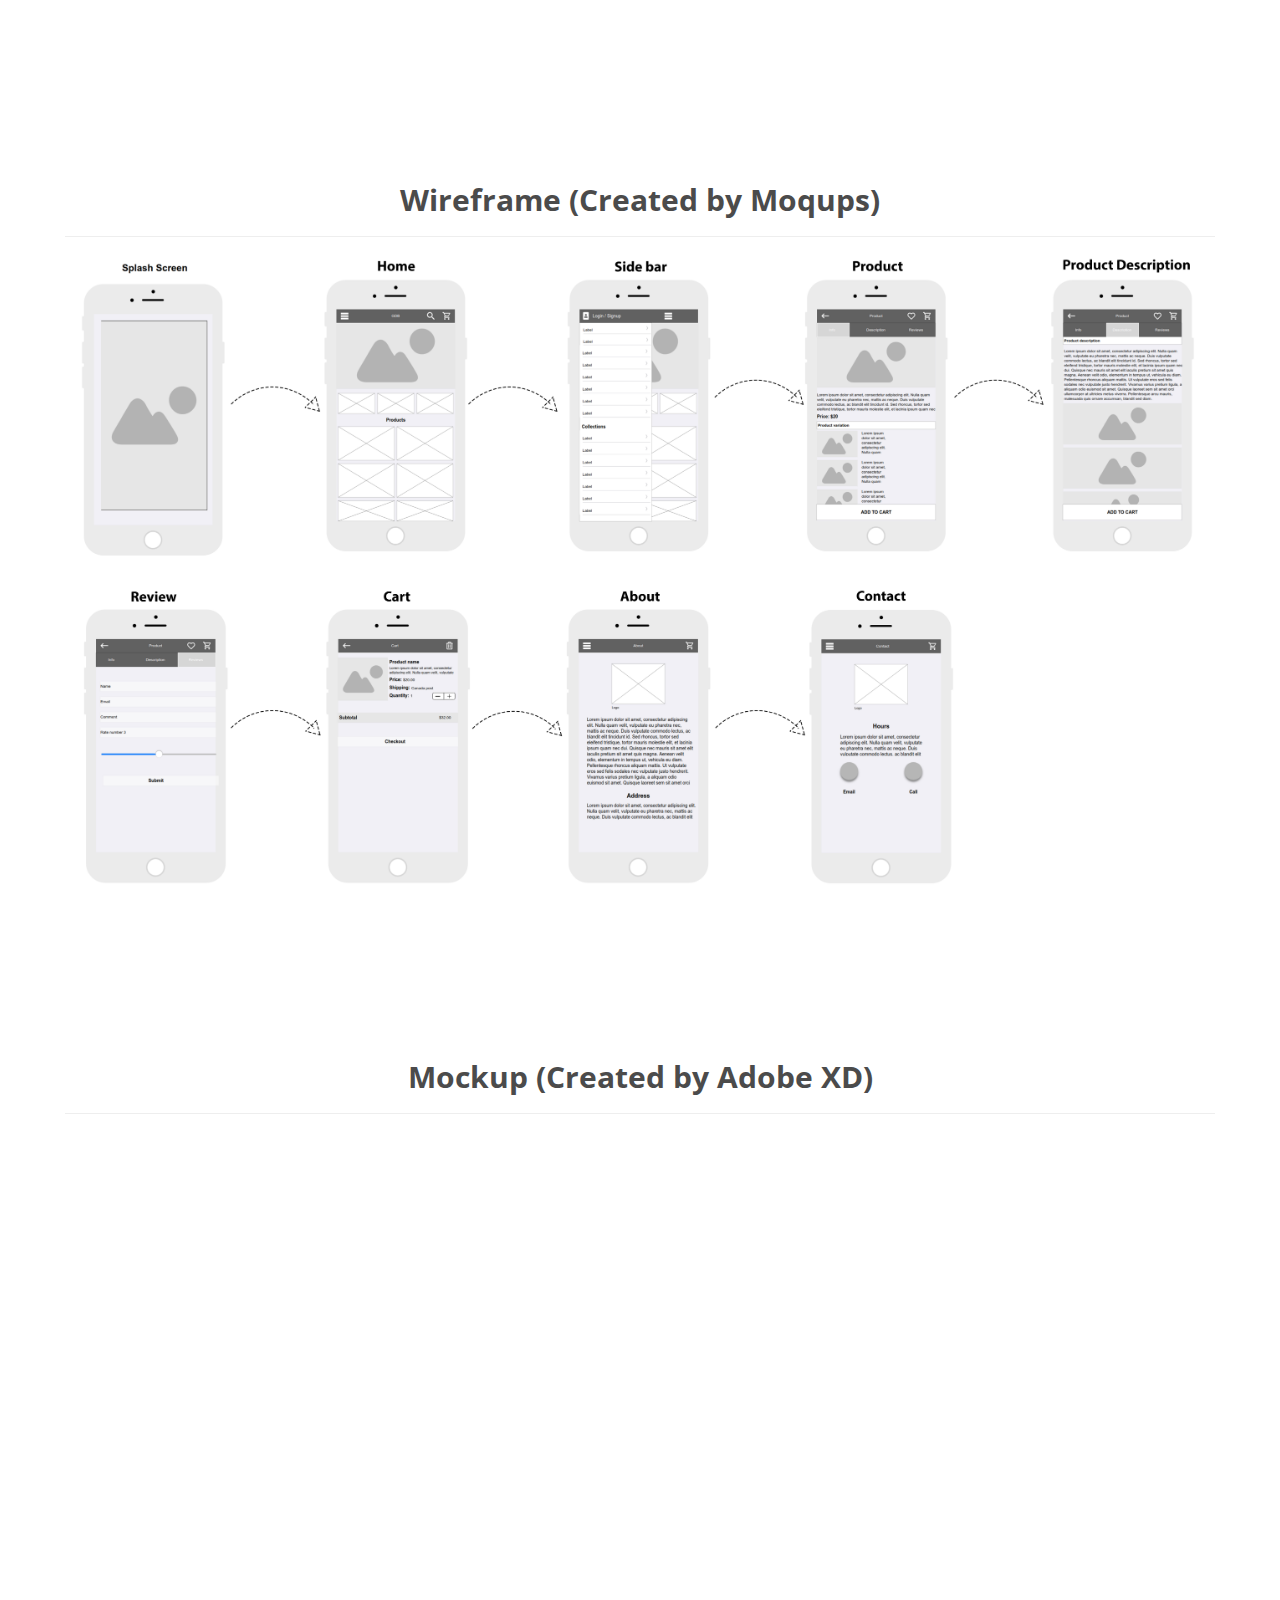
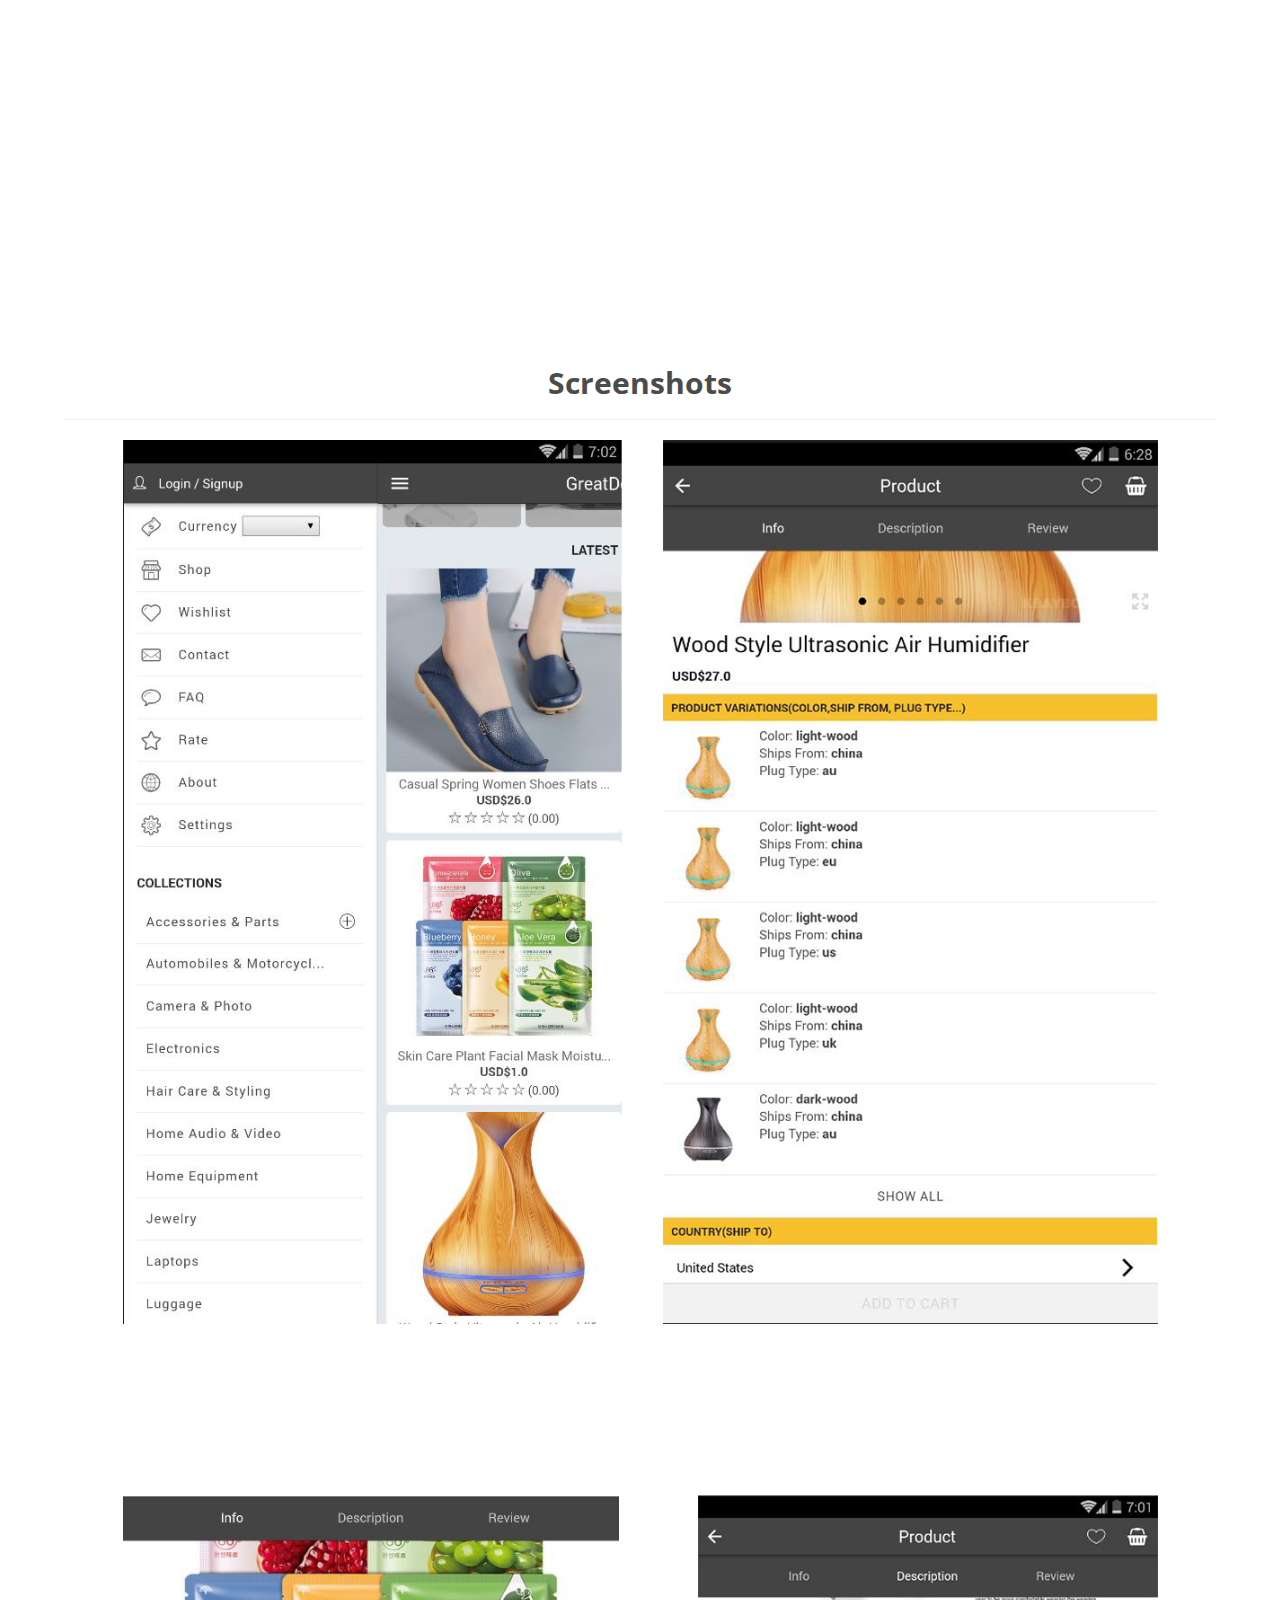
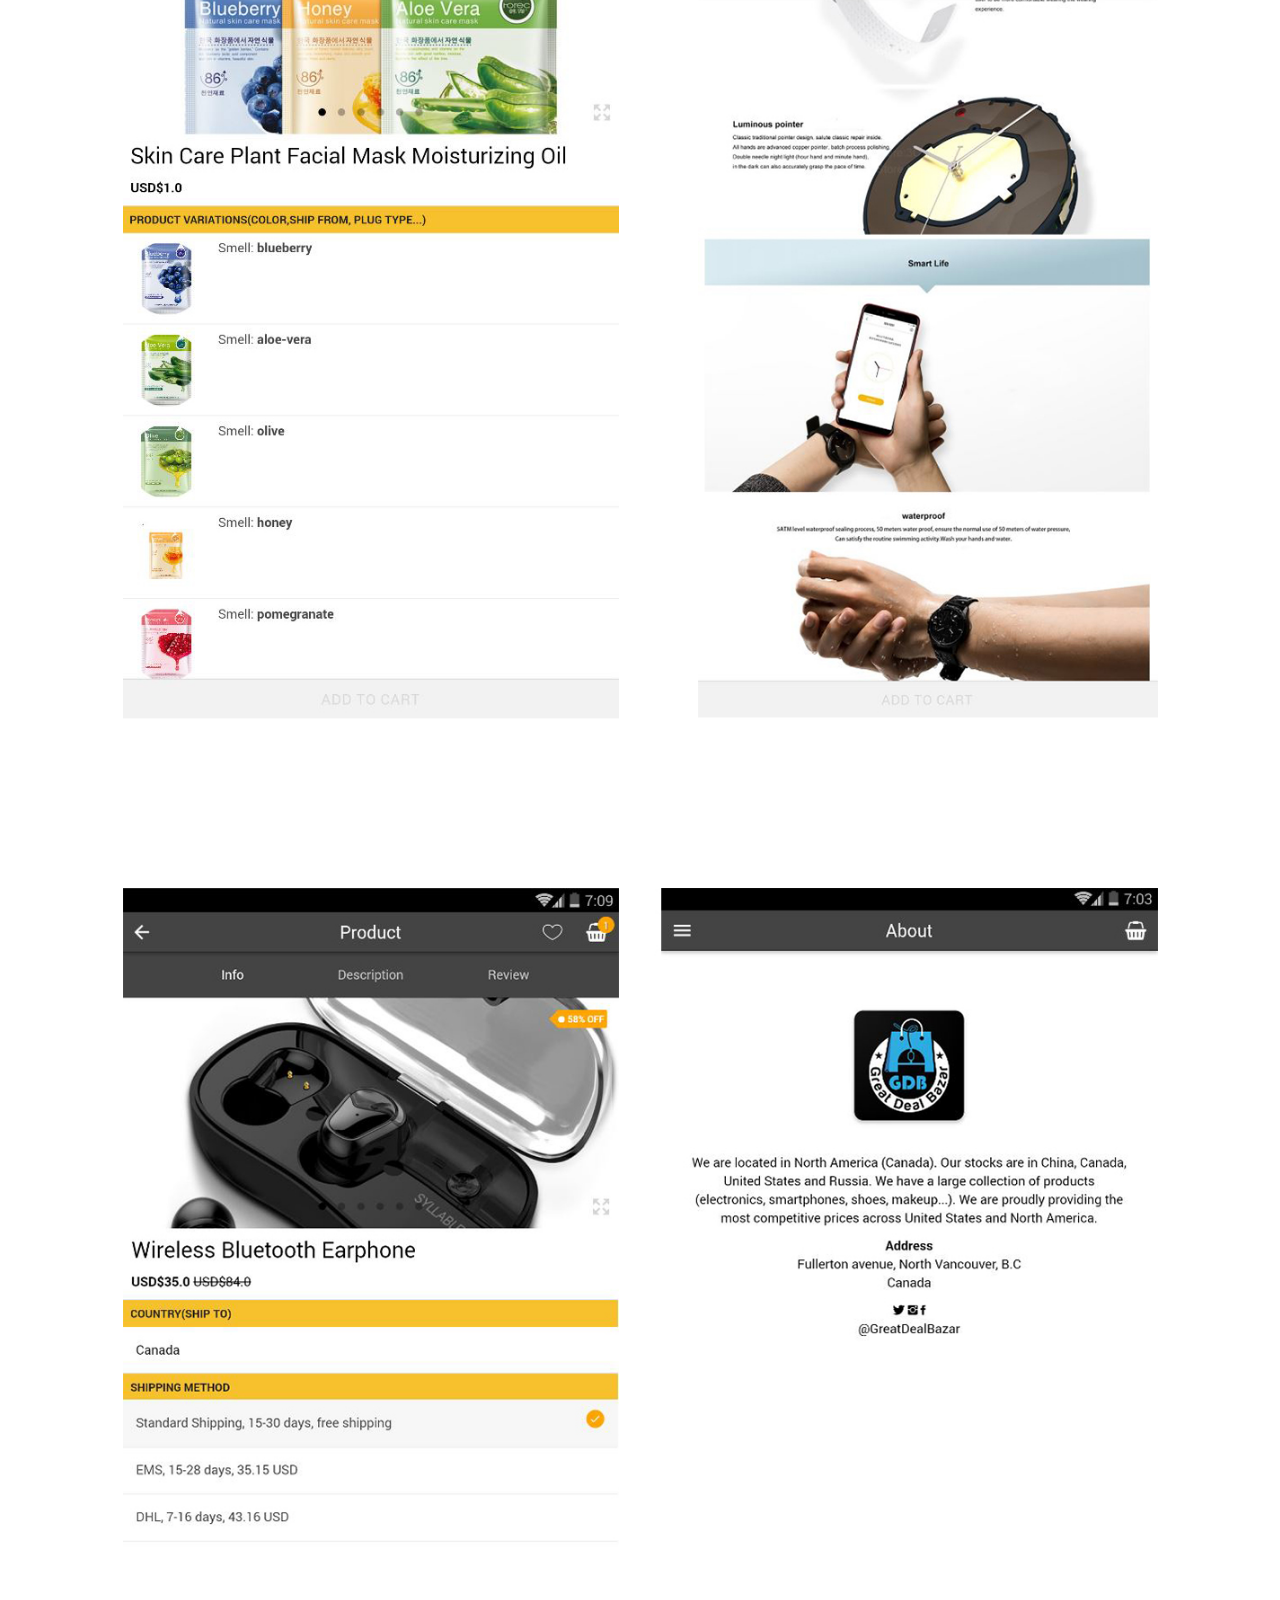
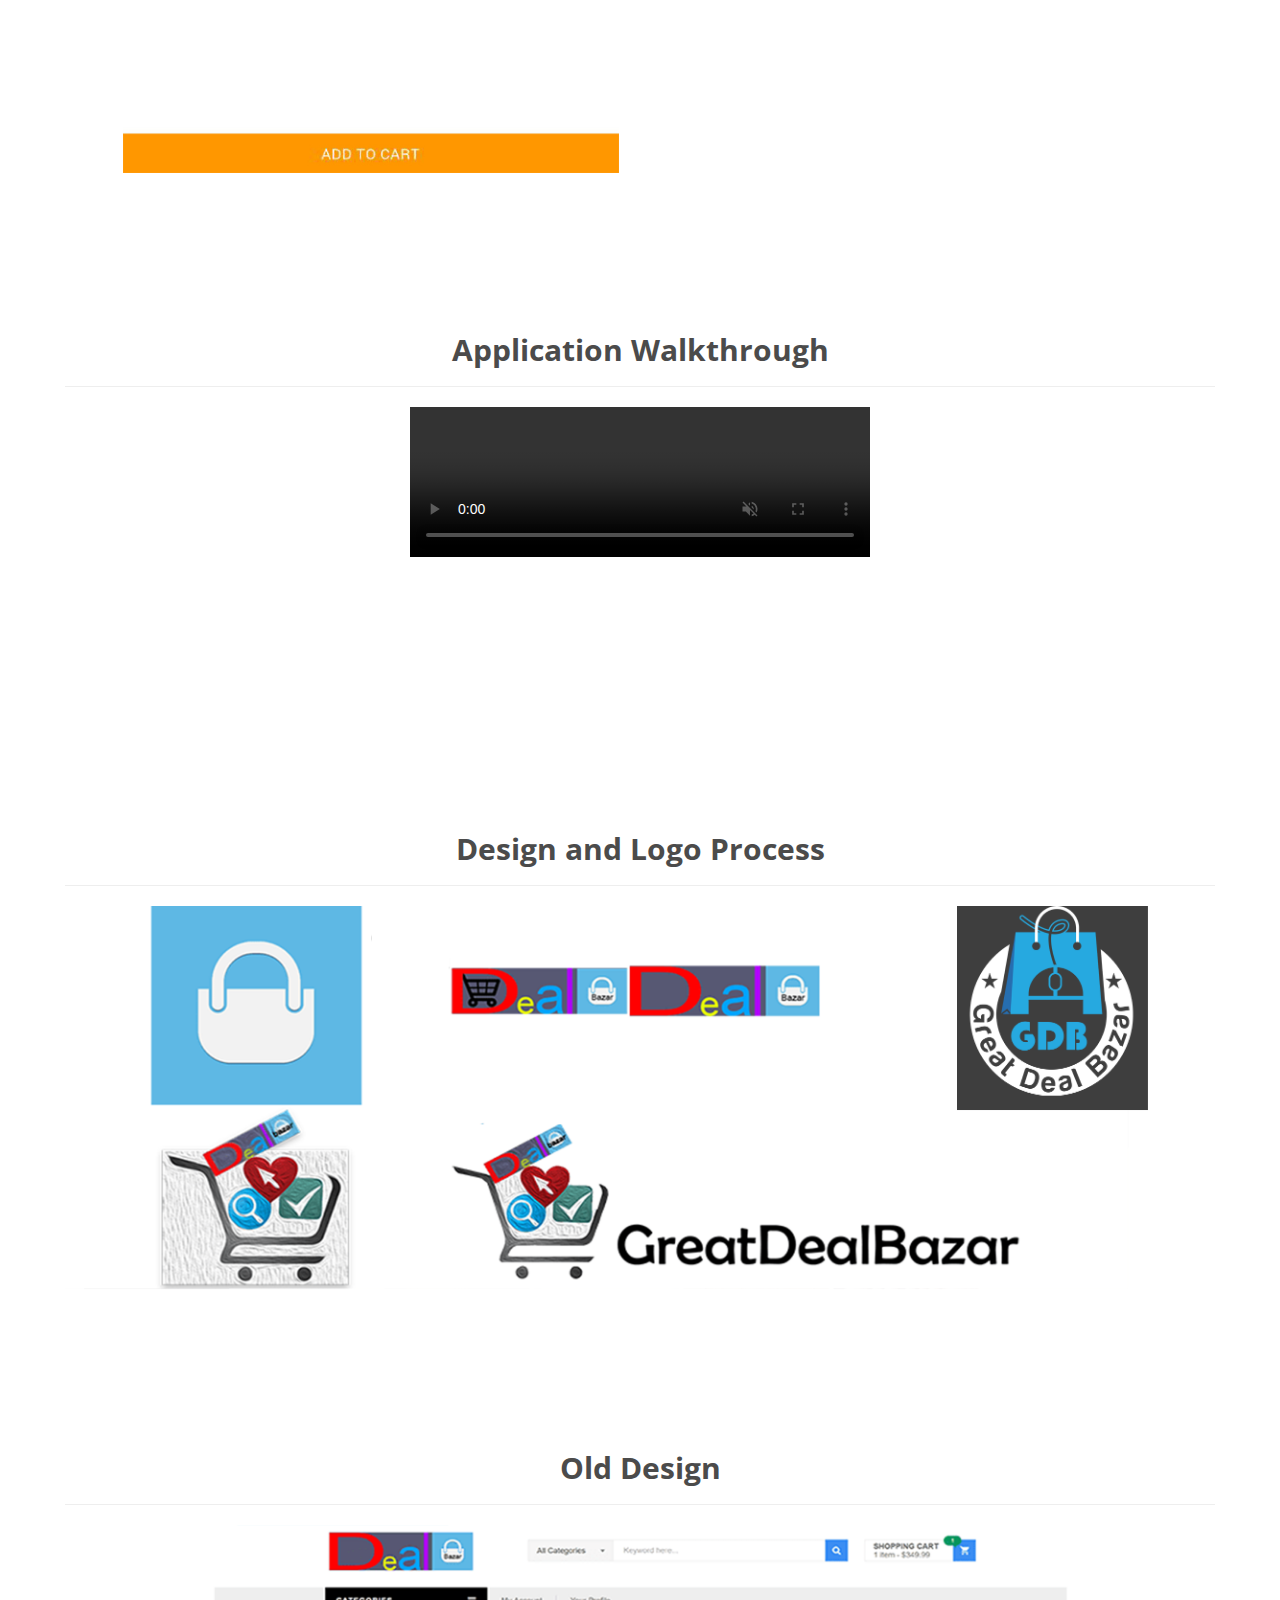
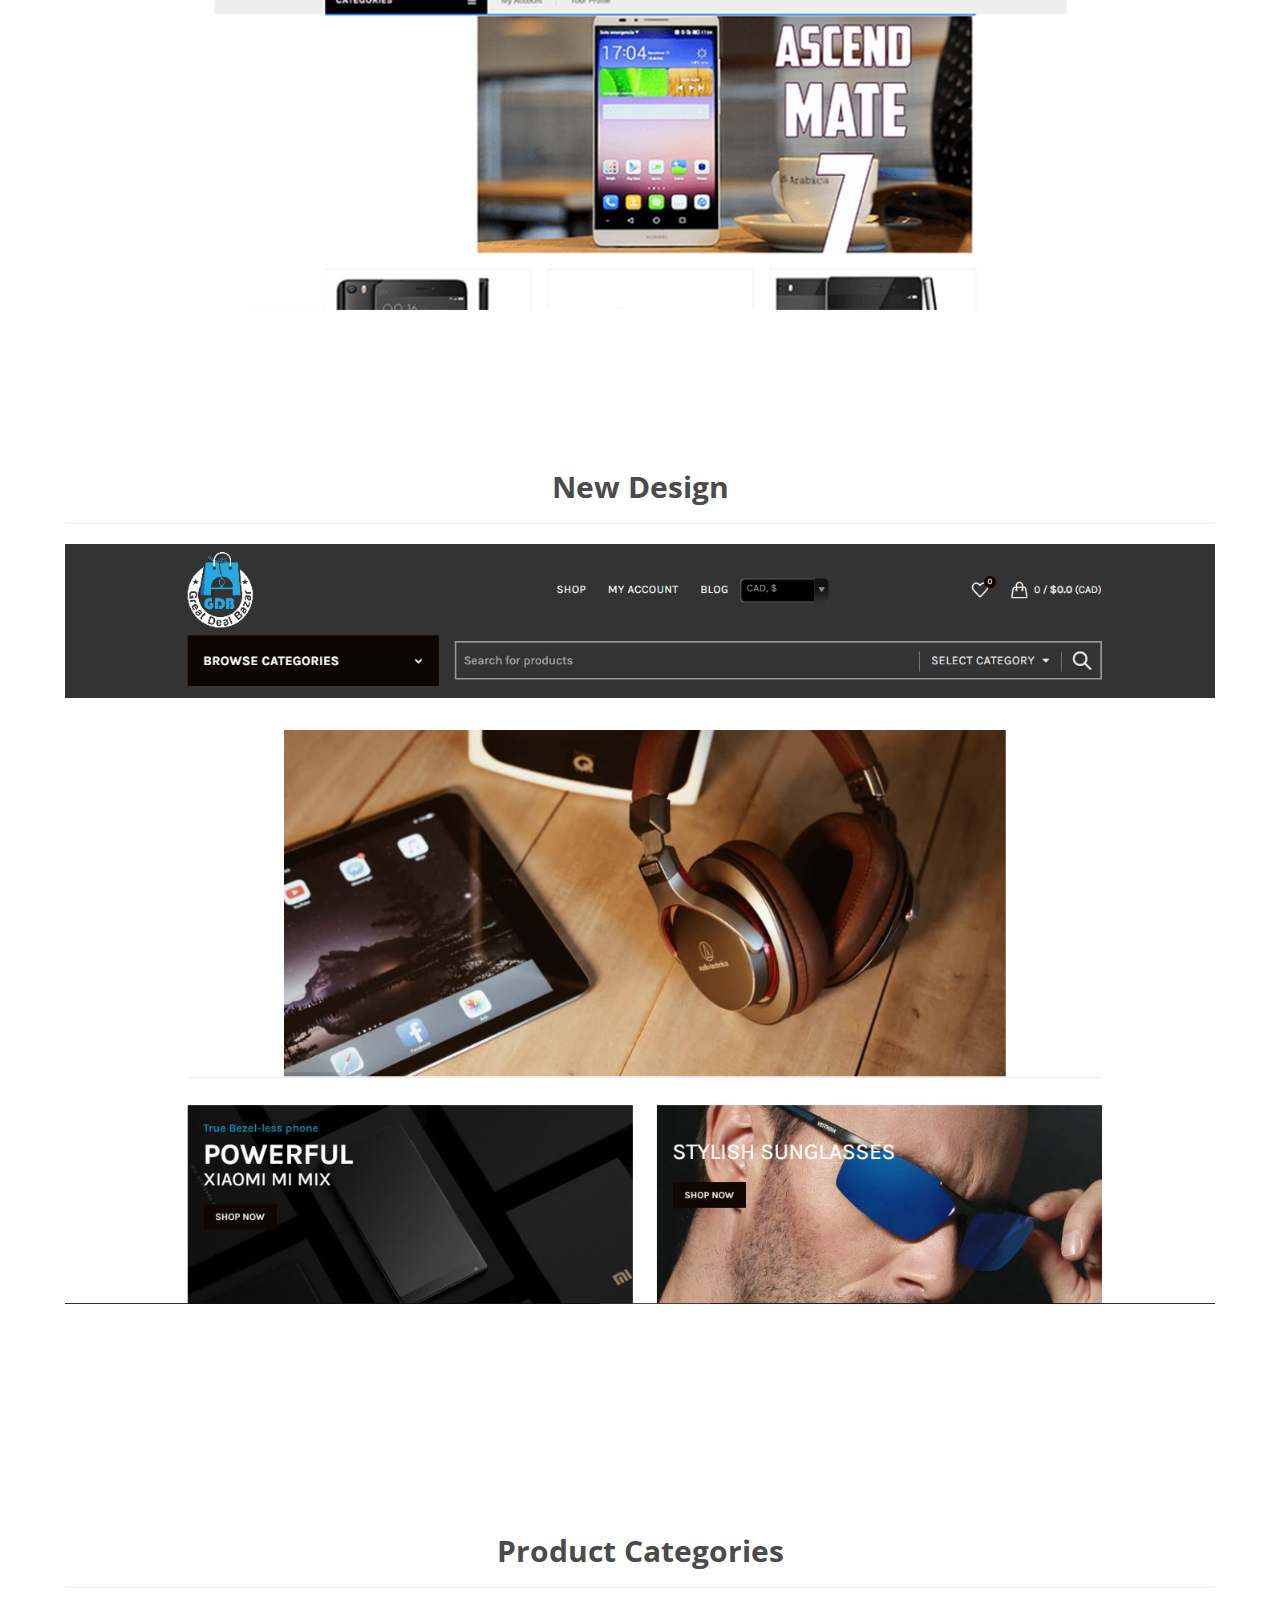
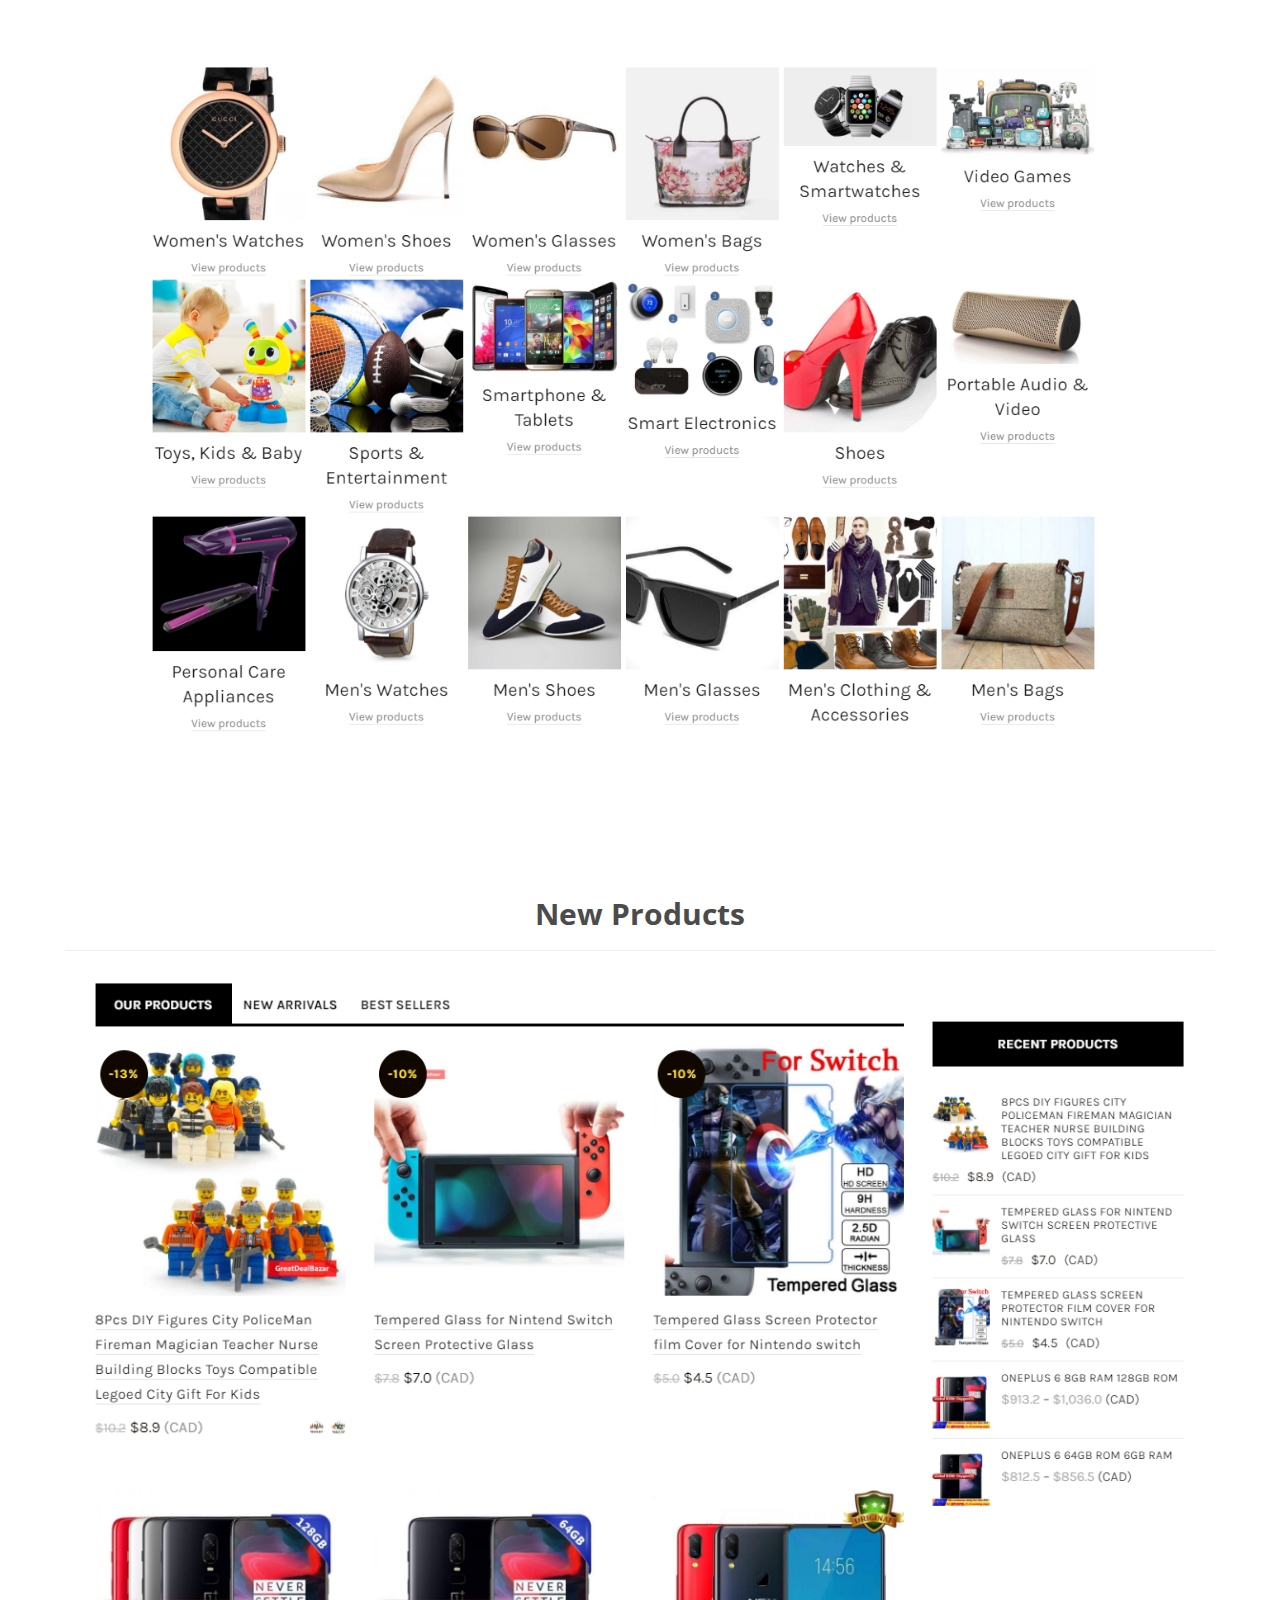
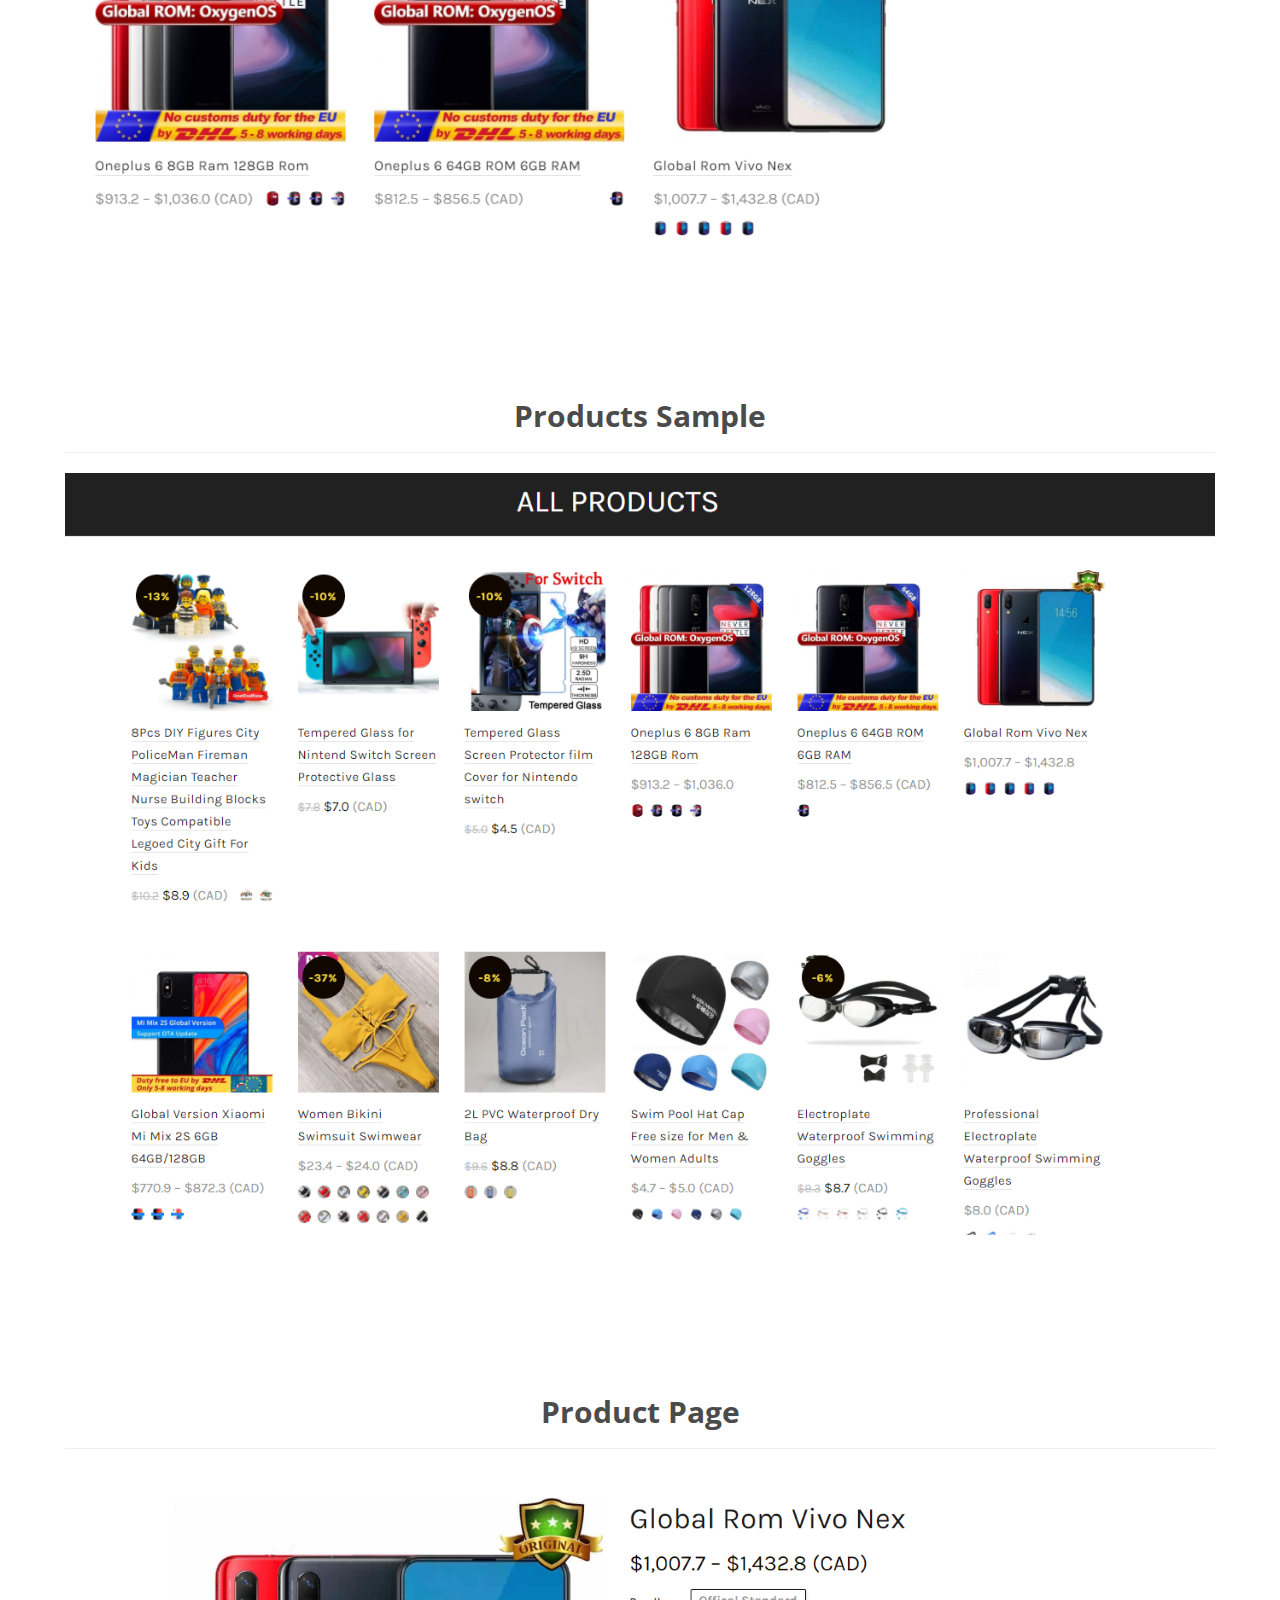
==== commit 0a08c698: "fixes" ====
--- a/portfolio/project4.html
+++ b/portfolio/project4.html
@@ -48,17 +48,16 @@
           <li><a href="#p4-h2-challenge">Challenges</a></li>
           <li><a href="#Role">My Role </a></li>
           <li><a href="#Tools">Tools </a></li>
-          <li><a href="#p4-process-new">Process</a></li>
-          <li><a href="#productsnav">Products</a></li>
-          <li><a href="#footnav">Footer</a></li>
-          <li><a href="#abtnav">About</a></li>
-          <li><a href="#FAQnav">FAQ</a></li>
-          <li><a href="#serverNav">Server Management</a></li>
-          <li><a href="#dbase">DataBase</a></li>
           <li><a href="#Appnav">App</a></li>
           <li><a href="#sketch">Sketches</a></li>
           <li><a href="#wireframe">wireframe</a></li>
           <li><a href="#Mockup">Mockup</a></li>
+          <li><a href="#scshots">Screenshots</a></li>
+          <li><a href="#Walkthrough">Application Walkthrough</a></li>
+          <li><a href="#p4-process-new">website Design</a></li>
+      
+          <li><a href="#serverNav">Server Management</a></li>
+          <li><a href="#dbase">DataBase</a></li>
           <li><a href="#perfonav">Performancce</a></li>
 
           </ul>
@@ -80,16 +79,23 @@
 
         <h6 class="textstyle" id="p-h7"> <img class="project1sample" src='img/gdb-template.jpg' style="opacity: 0.9; margin-left: 20px;"/>
            <b>Story behind DealsGala (Former GreatDealBazar)
-          </b><br> I started selling electrronics products on Ebay on 2008 when I was only 18 years old. I had a great reputation on Ebay with more than 500 positive customer feedbacks. After a while I realized that platforms such as Ebay and Amazon have too much control over sellers' accounts and they always favor customers over sellers, therefore sellers could easily get scammed by some customers. I was always interested in creating my own website, however, back then I did not have enough knowledge to create a robost e-commerce website. <br>It was In 2016-12-26 when I first decided to create my first E-commerce platform. I have published greatdealbazar to start a side smartphone business, however, I ended up expanding it to more than one product. Greatdealbazar is now a multi products shopping platform with more than 10000 visitors every month. It is a wordpress based website with lots of features such as: Selecting the favorite currency, Credit card and Paypal checkout, Location-based shipping methods, Offering Affiliate marketing and more.
-            <a style="color: red;" href="https://www.dealsgala.com/" >www.dealsgala.com</a>
-
+          </b><br> I started selling electrronics products on Ebay on 2008 when I was only 18 years old. I had a great reputation on Ebay with more than 500 positive customer feedbacks. After a while I realized that platforms such as Ebay and Amazon have too much control over sellers' accounts and they always favor customers over sellers, therefore sellers could easily get scammed by some customers. I was always interested in creating my own website, however, back then I did not have enough knowledge to create a robost e-commerce website. <br>It was In 2016-12-26 when I first decided to create my first E-commerce platform. I have published greatdealbazar to start a side smartphone business, however, I ended up expanding it to more than one product. Greatdealbazar is now a multi products shopping platform with more than 10000 visitors every month. It is a wordpress based website with lots of features such as: Selecting the favorite currency, Credit card and Paypal checkout, Location-based shipping methods, Offering Affiliate marketing and more.    </h6>
+           
+            <h6 class="textstyle" id="p-h7">URL:
+          <a style="color: red;" href="https://www.dealsgala.com/" >www.dealsgala.com</a>
+        </h6>
+
+      </div>
+    </div>
+  </div>
             <br><br>
-            <br><br>
+      
+      
             
-            <br><br>
-            
-          </h6>
-          <div class="">
+            <div class="home-wrapper"> <!-- a section containing products and tabs -->
+              <div class="home-products-wrapper"> <!-- a section containing only products  -->
+                <div class="home-products-text">
+
           <h2 style="font-weight:bold" id="p4-h2-challenge">Challenges</h2><hr>
             <h6 class="textstyle-challenge" id="p-h7"><b>Search Engine Optimization (Google, Bing, Yahoo, Yandex…) <br>
                 Using the right keywords<br>
@@ -106,8 +112,14 @@
                 <br><br>
                 
             </h6>
-          </div>
-          <div class="">
+                </div>
+              </div>
+          </div>
+
+          <div class="home-wrapper"> <!-- a section containing products and tabs -->
+            <div class="home-products-wrapper"> <!-- a section containing only products  -->
+              <div class="home-products-text">
+
             <h2 style="font-weight:bold" id="p4-h2-overcoming">Overcoming Challenges</h2><hr>
               <h6 class="textstyle-overcoming" id="p-h7">	<b>User tests (Friends and family)<br>
                   	Make use of analytics websites and programs such as “Google Analytics”<br>
@@ -121,9 +133,13 @@
                 </h6>
                 <br><br>
             </div>
-
-
-            <div class="">
+            </div>
+          </div>
+
+<div class="home-wrapper"> <!-- a section containing products and tabs -->
+    <div class="home-products-wrapper"> <!-- a section containing only products  -->
+      <div class="home-products-text">
+
             <h2 id="p4-h2-challenge"> <span style="font-weight:bold" id="Role">My Role</h2><hr></span>
               <h6 class="textstyle-challenge" id="p-h7"><b>User experience and user interface creation for Android/IOS app <br>
                 Ideation, Mockup and prototype <br>
@@ -142,10 +158,14 @@
                 <br>
                 
                  </h6>
-                 <br><br>
+                 <br>
             </div>
-
-            <div class="">
+    </div>
+</div>
+
+<div class="home-wrapper"> <!-- a section containing products and tabs -->
+  <div class="home-products-wrapper"> <!-- a section containing only products  -->
+    <div class="home-products-text">
               <h2 id="p4-h2-challenge"> <span style="font-weight:bold" id="Tools">Tools</h2><hr></span>
               <img src='img/products/dealbazar/tools-used-gdb.jpg'/><br>
               <h6 class="textstyle-challenge" id="p-h6"><b>Adobe Illustrator</b><br>
@@ -159,20 +179,56 @@
                
                   
                    </h6>
-                   <br><br><br><br>
-              </div>
-           
+                   
+              </div>
+             </div>
+              </div>
 
           
-                <!-- <h2 id="p4-h2-challenge">Process</h2>
-                <a href="project4-process.html">
-                  <div id="animated-border-orange">
-                  <img id="p-h7" class="project1sample-process" src='img/products/gif.gif' style="opacity: 0.9; width: 100%; height:250px;"/>
-                </a>
-              </div> -->
+              <div class="home-wrapper"> <!-- a section containing products and tabs -->
+                <div class="home-products-wrapper"> <!-- a section containing only products  -->
+                  <div class="home-products-text">
+
+                        <h2 style="font-weight:bold" id="Appnav">DealsGala Application</h2><hr>
+                                  <h6 class="textstyle-overcoming" id="p-h7">The image on the left side shows the old design and the right-hand side image is the the final design. The app is available on Android at the moment, however, I will submit the app to IOS as well.<br> <b>Link to the app: <a style="font-weight:bold;" href="http://bit.do/ervJj"> GreatDealBazar </a></b></h6><br><br>
+                                  
+                                  <img class="p4-process-img" src='img/products/dealbazar/appdesign.png'/><br><br><br><br><br><br><br><br>
+                                  
+
+                                  <h2 style="font-weight:bold" id="sketch">Different Layouts</h2><hr>
+                                  <img style="width:100%;" src='img/products/dealbazar/gdb-sketches.jpg'/>
+                                  <img style="width:100%;" src='img/products/dealbazar/gdb-sketches2.jpg'/><br><br><br><br><br><br><br><br>
+
+                                  <h2 style="font-weight:bold" id="wireframe">Wireframe (Created by Moqups)</h2><hr>
+                                  <img style="width:100%;" src='img/products/dealbazar/wire.jpg'/><br><br><br><br><br><br><br><br>
+
+                                  <h2 style="font-weight:bold" id="Mockup">Mockup (Created by Adobe XD)</h2><hr>
+                                  <iframe width="375" height="667" src="https://xd.adobe.com/embed/e1ee5a75-6b4c-45e0-75c2-5cd1182ad940-97df/screen/1fb902e5-fd5a-45d3-9405-b42a6431972f/Main" frameborder="0" allowfullscreen></iframe><br><br><br><br><br><br><br><br>
+
+
+                                  <h2 style="font-weight:bold" id="scshots">Screenshots</h2><hr>
+                                  <img style="width:90%;" src='img/products/dealbazar/gdb0-1.jpg'/>
+                                 
+                                <br><br><br><br><br><br><br><br>
+                                  <img style="width:90%;" src='img/products/dealbazar/gdb-combine2.jpg'/><br><br><br><br><br><br><br><br>
+                                  <img style="width:90%;" src='img/products/dealbazar/gdb-combine3.jpg'/><br><br><br><br><br><br><br><br>
+
+                                  <h2 style="font-weight:bold" id="Walkthrough">Application Walkthrough</h2><hr>
+
+                                  <video width="40%" controls muted>
+                                    <source src="img/products/dealbazar/GDB-Recorded.mp4" type="video/mp4" > 
+                                    Your browser does not support HTML5 video.
+                               </video>
+
+                  </div>
+                </div>
+              </div>
+                               <br><br><br><br><br><br><br><br>
           
 
-           
+              <div class="home-wrapper"> <!-- a section containing products and tabs -->
+                <div class="home-products-wrapper"> <!-- a section containing only products  -->
+                  <div class="home-products-text">
               
                   <h6 class="textstyle-challenge" id="p-h7"><h2> <span style="font-weight:bold" id="p4-process-new">Design and Logo Process</h2><hr></span> 
                     <img class="p4-process-img" src="img/products/dealbazar/dealbazar-process1.png" /><br><br><br><br><br><br><br><br>
@@ -182,6 +238,15 @@
                     <img class="p4-process-img" src="img/products/dealbazar/dealbazar-process4.PNG" /><br><br><br><br><br><br><br><br>
                     
                      </h6>
+                  </div>
+                </div>
+              </div>
+
+            
+
+              <div class="home-wrapper"> <!-- a section containing products and tabs -->
+                <div class="home-products-wrapper"> <!-- a section containing only products  -->
+                  <div class="home-products-text">
                    
                      <h2 id="p4-process-img"> <span style="font-weight:bold" id="productsnav">Product Categories</h2><hr></span>
                      
@@ -209,40 +274,15 @@
 
                        <img class="p4-process-img" src="img/products/dealbazar/database.PNG" /><br><br><br><br><br><br><br><br>
                         </h6>
+                  </div>
+                </div>
+              </div>
              
 
-                        <h2 style="font-weight:bold" id="Appnav">DealsGala Application</h2><hr>
-                                  <h6 class="textstyle-overcoming" id="p-h7">The image on the left side shows the old design and the right-hand side image is the the final design. The app is available on Android at the moment, however, I will submit the app to IOS as well.<br> <b>Link to the app: <a style="font-weight:bold;" href="http://bit.do/ervJj"> GreatDealBazar </a></b></h6><br><br>
-                                  
-                                  <img class="p4-process-img" src='img/products/dealbazar/appdesign.png'/><br><br><br><br><br><br><br><br>
-                                  
-
-                                  <h2 style="font-weight:bold" id="sketch">Different Layouts</h2><hr>
-                                  <img style="width:100%;" src='img/products/dealbazar/gdb-sketches.jpg'/>
-                                  <img style="width:100%;" src='img/products/dealbazar/gdb-sketches2.jpg'/><br><br><br><br><br><br><br><br>
-
-                                  <h2 style="font-weight:bold" id="wireframe">Wireframe (Created by Moqups)</h2><hr>
-                                  <img style="width:100%;" src='img/products/dealbazar/wire.jpg'/><br><br><br><br><br><br><br><br>
-
-                                  <h2 style="font-weight:bold" id="Mockup">Mockup (Created by Adobe XD)</h2><hr>
-                                  <iframe width="375" height="667" src="https://xd.adobe.com/embed/e1ee5a75-6b4c-45e0-75c2-5cd1182ad940-97df/" frameborder="0" allowfullscreen></iframe><br><br><br><br><br><br><br><br>
-
-
-                                  <h2 style="font-weight:bold" id="Appnav">Screenshots</h2><hr>
-                                  <img style="width:90%;" src='img/products/dealbazar/gdb0-1.jpg'/>
-                                 
-                                <br><br><br><br><br><br><br><br>
-                                  <img style="width:90%;" src='img/products/dealbazar/gdb-combine2.jpg'/><br><br><br><br><br><br><br><br>
-                                  <img style="width:90%;" src='img/products/dealbazar/gdb-combine3.jpg'/><br><br><br><br><br><br><br><br>
-
-                                  <h2 style="font-weight:bold">Application Walkthrough</h2><hr>
-
-                                  <video width="40%" controls muted>
-                                    <source src="img/products/dealbazar/GDB-Recorded.mp4" type="video/mp4" > 
-                                    Your browser does not support HTML5 video.
-                               </video>
-
-                               <br><br><br><br><br><br><br><br>
+             
+                               <div class="home-wrapper"> <!-- a section containing products and tabs -->
+                                <div class="home-products-wrapper"> <!-- a section containing only products  -->
+                                  <div class="home-products-text">
 
                                   <h2 style="font-weight:bold" id="perfonav">SpeedTest and Performance</h2><hr>
                                   <h6 class="textstyle-overcoming" id="p-h7">After extensive optimizations and plugin tests, I was able to reach an optimum speed.</h6>
--- a/portfolio/css/main.css
+++ b/portfolio/css/main.css
@@ -1691,6 +1691,7 @@
   -moz-animation-timing-function: linear;
   -moz-animation-iteration-count: infinite;
   border-radius: 20px;
+  width: fit-content;
 }
 
 #animated-border-purple {
--- a/portfolio/css/flexbox.css
+++ b/portfolio/css/flexbox.css
@@ -213,6 +213,13 @@
   text-align: center;
   /* margin-right: 2%; */
   /* margin-left: 5%; */
+}
+
+.home-products-text-p6{
+ /* margin-left: 0px; */
+  margin-bottom: 5em;
+  text-align: center;
+
 }
 
 .home-products-text2{
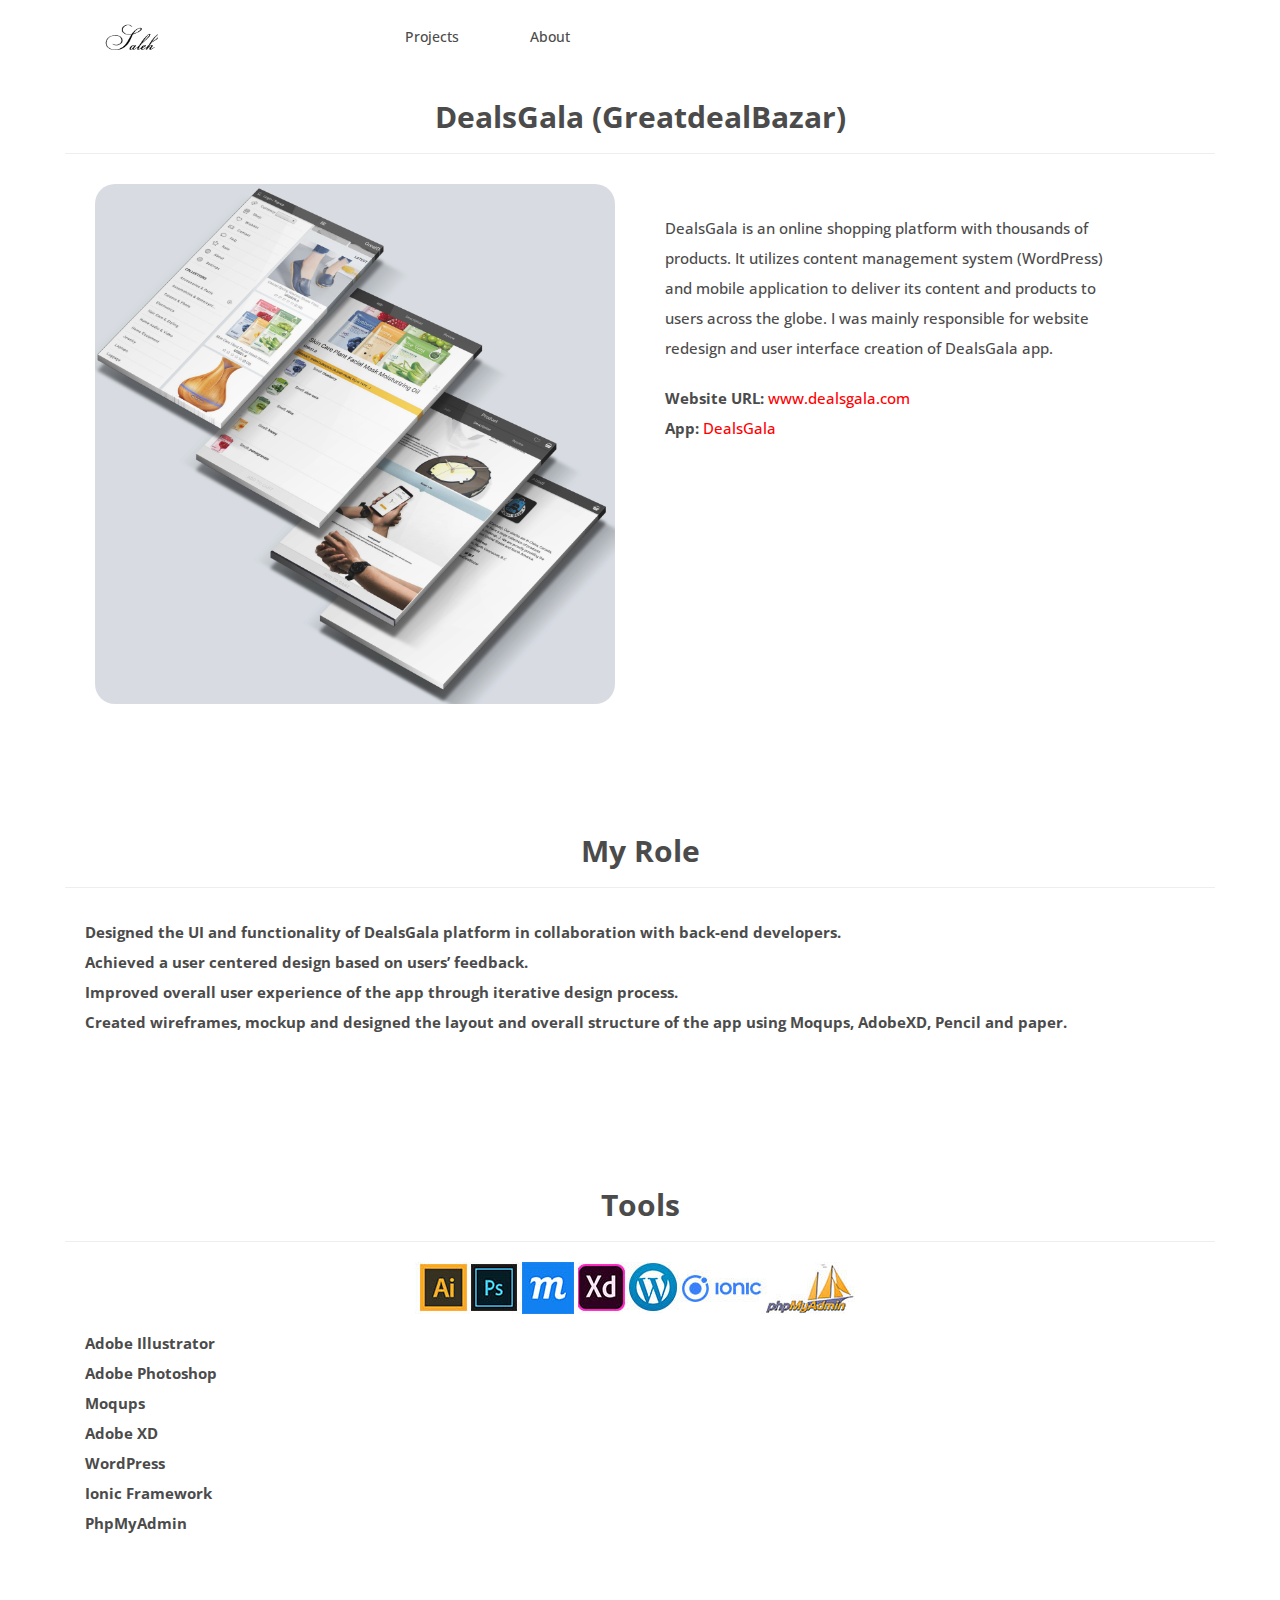
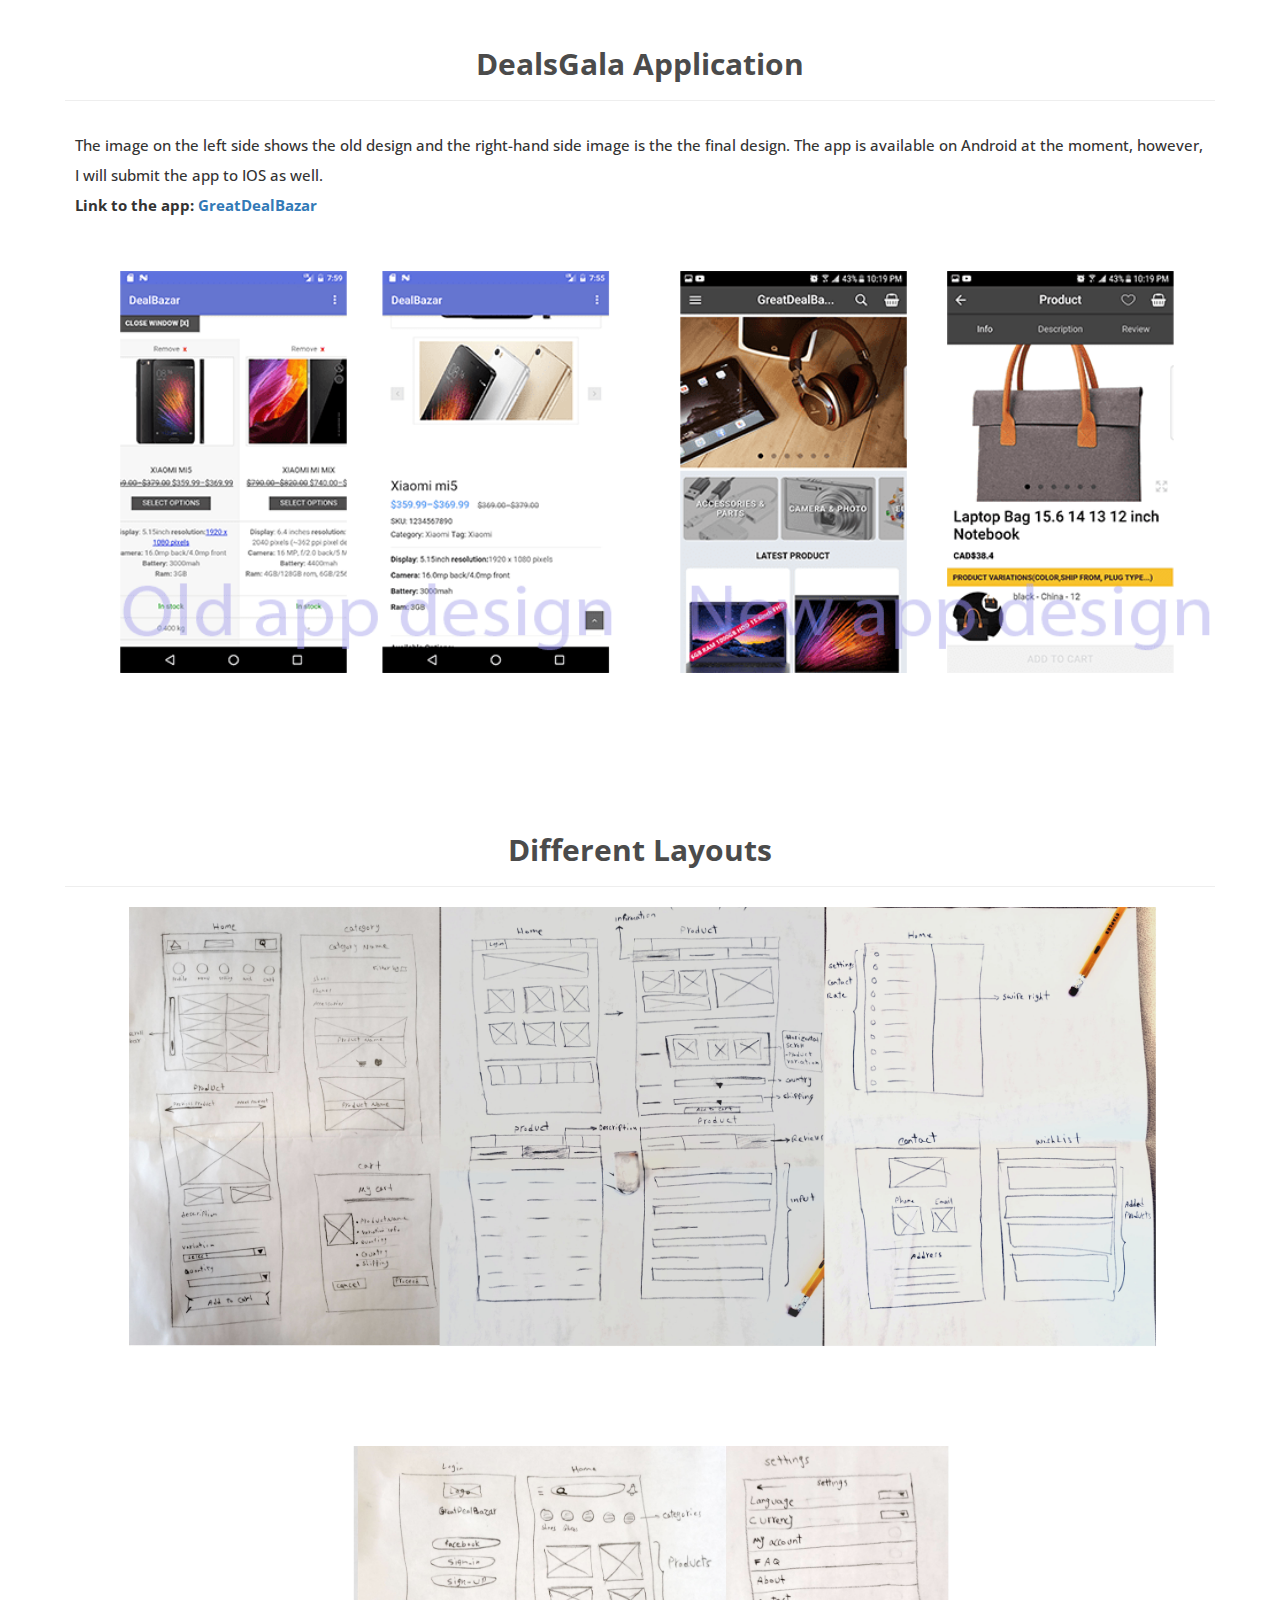
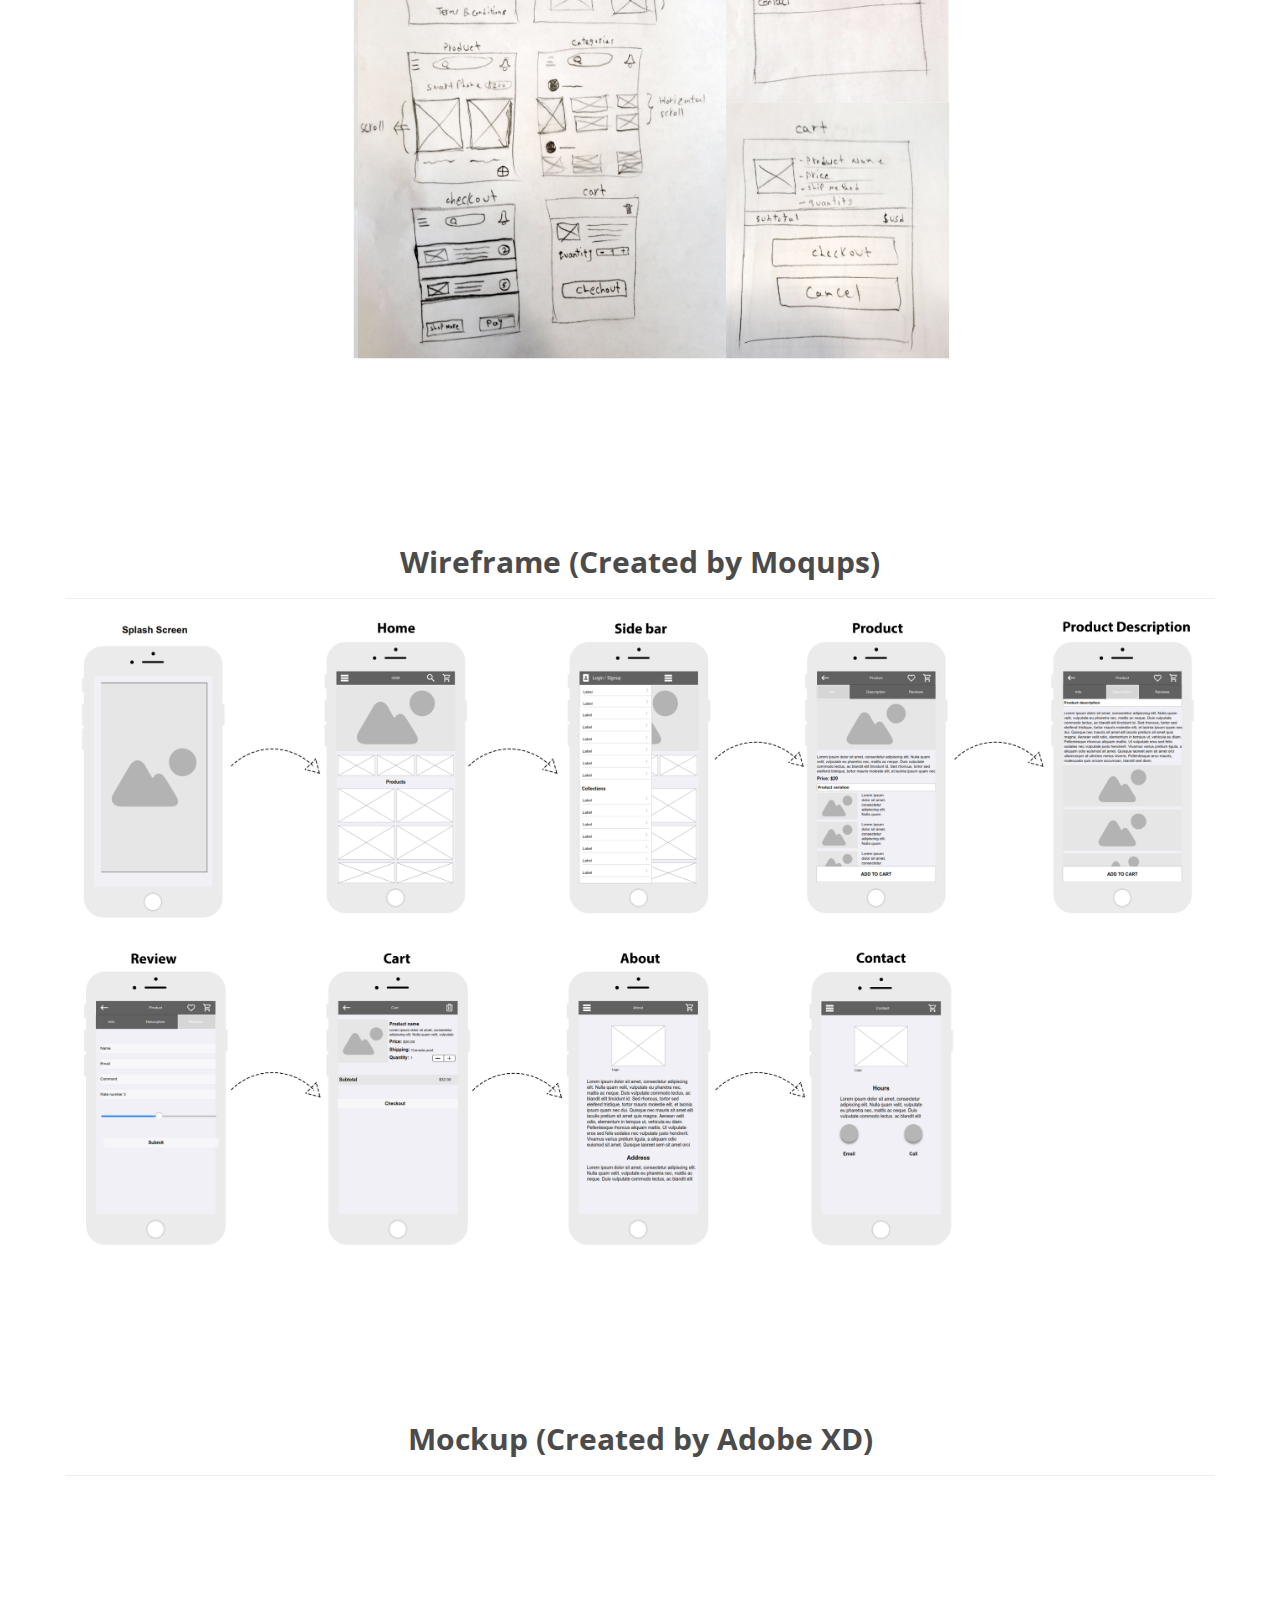
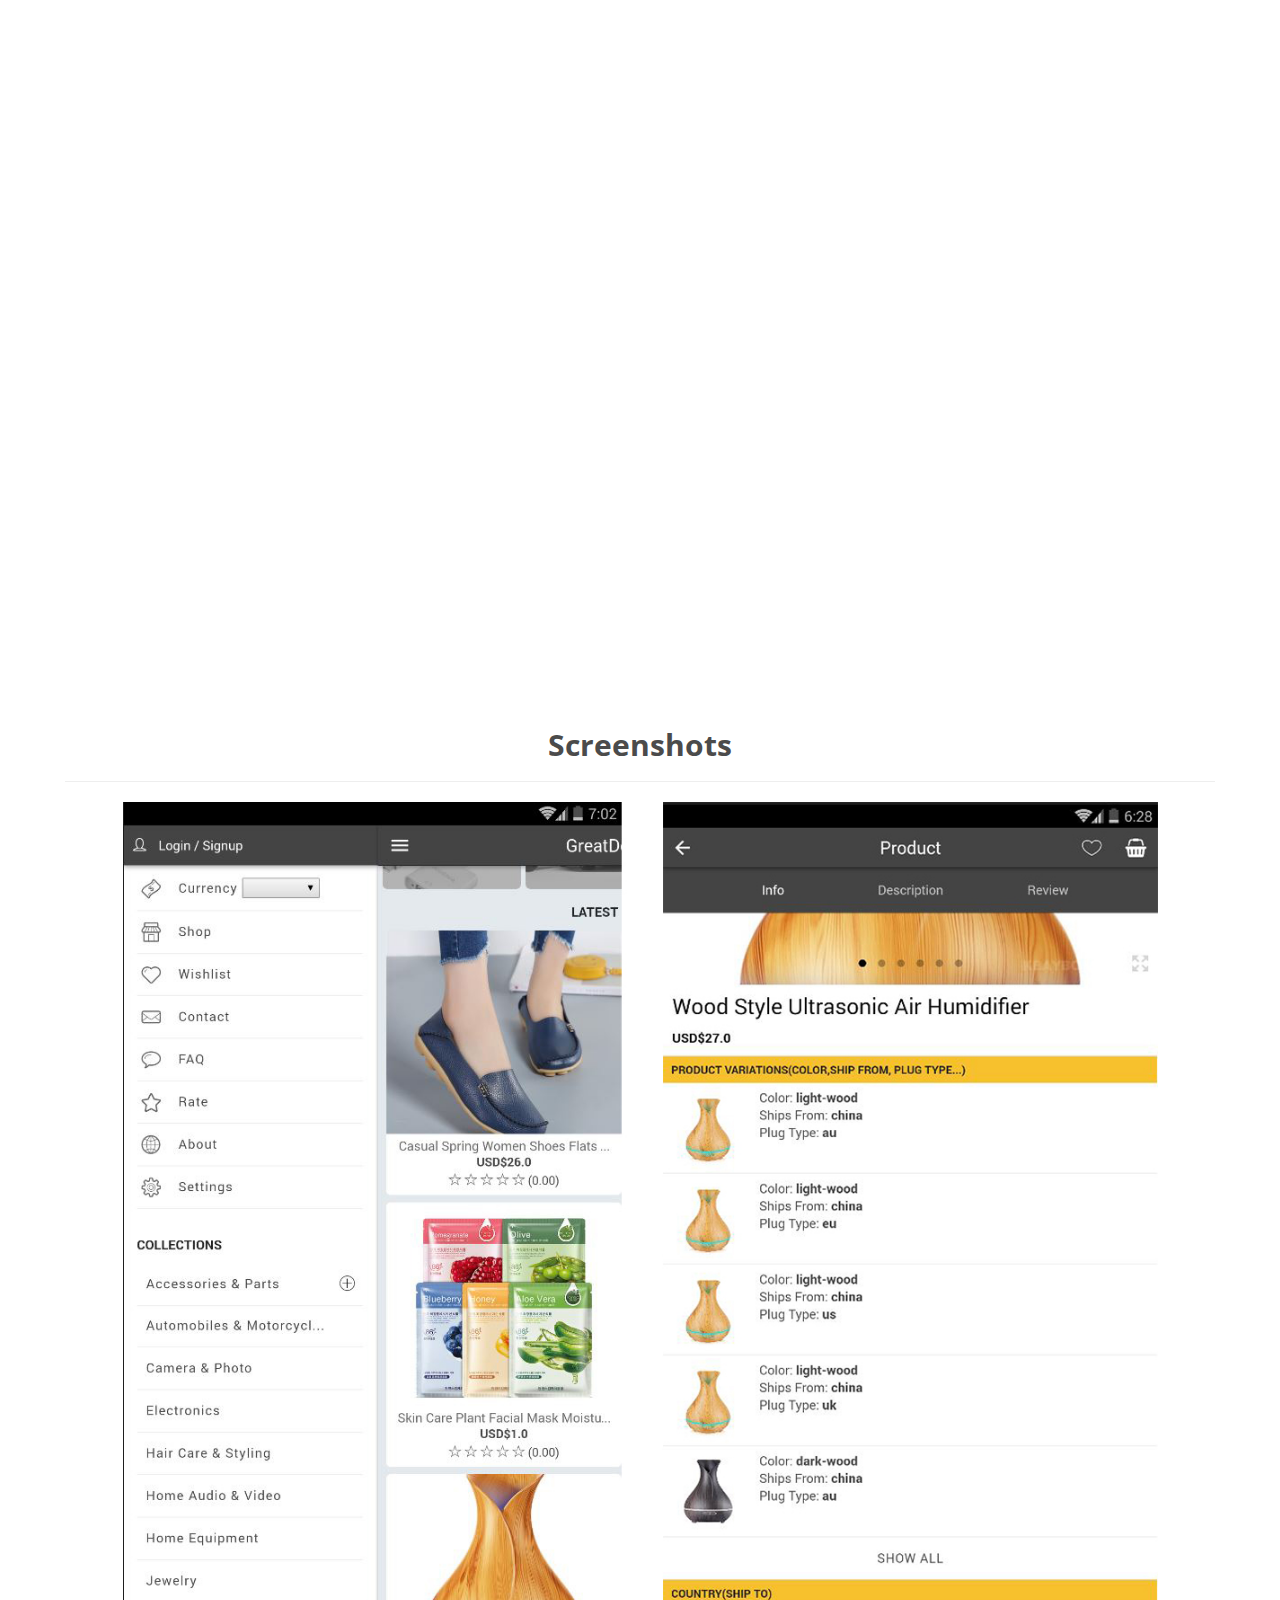
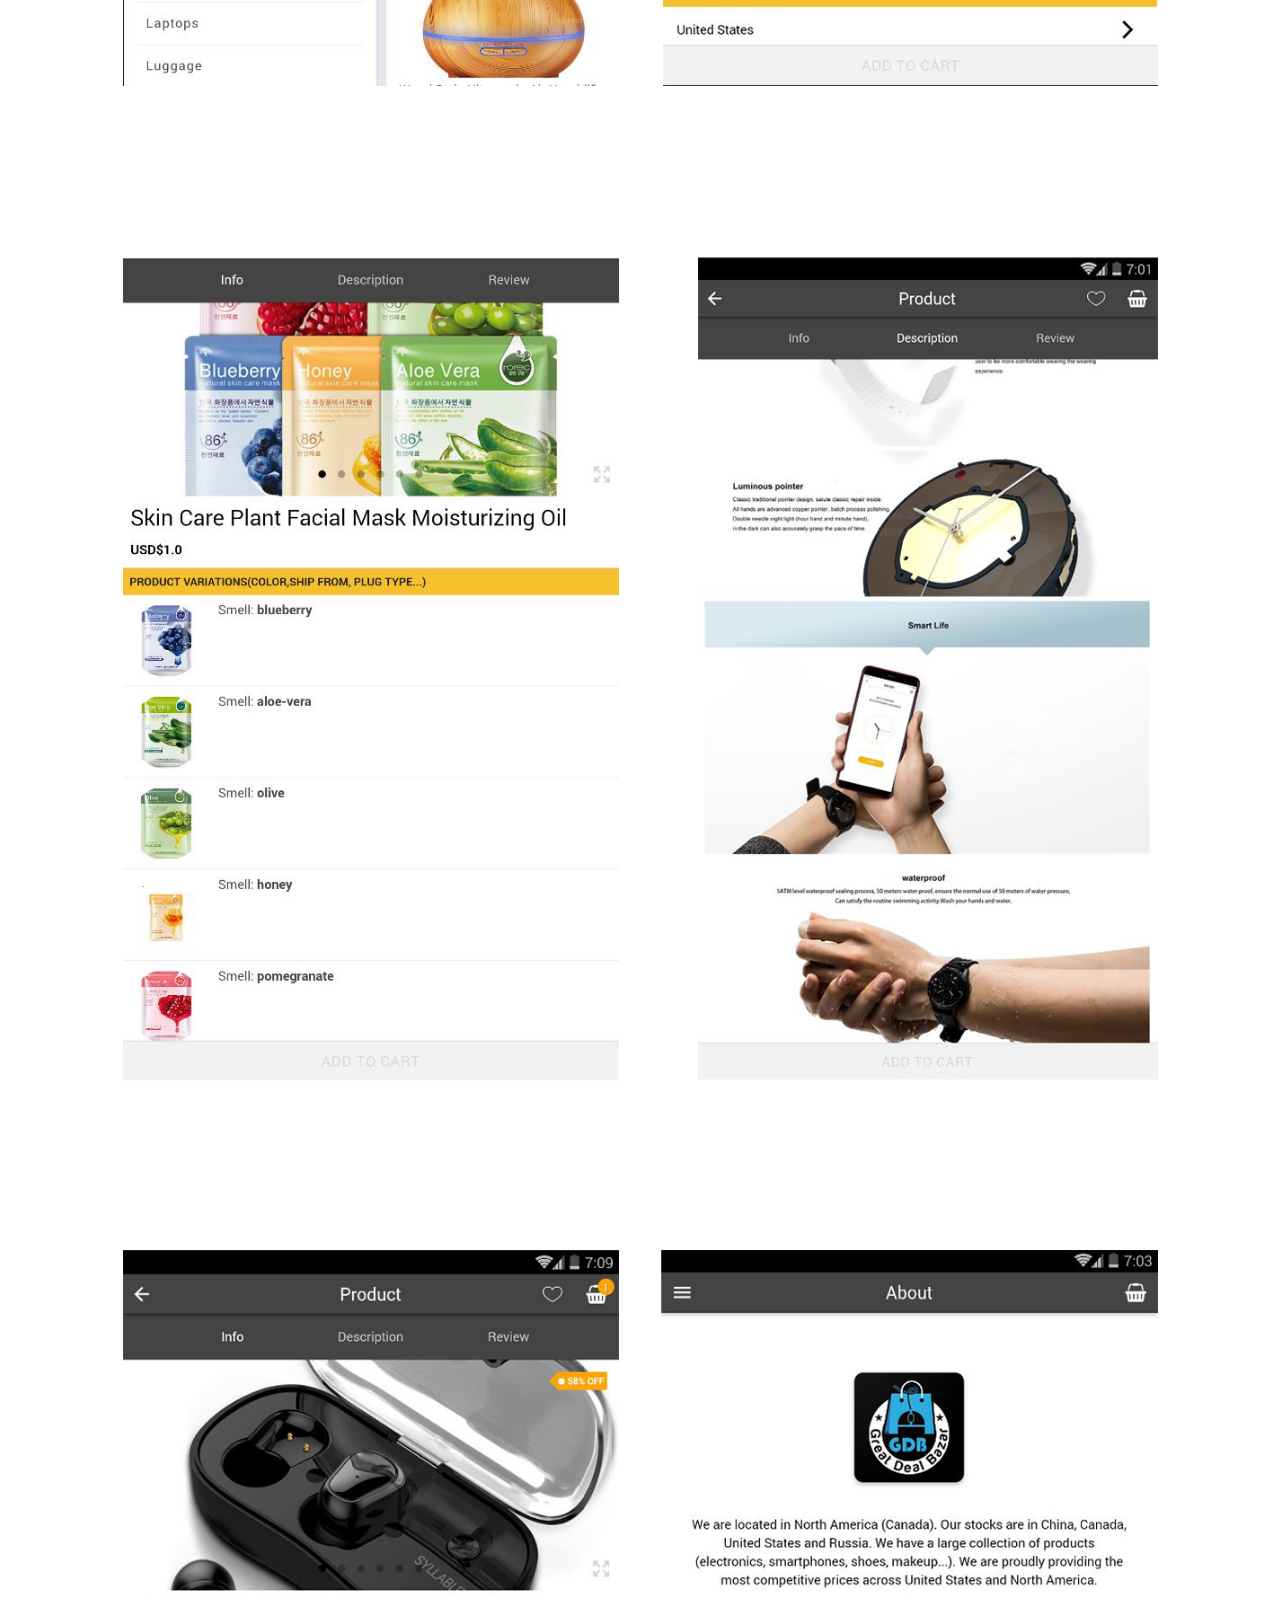
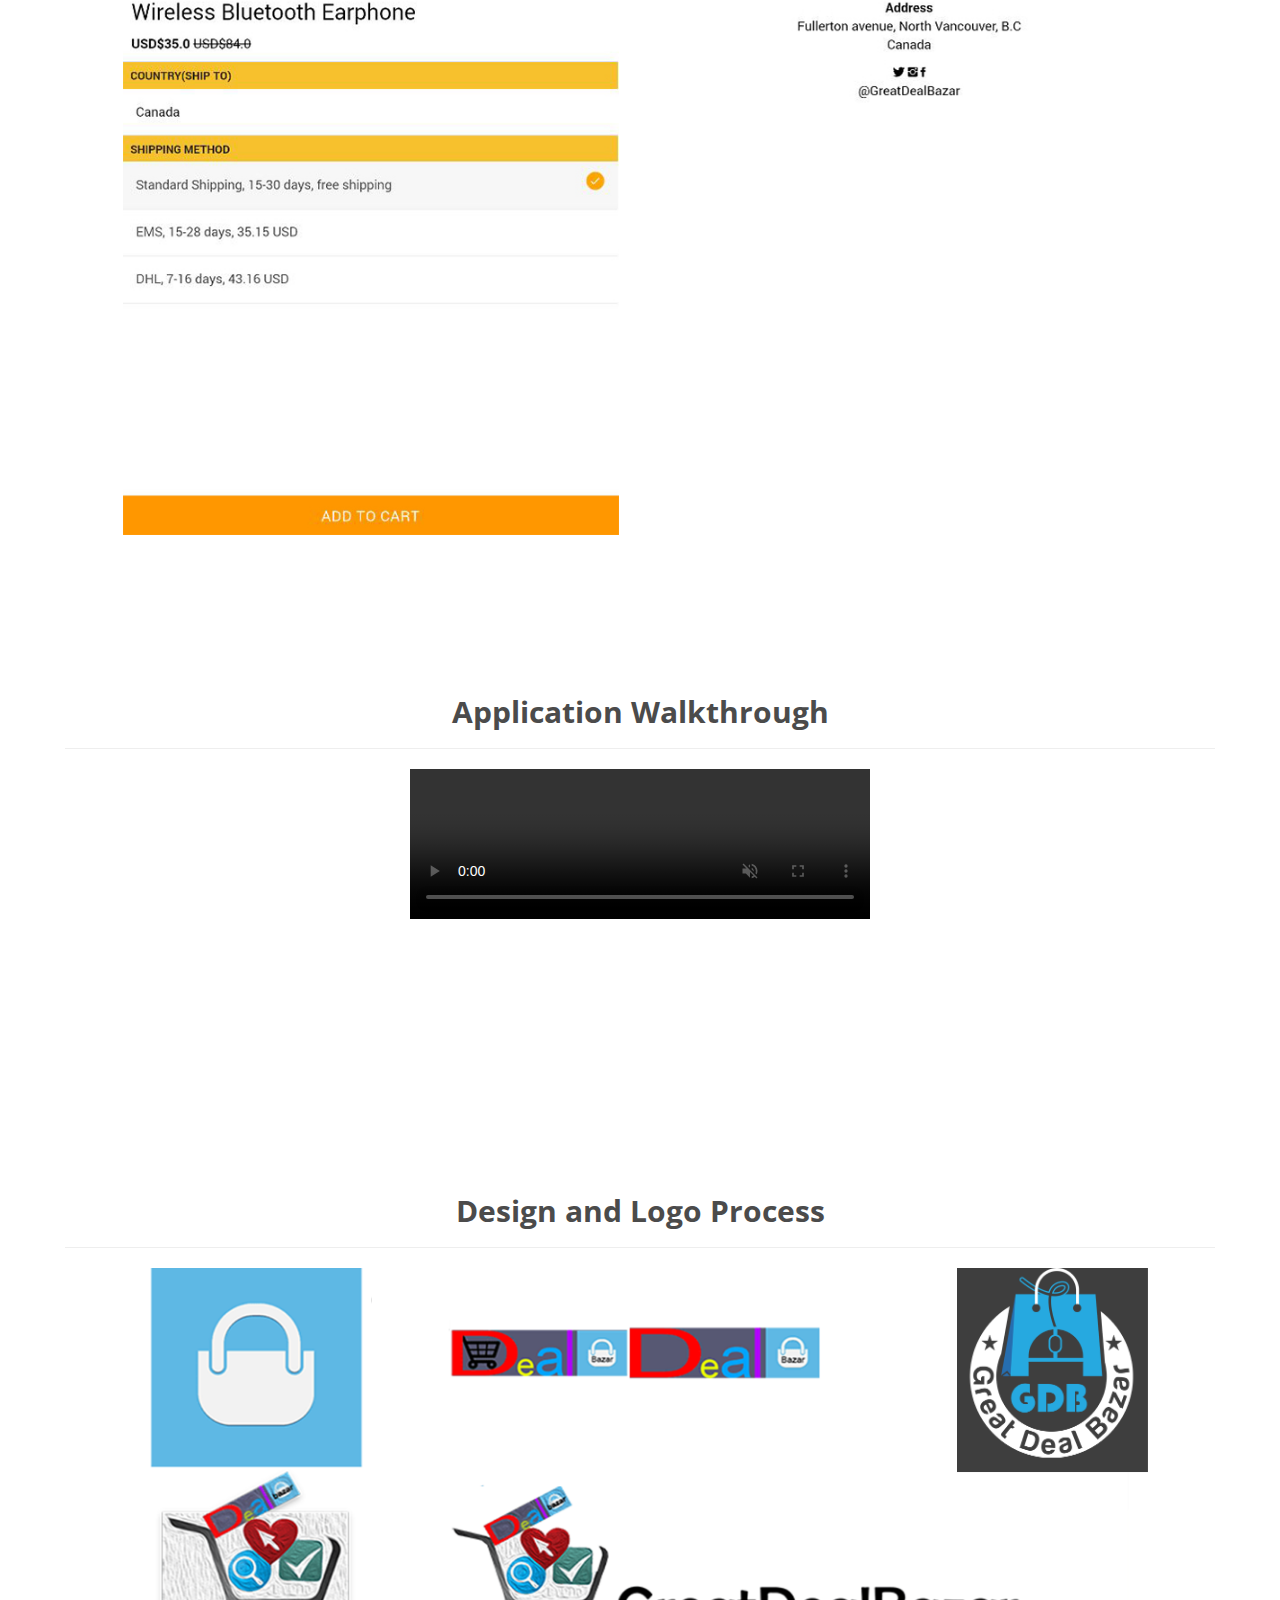
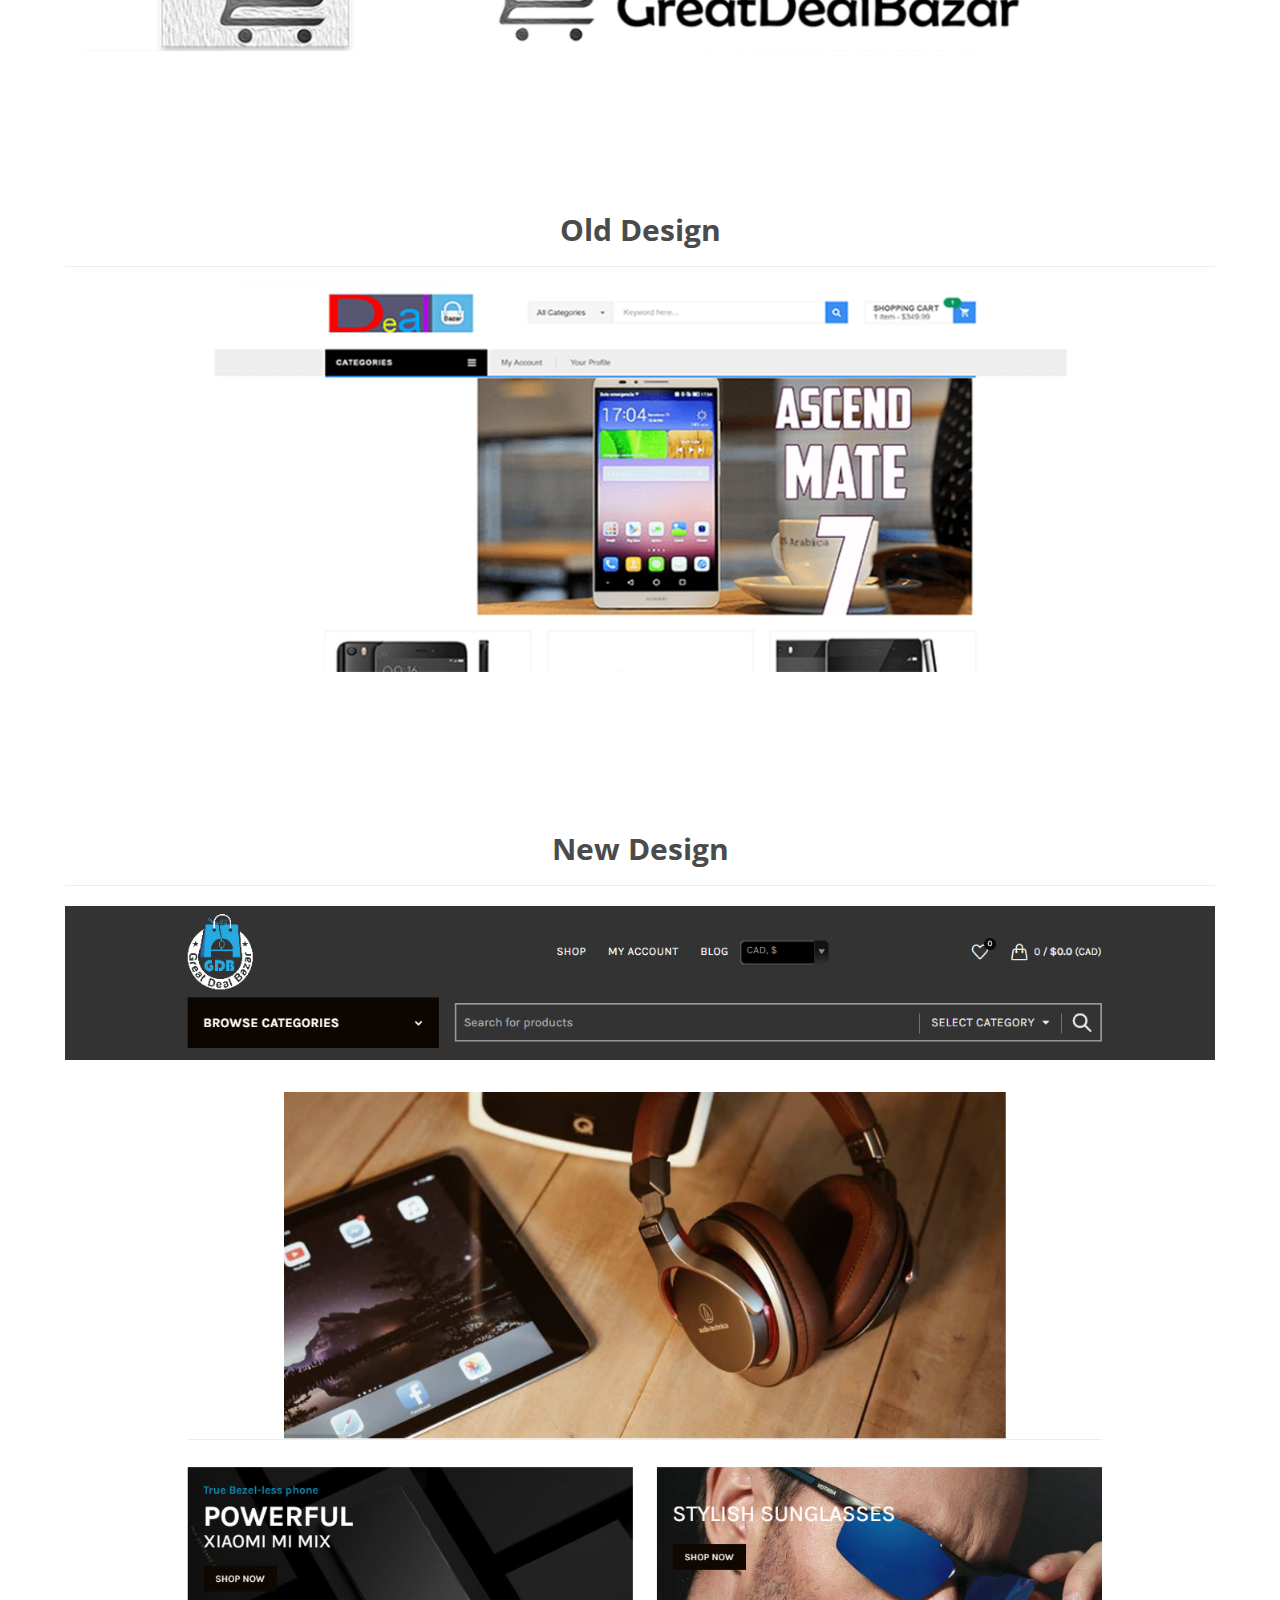
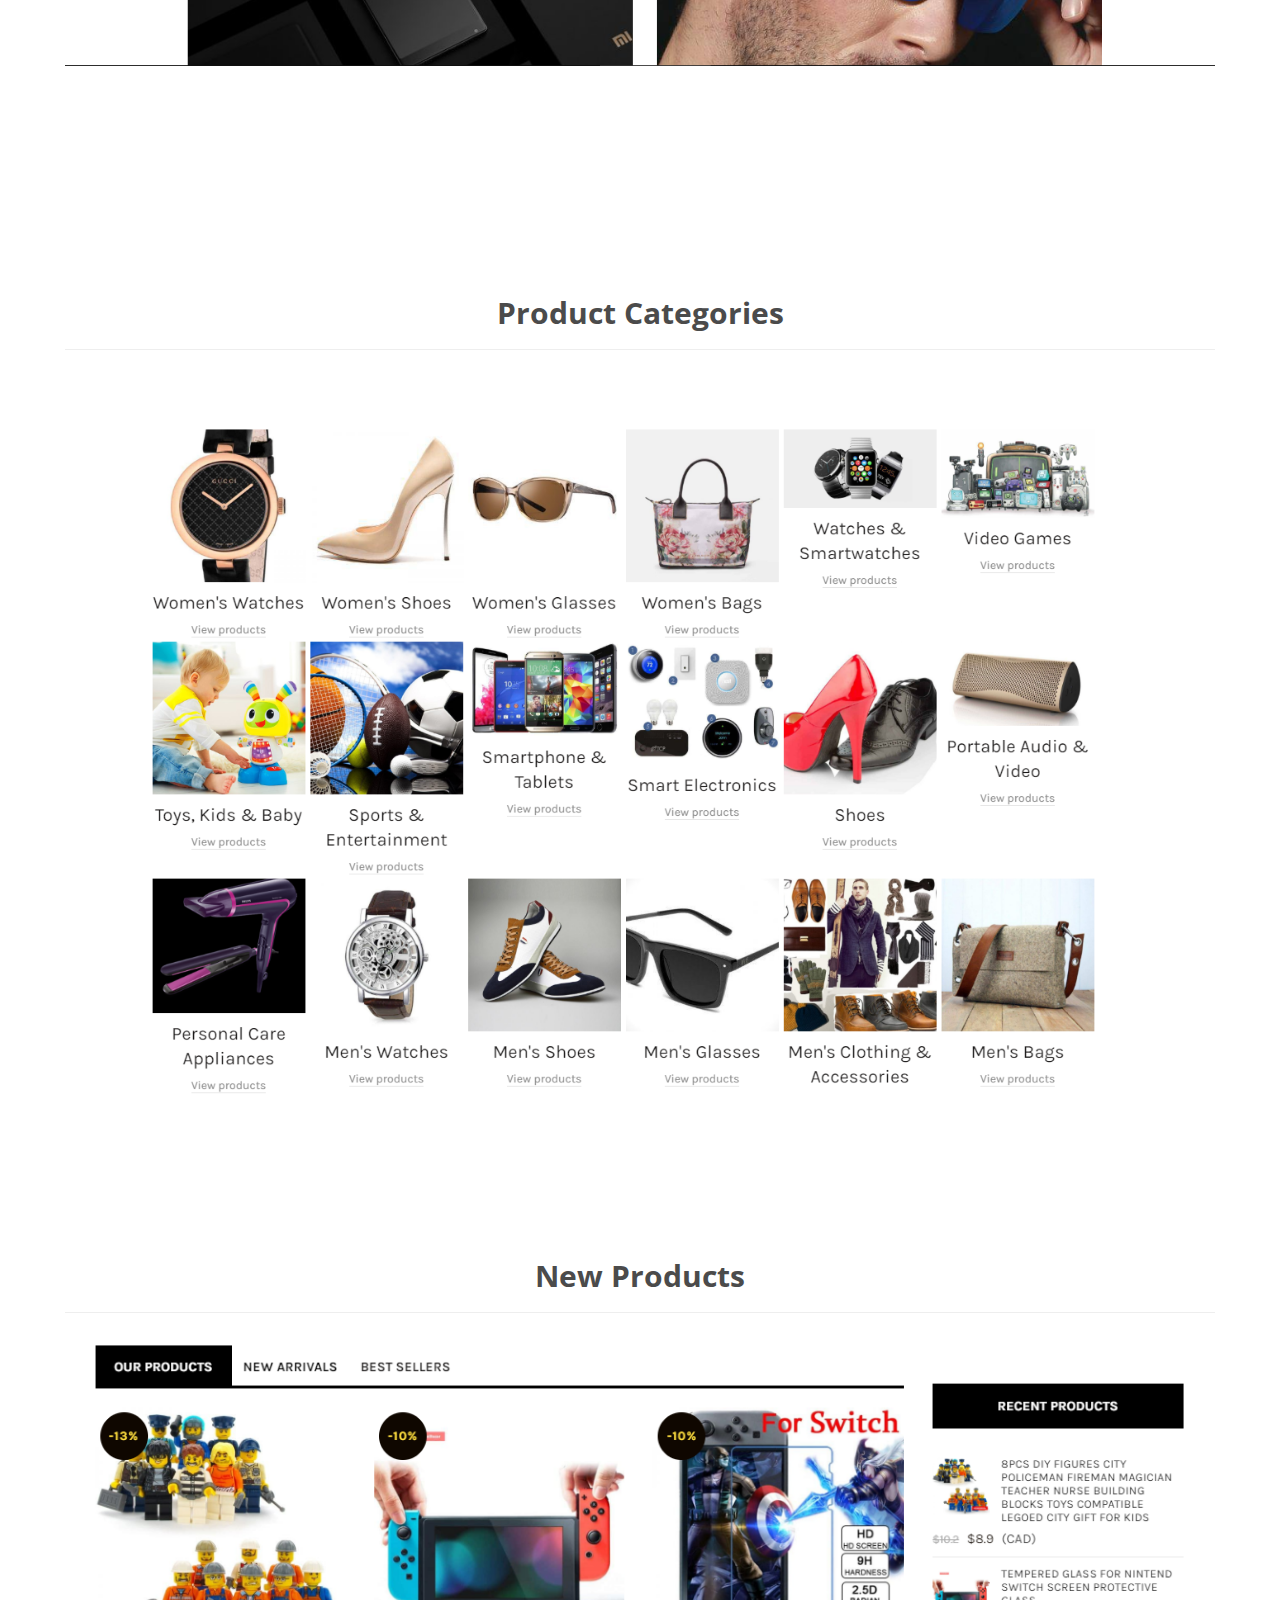
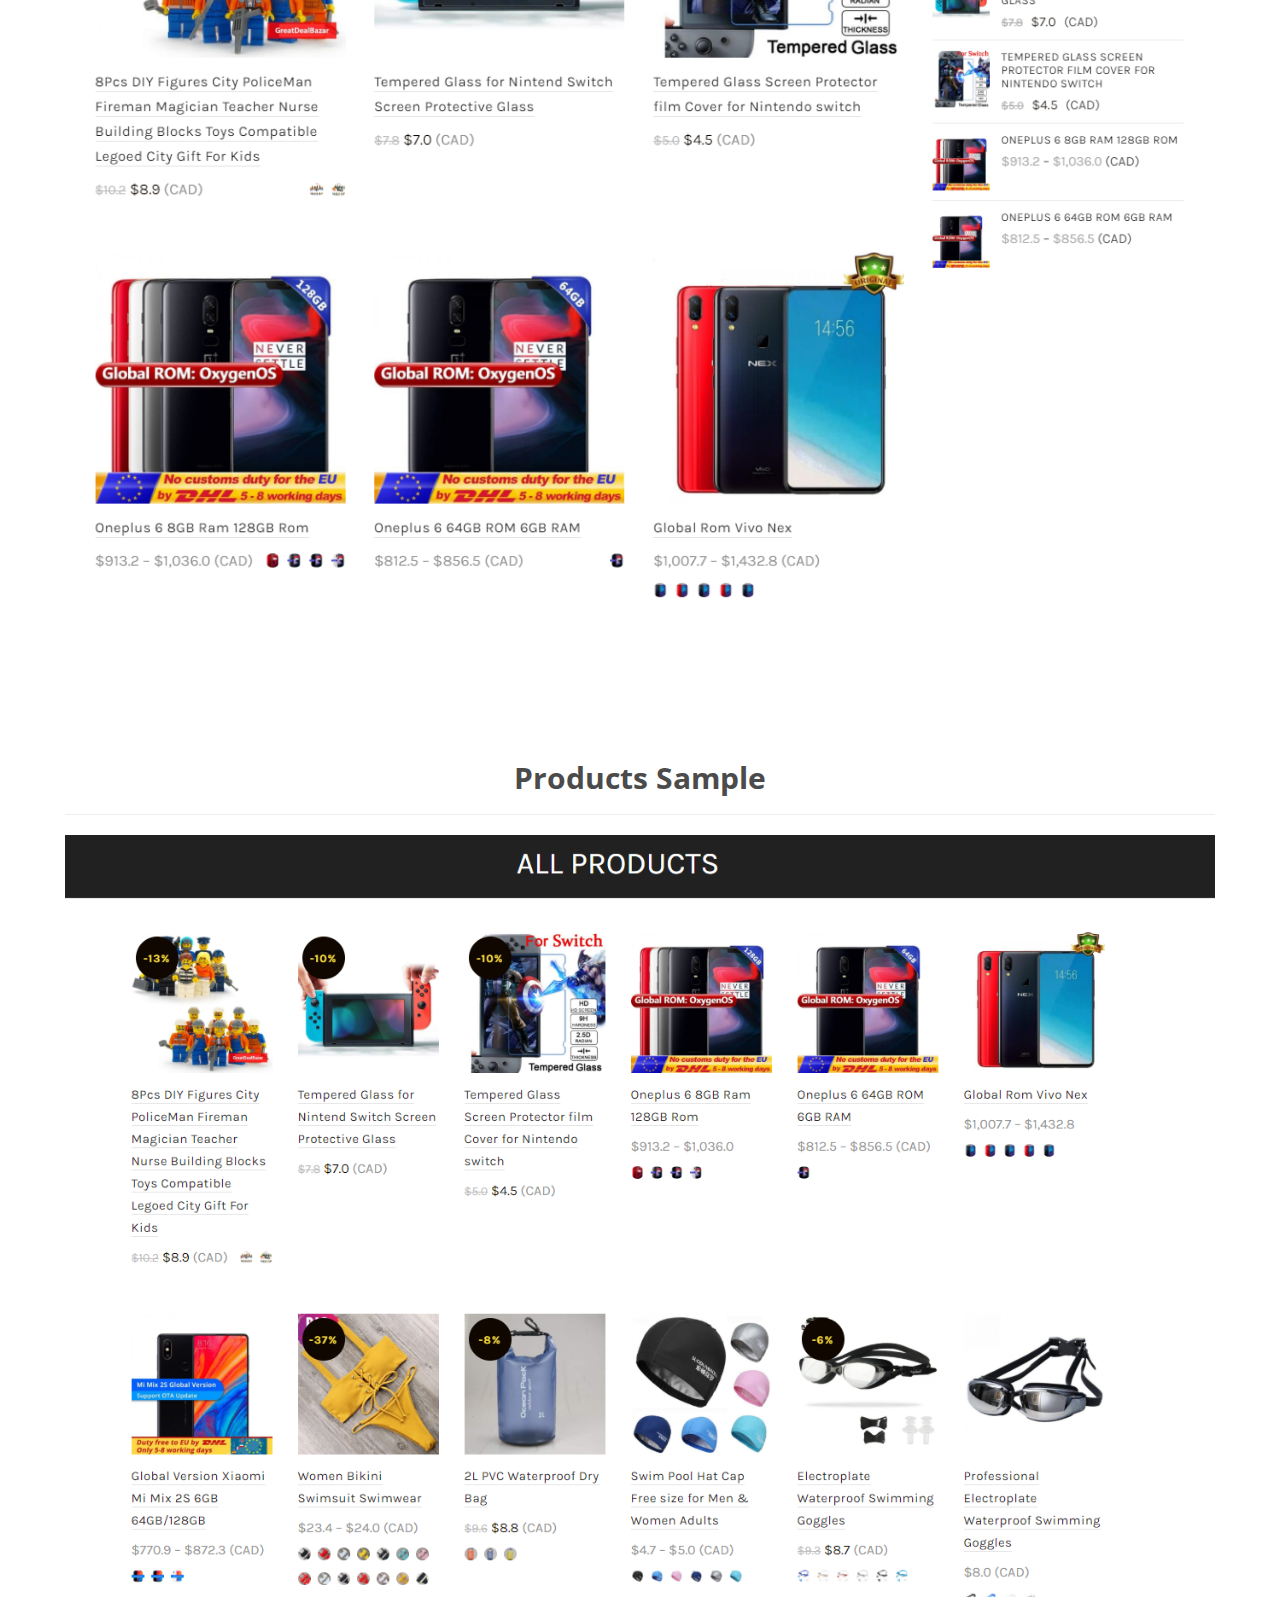
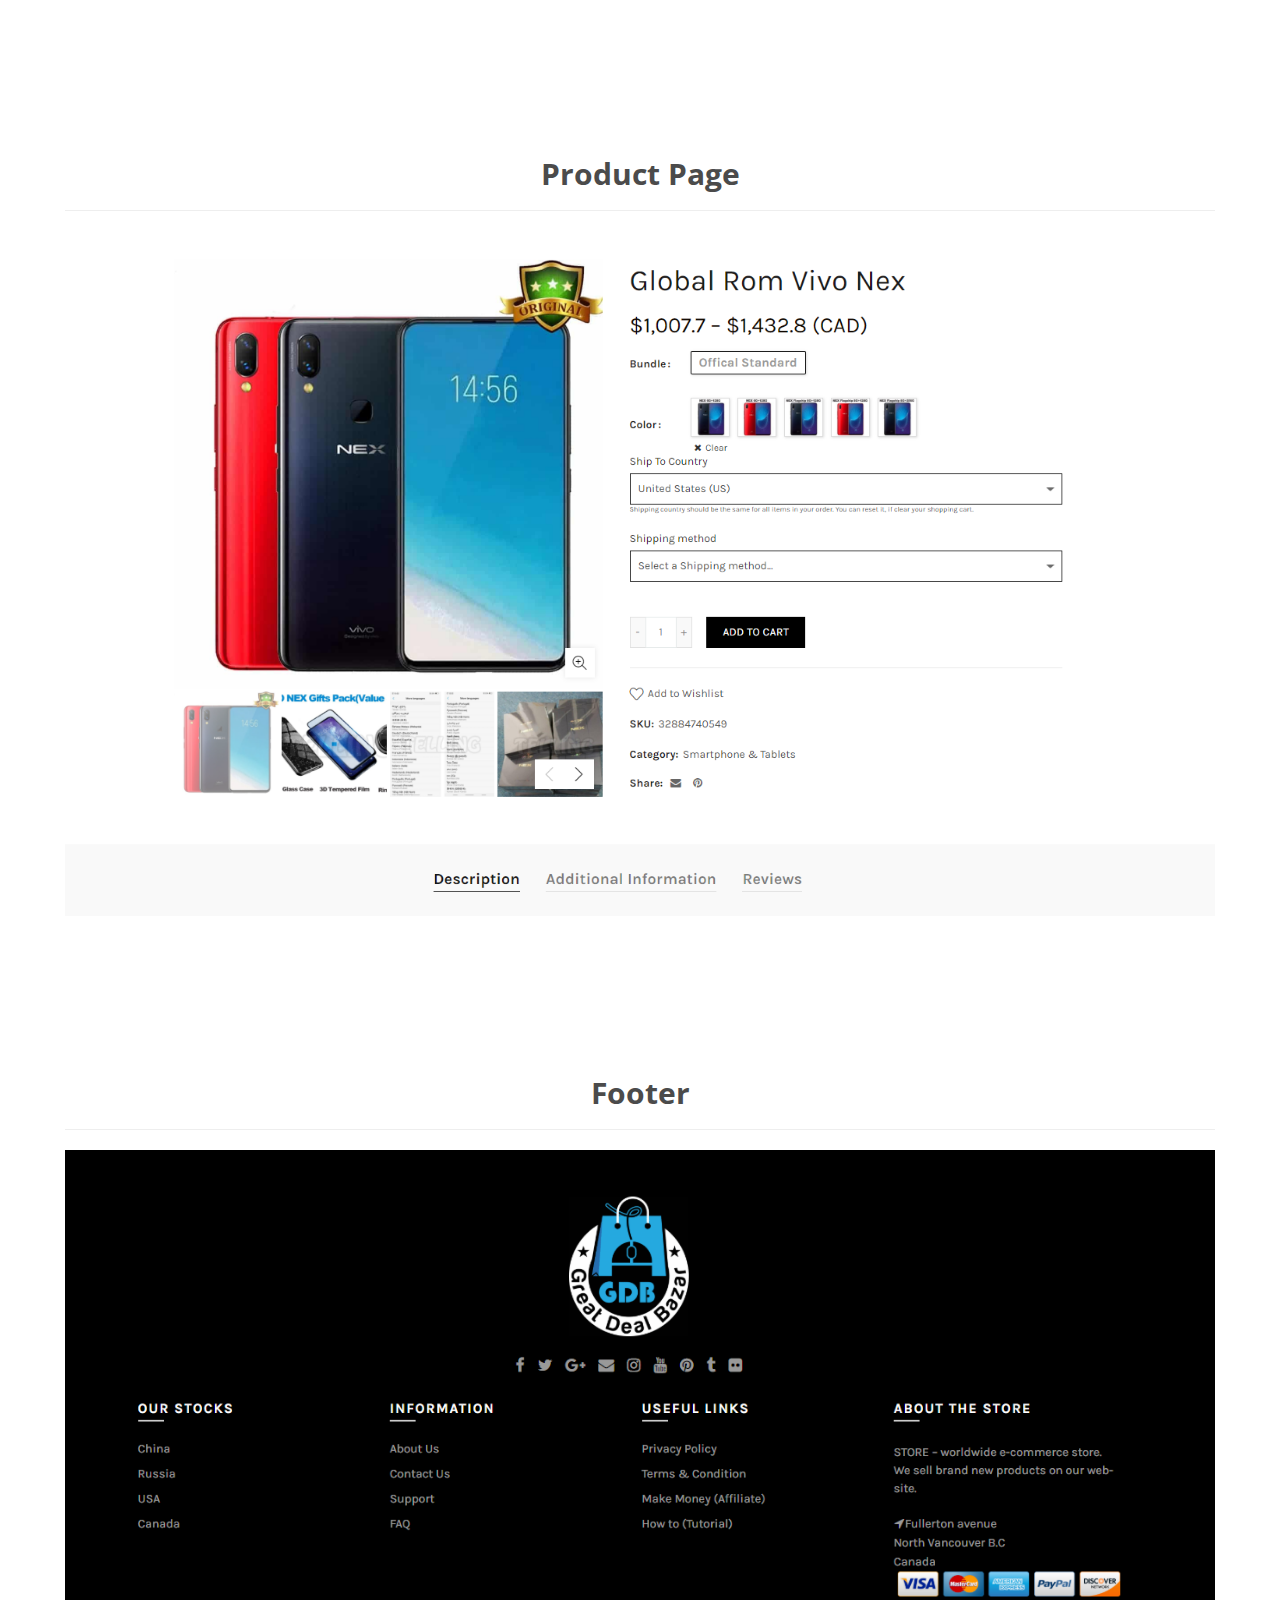
==== commit 209431b1: "Changed project 4" ====
--- a/portfolio/project4.html
+++ b/portfolio/project4.html
@@ -45,7 +45,6 @@
       <nav class="tabs-side" id="myScrollspy">
         <ul class="nav nav-pills nav-stacked" id="p-h7" data-spy="affix" data-offset-top="205">
           <li class="active" ><a href="#p4-h2" id="tab-color">Overview</a></li>
-          <li><a href="#p4-h2-challenge">Challenges</a></li>
           <li><a href="#Role">My Role </a></li>
           <li><a href="#Tools">Tools </a></li>
           <li><a href="#Appnav">App</a></li>
@@ -55,10 +54,6 @@
           <li><a href="#scshots">Screenshots</a></li>
           <li><a href="#Walkthrough">Application Walkthrough</a></li>
           <li><a href="#p4-process-new">website Design</a></li>
-      
-          <li><a href="#serverNav">Server Management</a></li>
-          <li><a href="#dbase">DataBase</a></li>
-          <li><a href="#perfonav">Performancce</a></li>
 
           </ul>
           </nav>
@@ -77,12 +72,16 @@
       <div class="home-products-text">
           <h2 style="font-weight:bold" id="p4-h2">DealsGala (GreatdealBazar)</h2><hr>
 
-        <h6 class="textstyle" id="p-h7"> <img class="project1sample" src='img/gdb-template.jpg' style="opacity: 0.9; margin-left: 20px;"/>
-           <b>Story behind DealsGala (Former GreatDealBazar)
-          </b><br> I started selling electrronics products on Ebay on 2008 when I was only 18 years old. I had a great reputation on Ebay with more than 500 positive customer feedbacks. After a while I realized that platforms such as Ebay and Amazon have too much control over sellers' accounts and they always favor customers over sellers, therefore sellers could easily get scammed by some customers. I was always interested in creating my own website, however, back then I did not have enough knowledge to create a robost e-commerce website. <br>It was In 2016-12-26 when I first decided to create my first E-commerce platform. I have published greatdealbazar to start a side smartphone business, however, I ended up expanding it to more than one product. Greatdealbazar is now a multi products shopping platform with more than 10000 visitors every month. It is a wordpress based website with lots of features such as: Selecting the favorite currency, Credit card and Paypal checkout, Location-based shipping methods, Offering Affiliate marketing and more.    </h6>
+        <h6 class="textstyle" id="p-h7"> <img class="project4sample" src='img/gdb-template.jpg' style="opacity: 0.9; margin-left: 20px;"/>
+          
+          </b><br> DealsGala is an online shopping platform with thousands of products. It utilizes content management system (WordPress) and mobile application to deliver its content and products to users across the globe. I was mainly responsible for website redesign and user interface creation of DealsGala app.  
+
+        </h6>
            
-            <h6 class="textstyle" id="p-h7">URL:
-          <a style="color: red;" href="https://www.dealsgala.com/" >www.dealsgala.com</a>
+            <h6 class="textstyle" id="p-h7"><b>Website URL:</b>
+          <a style="color: red;" href="https://www.dealsgala.com/" >www.dealsgala.com</a><br>
+          <b>App:</b>
+          <a style="color: red;" href="https://play.google.com/store/apps/details?id=com.creativeimagination.bigbang.dealbazar&hl=en" >DealsGala</a>
         </h6>
 
       </div>
@@ -92,68 +91,22 @@
       
       
             
-            <div class="home-wrapper"> <!-- a section containing products and tabs -->
-              <div class="home-products-wrapper"> <!-- a section containing only products  -->
-                <div class="home-products-text">
-
-          <h2 style="font-weight:bold" id="p4-h2-challenge">Challenges</h2><hr>
-            <h6 class="textstyle-challenge" id="p-h7"><b>Search Engine Optimization (Google, Bing, Yahoo, Yandex…) <br>
-                Using the right keywords<br>
-                Speed Optimizations<br>
-                Create great User Experience and customer support<br>
-                Customer Behavior Analytics (Bounce rates, When and why users leave)<br>
-                Advertising on Google, Facebook, Bing, InstaGram <br>
-                Designing a user centered mobile app and testing it with users<br>
-                Little information about buyers<br>
-                Debugging<br>
-                Choosing the right products
-              </b>
-                
-                <br><br>
-                
-            </h6>
-                </div>
-              </div>
-          </div>
-
-          <div class="home-wrapper"> <!-- a section containing products and tabs -->
-            <div class="home-products-wrapper"> <!-- a section containing only products  -->
-              <div class="home-products-text">
-
-            <h2 style="font-weight:bold" id="p4-h2-overcoming">Overcoming Challenges</h2><hr>
-              <h6 class="textstyle-overcoming" id="p-h7">	<b>User tests (Friends and family)<br>
-                  	Make use of analytics websites and programs such as “Google Analytics”<br>
-                  	Several design iterations<br>
-                  	Tested the app with real people before publishing it<br>
-                  	Learning how to do SEOs<br>
-                  	Talking with Google Adwords specialists over phone<br>
-                   Optimized website using: Caching plugins, Content Delivery Networks and optimizing codes and images<br>
-                  </b>
-              
-                </h6>
-                <br><br>
-            </div>
-            </div>
-          </div>
+            
 
 <div class="home-wrapper"> <!-- a section containing products and tabs -->
     <div class="home-products-wrapper"> <!-- a section containing only products  -->
       <div class="home-products-text">
 
             <h2 id="p4-h2-challenge"> <span style="font-weight:bold" id="Role">My Role</h2><hr></span>
-              <h6 class="textstyle-challenge" id="p-h7"><b>User experience and user interface creation for Android/IOS app <br>
-                Ideation, Mockup and prototype <br>
-                Insured customer satisfaction by utilizing User center design<br>
-                Customer’s Behavioral tracking and analytics<br>
-                Social media advertising and search engine marketing<br>
-                Search Engine Optimizations (SEO)<br>
-                Speed optimization<br>
-                WordPress platform and plugins<br>
-                Competitors analytics<br>
-                Domain Registration<br>
-                Google Analytics integration<br>
-                Managing vendors and suppliers<br>
-                Payment gateway integration
+              <h6 class="textstyle-challenge" id="p-h7"><b>
+                Designed the UI and functionality of DealsGala platform in collaboration with back-end developers. <br>
+                
+                Achieved a user centered design based on users’ feedback. <br>
+                
+                Improved overall user experience of the app through iterative design process. <br>
+                
+                Created wireframes, mockup and designed the layout and overall structure of the app using Moqups, AdobeXD, Pencil and paper. <br>
+                
               </b>
                 <br>
                 
@@ -260,44 +213,19 @@
                        <h2 style="font-weight:bold" id="footnav">Footer</h2><hr>
                        <img class="p4-process-img" src="img/products/dealbazar/dealbazar-process9.PNG" /><br><br><br><br><br><br><br><br>
                        <h2 style="font-weight:bold" id="abtnav">About</h2><hr>
-                       <h6 class="textstyle-overcoming" id="p-h7">I have written all the contents</h6>
+                       <h6 class="textstyle-overcoming" id="p-h7"></h6>
                        <img class="p4-process-img" src="img/products/dealbazar/whyus.PNG" /><br><br><br><br><br><br><br><br>
                        <h2 style="font-weight:bold" id="FAQnav">FAQ</h2><hr>
-                       <h6 class="textstyle-overcoming" id="p-h7">I have written all the contents</h6>
-                       <img class="p4-process-img" src="img/products/dealbazar/FAQ.PNG" /><br><br><br><br><br><br><br><br>
-                       <h2 style="font-weight:bold" id="serverNav">Server Management</h2><hr>
-                       <h6 class="textstyle-overcoming" id="p-h7">Everyday I need to check the website and check everything running smoothly and if a disaster happens, I need to fix it through CPanel and Database</h6>
+                       <h6 class="textstyle-overcoming" id="p-h7"></h6>
+                       <img class="p4-process-img" src="img/products/dealbazar/FAQ.PNG" /><br>
                        
-                       <img class="p4-process-img" src="img/products/dealbazar/server.PNG" /><br><br><br><br><br><br><br><br>
-                       <h2 style="font-weight:bold" id="dbase">DataBase Management System</h2><hr>
-                       <h6 class="textstyle-overcoming" id="p-h7">This image is showing current users of my website. I have access to all the data tables here.</h6>
-
-                       <img class="p4-process-img" src="img/products/dealbazar/database.PNG" /><br><br><br><br><br><br><br><br>
-                        </h6>
+                  
+                       
                   </div>
                 </div>
               </div>
              
 
-             
-                               <div class="home-wrapper"> <!-- a section containing products and tabs -->
-                                <div class="home-products-wrapper"> <!-- a section containing only products  -->
-                                  <div class="home-products-text">
-
-                                  <h2 style="font-weight:bold" id="perfonav">SpeedTest and Performance</h2><hr>
-                                  <h6 class="textstyle-overcoming" id="p-h7">After extensive optimizations and plugin tests, I was able to reach an optimum speed.</h6>
-                                  <img class="p4-process-img" src='img/products/dealbazar/speedtest.png'/><br><br><br><br>
-                                  <img class="p4-process-img" src='img/products/dealbazar/speedtest2.png'/>
-
-              
-
-      </div>
-    </div>
-  </div>
-
-  <!-- <div class="back-but-container">
-    <a href="index.html" class="but-back-orange">BACK TO HOMEPAGE</a>
-  </div> -->
 
   <div class="back-but-container">
     <a href="index.html" class="but-back">BACK TO HOMEPAGE</a>
--- a/portfolio/css/main.css
+++ b/portfolio/css/main.css
@@ -485,6 +485,12 @@
   float: right;
   border-radius: 20px;
   }
+  .project4sample{
+    max-width: 520px;
+    float: left;
+    border-radius: 20px;
+    margin-right: 50px;
+    }
 
   .project1sample:hover{
     -ms-transform: scale(2); /* IE 9 */
